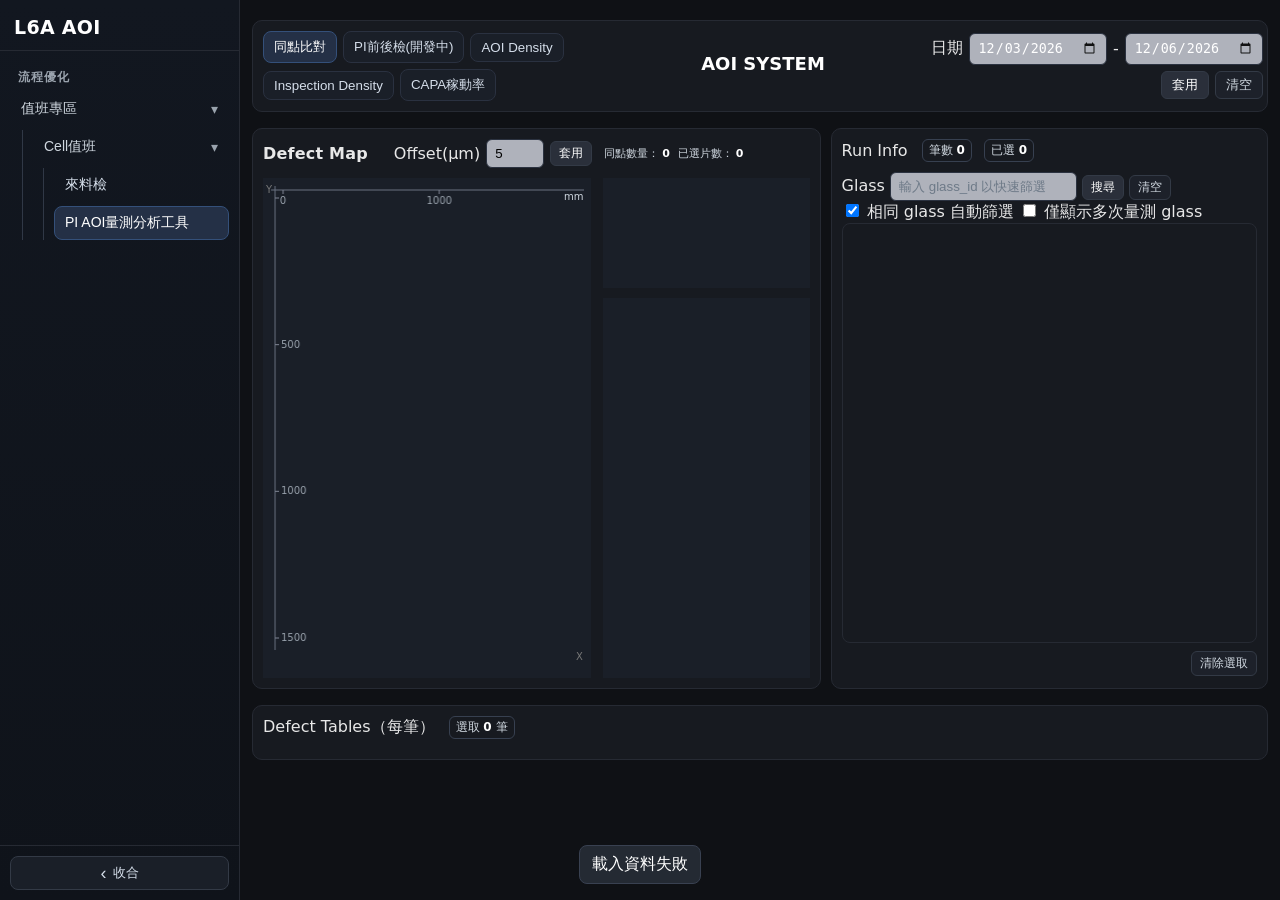
==== PI_SYSTEM/index.html @ 2ee74b35 "PI_SYSTEM upload" ====
<!doctype html>
<html lang="zh-Hant">
<head>
  <meta charset="utf-8" />
  <meta name="viewport" content="width=device-width,initial-scale=1" />
  <title>PI AOI 分析</title>

  <script>
    // BACKEND API
    window.API_BASE  = "http://10.97.142.217:8104";
    // 影像端點
    window.IMG_HOST = "http://10.97.139.98:1454";
  </script>

  <!-- 全域共用 CSS -->
  <link rel="stylesheet" href="/static/css/common/base1.css" />
  <link rel="stylesheet" href="/static/css/common/l6a_track_sidebar.css" />

  <!-- ///全域共用 CSS -->
  
 
  <!-- ===== JS ===== -->

  <!-- 值班->Cell 值班 -> PIAOI 共用：echarts + sidebar -->
  <script src="/static/js/common/echarts.min.js" defer></script>
  <script src="/static/js/common/l6a_track_sidebar.js" defer></script>

  <!-- 值班->Cell 值班 -> PIAOI 共用：分頁切換 + 共用分頁 -->
  <script src="/static/js/duty/cell_piaoi/common/system_tab.js" defer></script>
  <script src="/static/js/duty/cell_piaoi/common/density_csv.js" defer></script>
  <script src="/static/js/duty/cell_piaoi/common/density_avg2.js" defer></script>
  

  <!-- /// ===== JS ===== -->

  <!-- 值班->Cell 值班 ->  Cell aoi to Array 共用 CSS -->
  <link rel="stylesheet" href="/static/css/duty/cell_aoi_to_array/cell_aoi_to_array.css" />
  <!--<link rel="stylesheet" href="/static/css/duty/cell_aoi_to_array/cell_aoi_to_array_base.css">
  <link rel="stylesheet" href="/static/css/duty/cell_aoi_to_array/cell_aoi_to_array_table.css">
  <link rel="stylesheet" href="/static/css/duty/cell_aoi_to_array/cell_aoi_to_array_sheet_map.css">-->
  

  <!-- 值班->Cell 值班 -> PIAOI 共用 CSS -->
  <link rel="stylesheet" href="/static/css/duty/cell_piaoi/common/tabs.css" />
  <link rel="stylesheet" href="/static/css/duty/cell_piaoi/common/density_csv1.css" />
  <link rel="stylesheet" href="/static/css/duty/cell_piaoi/common/density_avg.css" />
  
  <!-- 值班->Cell 值班 -> PI AOI工具 - CSS -->
    <!-- AOI overlay map - CSS -->
    <link rel="stylesheet" href="/static/css/duty/cell_piaoi/ol_defect_map/ol_defect_map.css">
    <link rel="stylesheet" href="/static/css/duty/cell_piaoi/ol_defect_map/ol_defect_map_tables.css">
    <link rel="stylesheet" href="/static/css/duty/cell_piaoi/ol_defect_map/ol_defect_map_filters.css">
    <link rel="stylesheet" href="/static/css/duty/cell_piaoi/ol_defect_map/ol_defect_map_image.css">

    <!-- AOI BPI Area - CSS -->
    <link rel="stylesheet" href="/static/css/duty/cell_piaoi/bpi_area/common.css">

    <!-- AOI BPI Area - Density CSS -->
    <link rel="stylesheet" href="/static/css/duty/cell_piaoi/bpi_area/bpi_density1.css" />
    <link rel="stylesheet" href="/static/css/duty/cell_piaoi/bpi_area/table_tab.css">
    
    <!-- AOI BPI Area - same point CSS -->
    <link rel="stylesheet" href="/static/css/duty/cell_piaoi/bpi_area/bpi_same_point1.css">

    <!-- AOI Density CSS -->
    <link rel="stylesheet" href="/static/css/duty/cell_piaoi/aoi_density/aoi_density2.css" />
    <link rel="stylesheet" href="/static/css/duty/cell_piaoi/aoi_density/table_tab2.css">
    <link rel="stylesheet" href="/static/css/duty/cell_piaoi/aoi_density/trend_chart2.css">

    <!-- AOI Inspection Density CSS -->
    <link rel="stylesheet" href="static/css/duty/cell_piaoi/aoi_inspection_density/inspection2.css" />
    <link rel="stylesheet" href="/static/css/duty/cell_piaoi/aoi_inspection_density/table_tab.css">
    <link rel="stylesheet" href="/static/css/duty/cell_piaoi/aoi_inspection_density/trend_chart1.css">

    <!-- AOI Capa CSS -->
    <link rel="stylesheet" href="/static/css/duty/cell_piaoi/aoi_capa/capa2.css" />
    <link rel="stylesheet" href="/static/css/duty/cell_piaoi/aoi_capa/table_tab.css" />
  <!--/// 值班->Cell 值班 -> PI AOI工具 - CSS -->

  

</head>
<body>
  <div id="l6a-track-shell" class="l6a-track-shell l6a-track-sidebar-open">

    <aside id="l6a-track-sidebar" class="l6a-track-sidebar">
      <div id="l6a-track-sidebar-inner" class="l6a-track-sidebar-inner"></div>
    </aside>

    <div id="l6a-track-content" class="l6a-track-content">
      
      <!-- ===================== Cell AOI To Array / 來料檢 App ===================== -->
      <section id="cell-aoi-to-array" class="l6a-track-page cell-aoi-to-array-page" data-l6a-page="incoming-inspection" style="display:none;">
        <div class="cell-aoi-to-array-shell">

          <!-- TOP 區域 -->
          <header class="cell-aoi-to-array-top card">
            <div class="cell-aoi-to-array-top-left">
              <h1 class="cell-aoi-to-array-title">Cell值班</h1>
              <div class="cell-aoi-to-array-subtitle">Incoming Inspection / Cell AOI Sampling Compare</div>
            </div>

            <div class="cell-aoi-to-array-top-right">
              <span id="cell-aoi-to-array-active-badge" class="cell-aoi-to-array-status-badge">-</span>
            </div>
          </header>

          <!-- Tab 類別分頁區域：由 JS 插入 -->
          <section class="cell-aoi-to-array-tabs-card card">
            <div id="cell-aoi-to-array-category-tabs" class="cell-aoi-to-array-category-tabs"></div>
            <div id="cell-aoi-to-array-feature-tabs" class="cell-aoi-to-array-feature-tabs"></div>
          </section>

          <!-- 內容根節點：根據功能分頁由 JS 控制 -->
          <main id="cell-aoi-to-array-content" class="cell-aoi-to-array-content">

            <!-- 共用功能頁：AOI抽檢比對 / Inspection抽檢比對 -->
            <section id="cell-aoi-to-array-compare-section" class="cell-aoi-to-array-section" style="display:none;">

              <!-- 說明文字區域 -->
              <section class="cell-aoi-to-array-info-card card">
                <div id="cell-aoi-to-array-info-left" class="cell-aoi-to-array-info-left"></div>
                <div id="cell-aoi-to-array-info-right" class="cell-aoi-to-array-info-right"></div>
              </section>

              <!-- 篩選區域 -->
              <section class="cell-aoi-to-array-filter-card card">
                <div class="cell-aoi-to-array-filter-row">

                  <div class="cell-aoi-to-array-filter-group cell-aoi-to-array-filter-date">
                    <label class="cell-aoi-to-array-filter-label">時間範圍</label>
                    <div class="cell-aoi-to-array-date-range">
                      <input id="cell-aoi-to-array-start-date" type="date">
                      <span class="cell-aoi-to-array-date-sep">～</span>
                      <input id="cell-aoi-to-array-end-date" type="date">
                    </div>
                  </div>

                  <div class="cell-aoi-to-array-filter-group">
                    <label class="cell-aoi-to-array-filter-label">line別</label>
                    <select id="cell-aoi-to-array-tool-select" class="cell-aoi-to-array-select"></select>
                  </div>

                  <div class="cell-aoi-to-array-filter-group cell-aoi-to-array-sheet-group">
                    <label class="cell-aoi-to-array-filter-label">SHEET查詢</label>
                    <div class="cell-aoi-to-array-sheet-search">
                      <div id="cell-aoi-to-array-sheet-type-radios" class="cell-aoi-to-array-radio-row"></div>
                      <input id="cell-aoi-to-array-sheet-input" type="text" placeholder="e.g. AE1UA504MY">
                    </div>
                  </div>
                  
                  <div class="cell-aoi-to-array-filter-group cell-aoi-to-array-csv-group">
                    <label class="cell-aoi-to-array-filter-label">SHEET批次篩選</label>
                    <div class="cell-aoi-to-array-csv-upload">
                      <input
                        id="cell-aoi-to-array-sheet-csv-input"
                        type="file"
                        accept=".csv,text/csv"
                        style="display:none;"
                      />

                      <button
                        id="cell-aoi-to-array-sheet-csv-sample-btn"
                        type="button"
                        class="btn cell-aoi-to-array-csv-sample-btn"
                      >
                        範例CSV
                      </button>
                  
                      <button
                        id="cell-aoi-to-array-sheet-csv-btn"
                        type="button"
                        class="btn cell-aoi-to-array-csv-btn"
                      >
                        選擇CSV
                      </button>

                      

                      <button
                        id="cell-aoi-to-array-sheet-csv-clear-btn"
                        type="button"
                        class="btn cell-aoi-to-array-csv-clear-btn"
                        style="display:none;"
                      >
                        清除
                      </button>
                      <div
                        id="cell-aoi-to-array-sheet-csv-info"
                        class="cell-aoi-to-array-csv-info"
                      >
                        未選擇
                      </div>
                    </div>
                  </div>

                  <div class="cell-aoi-to-array-filter-actions">
                    <button id="cell-aoi-to-array-apply-btn" class="btn cell-aoi-to-array-apply-btn">套用</button>
                  </div>

                </div>
              </section>

              <!-- 片數統計卡片 -->
              <section id="cell-aoi-to-array-summary-cards" class="cell-aoi-to-array-summary-cards"></section>

              <!-- 多張折線圖區域 -->
              <section class="cell-aoi-to-array-chart-card card">
                <div class="cell-aoi-to-array-section-head">
                  <div>
                    <h2 id="cell-aoi-to-array-chart-title" class="cell-aoi-to-array-section-title">Cell AOI抽檢比對</h2>
                    <p id="cell-aoi-to-array-chart-subtitle" class="cell-aoi-to-array-section-subtitle">依篩選條件顯示抽檢比對趨勢</p>
                  </div>
                </div>

                <div id="cell-aoi-to-array-chart-grid" class="cell-aoi-to-array-chart-grid"></div>
              </section>

              <!-- 總清單容器 -->
              <section class="cell-aoi-to-array-table-card card">
                <div class="cell-aoi-to-array-section-head">
                  <div>
                    <h2 class="cell-aoi-to-array-section-title">line詳細比對資料</h2>
                    <p id="cell-aoi-to-array-table-desc" class="cell-aoi-to-array-section-subtitle">顯示目前篩選條件下的全部詳細資料</p>
                  </div>
                </div>

                <div class="cell-aoi-to-array-table-toolbar">
                  <button id="cell-aoi-to-array-return-btn" class="btn btn-xs btn-secondary">RETURN</button>
                  <div id="cell-aoi-to-array-table-mode" class="cell-aoi-to-array-table-mode">All Data</div>
                </div>

                <div class="cell-aoi-to-array-table-wrap">
                  <table id="cell-aoi-to-array-table" class="table cell-aoi-to-array-table">
                    <thead></thead>
                    <tbody></tbody>
                  </table>
                </div>

                <div class="cell-aoi-to-array-table-footer">
                  <div id="cell-aoi-to-array-total-count" class="cell-aoi-to-array-total-count">Total 0 items</div>
                  <div id="cell-aoi-to-array-pager" class="cell-aoi-to-array-pager"></div>
                </div>
              </section>

              <!-- SHEET 詳細資訊 -->
              <section class="cell-aoi-to-array-sheet-card card">
                <div class="cell-aoi-to-array-section-head">
                  <div>
                    <h2 class="cell-aoi-to-array-section-title">Sheet詳細資訊</h2>
                    <p id="cell-aoi-to-array-sheet-desc" class="cell-aoi-to-array-section-subtitle">請點選任一Sheet進行查看</p>
                  </div>
                </div>
              
                <div id="cell-aoi-to-array-sheet-detail" class="cell-aoi-to-array-sheet-detail">
                  <div class="cell-aoi-to-array-empty-state">
                    <div class="cell-aoi-to-array-empty-icon">▦</div>
                    <div>請點選「詳情」查看 Sheet defect map</div>
                  </div>
                </div>
              
                <div id="cell-aoi-to-array-defect-list-wrap" class="cell-aoi-to-array-defect-list-wrap" style="display:none;">
                  <div class="cell-aoi-to-array-defect-list-head">
                    <div class="cell-aoi-to-array-defect-list-title">Defect點位明細</div>
                    <div id="cell-aoi-to-array-defect-list-count" class="cell-aoi-to-array-defect-list-count">Total 0 defects</div>
                  </div>
              
                  <div class="cell-aoi-to-array-defect-table-wrap">
                    <table id="cell-aoi-to-array-defect-table" class="table cell-aoi-to-array-defect-table">
                      <thead></thead>
                      <tbody></tbody>
                    </table>
                  </div>
                </div>
              </section>
            </section>

            <!-- 尚未設定功能頁時顯示 -->
            <section id="cell-aoi-to-array-empty-section" class="cell-aoi-to-array-empty-section card" style="display:none;">
              <div class="cell-aoi-to-array-empty-state">
                <div class="cell-aoi-to-array-empty-icon">⌁</div>
                <div id="cell-aoi-to-array-empty-text">此分頁尚未設定功能內容。</div>
              </div>
            </section>

          </main>
        </div>
      </section>
      <!-- ===================== /Cell AOI To Array / 來料檢 App ===================== -->


      <div id="app" class="l6a-track-page" data-l6a-page="pi-aoi-analysis">
        <!-- Top：共用 -->
        <header id="top-container" class="card top">
          <div class="top-left">
            <nav id="system-tabs" class="sys-tabs">
              <button class="sys-tab active" data-view="ol-defect-map">同點比對</button>
              <button class="sys-tab" data-view="aoi-bpi-density">PI前後檢(開發中)</button>
              <button class="sys-tab" data-view="aoi-density">AOI Density</button>
              <button class="sys-tab" data-view="aoi-inspection-density">Inspection Density</button>
              <button class="sys-tab" data-view="aoi-capa">CAPA稼動率</button>
              
            </nav>
          </div>
      
          <div class="top-center">
            <h1>AOI SYSTEM</h1>
            <div id="all-tab-container" class="line-tabs"></div>
          </div>
      
          <div class="top-right">
            <!-- 右上：OL Defect Map 用的日期區間 -->
            <div class="inline-filter ol-defect-map-inline-filter" id="ol-defect-map-global-filter">
              <label>日期</label>
              <input id="ol-defect-map-date-from" type="date" />
              <span>-</span>
              <input id="ol-defect-map-date-to" type="date" />
              <button id="ol-defect-map-apply-dates" class="btn btn-sm">套用</button>
              <button id="ol-defect-map-clear-dates" class="btn btn-sm btn-secondary">清空</button>
            </div>
      
            <!-- 右上：AOI BPI Density 子分頁 -->
            <div id="aoi-bpi-density-subtabs" class="line-tabs" style="display:none;"></div>
      
          
            <!-- 右上：AOI Density 子分頁 -->
            <div id="aoi-density-subtabs" class="line-tabs" style="display:none;"></div>
          
            <!-- 右上：AOI Inspection Density 子分頁 -->
            <div id="aoi-inspection-density-subtabs" class="line-tabs" style="display:none;"></div>
          
            <!-- 右上：AOI CAPA 子分頁 -->
            <div id="aoi-capa-subtabs" class="line-tabs" style="display:none;"></div>
      
            
          </div>
        </header>
      
        <!-- ===== Main ===== -->
        <main id="main-area">
          <!-- ===================== OL Defect Map root =====================  -->
          <section id="ol-defect-map-root" class="ol-defect-map-root-section" style="display:none;"> 
            <!-- 上排：Defect Map + Run Info（左右 1.3 : 1） -->
            <div id="ol-defect-map-main-row" class="ol-defect-map-main-row">
              <!-- 左：地圖 -->
              <section id="ol-defect-map-section" class="card ol-defect-map-card">
                <div class="ol-defect-map-section-title">
                  <div class="ol-defect-map-title">Defect Map</div>
                  <div class="ol-defect-map-controls">
                    <div class="ol-defect-map-filter-group">
                      <div id="ol-defect-map-size-filter-host"></div>
                    </div>
                  
                    <div class="ol-defect-map-filter-group">
                      <div id="ol-defect-map-type-filter-host"></div>
                    </div>
                  
                    <div class="ol-defect-map-filter-group ol-defect-map-offset-wrap">
                      <label for="ol-defect-map-offset-input">Offset(µm)</label>
                      <input id="ol-defect-map-offset-input" type="number" min="1" max="100" value="5" class="input-xs">
                      <button id="ol-defect-map-apply-offset" class="btn btn-xs">套用</button>
                    </div>
          
                    <div id="ol-defect-map-overlap-summary" class="ol-defect-map-overlap-summary">
                      <span>同點數量：<b id="ol-defect-map-overlap-count">0</b></span>
                      <span>已選片數：<b id="ol-defect-map-selected-total">0</b></span>
                    </div>
                  </div>
                </div>
          
                <!-- 左右 40:60 版面 -->
                <div class="ol-defect-map-flex">
                  <!-- 左側：Canvas -->
                  <div class="ol-defect-map-left">
                    <div id="ol-defect-map-container" class="ol-defect-map-container">
                      <canvas id="ol-defect-map-canvas"></canvas>
          
                      <div id="ol-defect-map-axes" class="ol-defect-map-axes">
                        <div class="ol-defect-map-axis ol-defect-map-axis-x">X</div>
                        <div class="ol-defect-map-axis ol-defect-map-axis-y">Y</div>
                      </div>
          
                      <div class="ol-defect-map-controls ol-defect-map-ops">
                        <div class="ol-defect-map-btn-group">
                          <button id="ol-defect-map-btn-reset" class="btn btn-xs">歸位</button>
                          <button id="ol-defect-map-btn-zoom-in" class="btn btn-xs">+</button>
                          <button id="ol-defect-map-btn-zoom-out" class="btn btn-xs">-</button>
                          <button id="ol-defect-map-btn-box-zoom" class="btn btn-xs">框選</button>
                          <button id="ol-defect-map-btn-clear-box" class="btn btn-xs btn-secondary">清除框</button>
                        </div>
                      </div>
                    </div>
                  </div>
          
                  <!-- Legend + Star Summary + Info -->
                  <div class="ol-defect-map-right">
                    <div class="ol-defect-map-legend" id="ol-defect-map-legend"></div>
          
                    <!-- 新增：固定顯示星星統計 -->
                    <div id="ol-defect-map-star-summary" class="ol-defect-map-star-summary" style="display:none;">
                      <div id = "ol-defect-map-star-summary-title" class="ol-defect-map-star-summary-title">同點統計</div>
                      <div id="ol-defect-map-star-summary-body"></div>
                    </div>
          
                    <div id="ol-defect-map-info-container" class="ol-defect-map-info card-sub"></div>
                  </div>
                </div>
              </section>
          
              <!-- 右：Run Info -->
              <aside id="ol-defect-map-run-info-block" class="card ol-defect-map-run-info-card">
                <div class="ol-defect-map-section-title ol-defect-map-section-title-compact">
                  <span>Run Info</span>
                  <div id="ol-defect-map-run-stats" class="ol-defect-map-stats-badges">
                    <span class="badge">筆數 <b id="ol-defect-map-total-count">0</b></span>
                    <span class="badge">已選 <b id="ol-defect-map-selected-count">0</b></span>
                  </div>
                </div>
          
                <div id="ol-defect-map-run-info-filter" class="ol-defect-map-micro-filter">
                  <div class="ol-defect-map-filter-row">
                    <label class="ol-defect-map-filter-label">Glass</label>
                    <input id="ol-defect-map-query-input" type="text" placeholder="輸入 glass_id 以快速篩選">
                    <button id="ol-defect-map-apply-query" class="btn btn-xs">搜尋</button>
                    <button id="ol-defect-map-clear-query" class="btn btn-xs btn-secondary">清空</button>
                    <div id="ol-defect-map-multi-select-recipe"></div>
                  </div>
          
                  <label class="ol-defect-map-right-check">
                    <input id="ol-defect-map-match-same-glass" type="checkbox" checked />
                    相同 glass 自動篩選
                  </label>
          
                  <label>
                    <input type="checkbox" id="ol-defect-map-only-multi-measured-glass">
                    僅顯示多次量測 glass
                  </label>
                </div>
          
                <div id="ol-defect-map-run-info-table-container" class="table-wrap ol-defect-map-table-wrap">
                  <table class="table ol-defect-map-table">
                    <thead id="ol-defect-map-run-info-thead"></thead>
                    <tbody id="ol-defect-map-run-info-tbody"></tbody>
                  </table>
                </div>
          
                <div class="ol-defect-map-actions">
                  <button id="ol-defect-map-btn-clear-selection" class="btn btn-xs btn-secondary" title="清除選取">清除選取</button>
                </div>
              </aside>
            </div>
          
            <!-- 下排：Defect Tables（整列占滿寬度） -->
            <section id="ol-defect-map-defect-lists" class="card ol-defect-map-defect-lists-card">
              <div class="ol-defect-map-section-title ol-defect-map-section-title-compact">
                <span>Defect Tables（每筆）</span>
                <div class="ol-defect-map-title-right">
                  <span class="badge">選取 <b id="ol-defect-map-defect-list-count">0</b> 筆</span>
                </div>
              </div>
          
              <div id="ol-defect-map-defect-lists-container" class="ol-defect-map-defect-lists-grid"></div>
            </section>
          </section>
          
          <!-- ===================== /OL Defect Map root ===================== -->
      
          <!-- ===================== AOI BPI Density root ===================== -->
          <section id="aoi-bpi-density-root" class="card" style="display:none;">
            <div class="aoi-bpi-density-grid-82">
              <!-- 左 8：Info + Charts -->
              <div id="aoi-bpi-density-left" class="aoi-bpi-density-left">
                <!-- Info -->
                <section id="aoi-bpi-density-info" class="card-sub">
                  <div class="aoi-bpi-density-info-head">
                    <h2 class="aoi-bpi-density-title">BPI density</h2>
                    <p class="aoi-bpi-density-sub"></p>
                  </div>
                  <div id="aoi-bpi-density-char-tabs" class="aoi-bpi-density-tabs"></div>
                </section>
      
                <!-- Charts -->
                <div id="aoi-bpi-density-charts" class="aoi-bpi-density-charts card-sub">
                  <div id="aoi-bpi-density-facet"></div>
                </div>
              </div>
      
              <!-- 右 2：Filter -->
              <aside id="aoi-bpi-density-right" class="aoi-bpi-density-right card-sub">
                <div class="aoi-bpi-density-filter-panel-title">篩選</div>
      
                <div class="aoi-bpi-density-filter-item">
                  <div class="aoi-bpi-density-row aoi-bpi-density-inline">
                    <input type="date" id="aoi-bpi-density-start">
                    <span class="aoi-bpi-density-sep">–</span>
                    <input type="date" id="aoi-bpi-density-end">
                  </div>
                  <div class="aoi-bpi-density-filter-actions">
                    <button id="aoi-bpi-density-apply" class="btn btn-xs">套用</button>
                    <button id="aoi-bpi-density-clear" class="btn btn-xs btn-secondary">清空</button>
                  </div>
                </div>
      
                <div id="aoi-bpi-density-dynhosts"></div>
                <p>----------------</p>
              </aside>
            </div>
      
            <!-- Bottom row: Table + Map -->
            <div class="aoi-bpi-density-bottom-row">
              <!-- Table -->
              <section id="aoi-bpi-density-table-wrap" class="card-sub">
                <div class="aoi-bpi-density-table-head">Analysis Table</div>
                <div class="aoi-bpi-density-table-wrap-inner">
                  <table class="table aoi-bpi-density-table" id="aoi-bpi-density-table">
                    <thead></thead>
                    <tbody></tbody>
                  </table>
                </div>
              </section>
      
              <!-- Map -->
              <section id="aoi-bpi-density-map-wrap" class="card-sub">
                <div class="aoi-bpi-density-table-head">Map</div>
                <div class="aoi-bpi-density-map-viewport">
                  <canvas id="aoi-bpi-density-mini-map"></canvas>
                </div>
              </section>
            </div>
          </section>
          <!-- ===================== /AOI BPI Density root ===================== -->
          
          <!-- ===================== BPI/API Same Point root ===================== -->
          <section id="bpi-same-point-root" class="card bpi-same-point-root" style="display:none;">
            <div class="bpi-same-point-grid-82">
              <!-- 左：Info + Chart -->
              <div id="bpi-same-point-left" class="bpi-same-point-left">
                <!--<section id="bpi-same-point-info" class="card-sub">
                  <div class="bpi-same-point-info-head">
                    <h2 class="t">同點來料檢</h2>
                    <p class="sub">BPI/API same point by glass</p>
                  </div>
                </section>-->
      
                <section id="bpi-same-point-chart-wrap" class="card-sub">
                  <div id="bpi-same-point-facet"></div>
                </section>
              </div>
      
              <!-- 右：Filter -->
              <aside id="bpi-same-point-right" class="card-sub">
                <div class="filter-panel-title">篩選</div>
      
                <div class="filter-item">
                  <div class="row inline">
                    <input type="date" id="bpi-same-point-start">
                    <span class="sep">–</span>
                    <input type="date" id="bpi-same-point-end">
                  </div>
                  <div class="filter-actions">
                    <button id="bpi-same-point-apply" class="btn btn-xs">套用</button>
                    <button id="bpi-same-point-clear" class="btn btn-xs btn-secondary">清空</button>
                  </div>
                </div>
      
                <div class="filter-item">
                  <select id="bpi-same-point-offset">
                  </select>
                </div>
      
                <div id="bpi-same-point-dynhosts"></div>
              </aside>
            </div>
      
            <!-- Bottom: Table + Map -->
            <div class="bpi-same-point-bottom-row">
              <section id="bpi-same-point-table-wrap" class="card-sub">
                <div class="table-head">Same Point Table</div>
                <div class="table-wrap">
                  <table class="table" id="bpi-same-point-table">
                    <thead></thead>
                    <tbody></tbody>
                  </table>
                </div>
              </section>
      
              <section id="bpi-same-point-map-wrap" class="card-sub">
                <div class="table-head">
                  Defect Map
                </div>
                <div class="map-viewport">
                  <canvas id="bpi-same-point-mini-map"></canvas>
                </div>
              </section>
            </div>
          </section>
          <!-- ===================== /BPI/API Same Point root ===================== -->
      
          <!-- ===================== BPI Area Common Table Tab ===================== -->
          <section id="bpi-area-table-tab-root" class="card bpi-area-table-tab-root" style="display:none;">
            <div class="bpi-area-table-tab-grid-82">
              <!-- 左：Info + Table -->
              <div id="bpi-area-table-tab-left" class="bpi-area-table-tab-left">
                <section id="bpi-area-table-tab-info" class="card-sub">
                  <div class="bpi-area-table-tab-info-head">
                    <h2 class="t" id="bpi-area-table-tab-title"></h2>
      
                    <div id="bpi-area-table-tab-header-actions" class="bpi-area-table-tab-header-actions"></div>
                  </div>
      
                  <!-- 給 default spec / action history 需要額外小分頁時使用 -->
                  <div id="bpi-area-table-tab-char-tabs" class="bpi-area-table-tab-char-tabs"></div>
                </section>
      
                <div class="table-wrap">
                  <div class="table-scroll">
                    <table class="table bpi-area-table-tab-main" id="bpi-area-table-tab-main">
                      <thead></thead>
                      <tbody></tbody>
                    </table>
                  </div>
      
                  <!-- 分頁器由 JS 動態建立 / 控制 -->
                  <div id="bpi-area-table-tab-pager" class="bpi-area-table-tab-pager"></div>
                </div>
      
                <!-- 新增列區塊；預設隱藏，需要 default spec 新增功能時由 JS 顯示 -->
                <div id="bpi-area-table-tab-add-panel" class="bpi-area-table-tab-add-panel" style="display:none;"></div>
              </div>
      
              <!-- 右：Filter -->
              <aside id="bpi-area-table-tab-right" class="bpi-area-table-tab-right card-sub">
                <div class="bpi-area-table-tab-filter-title">
                  <span>篩選</span>
                  <span id="bpi-area-table-tab-filter-count" class="bpi-area-table-tab-filter-count"></span>
                </div>
      
                <div class="bpi-area-table-tab-filter-item">
                  <div class="row inline">
                    <input type="date" id="bpi-area-table-tab-start">
                    <span class="sep">–</span>
                    <input type="date" id="bpi-area-table-tab-end">
                  </div>
      
                  <div class="bpi-area-table-tab-filter-actions">
                    <button id="bpi-area-table-tab-apply" class="btn btn-xs">套用</button>
                    <button id="bpi-area-table-tab-clear" class="btn btn-xs btn-secondary">清空</button>
                  </div>
                </div>
      
                <div id="bpi-area-table-tab-dynhosts"></div>
      
                <div id="bpi-area-table-tab-bottom-actions" class="bpi-area-table-tab-bottom-actions"></div>
              </aside>
            </div>
          </section>
          <!-- ===================== /BPI Area Common Table Tab ===================== -->
          
          <!-- ===================== AOI Density root ===================== -->
          <section id="aoi-density-root" class="card" style="display:none;">
            <div class="aoi-density-grid-82">
              <!-- 左 8：Info + Charts -->
              <div id="aoi-density-left" class="aoi-density-left">
                <!-- Info -->
                <section id="aoi-density-info" class="card-sub">
                  <div class="aoi-density-info-head">
                    <h2 class="t">density公式: 'defect count' / 'total glass count(hourly)'</h2>
                    <p class="sub"></p>
                  </div>
                  <div id="aoi-density-char-tabs" class="aoi-density-tabs"></div>
                </section>
      
                <!-- Charts -->
                <div id="aoi-density-charts" class="aoi-density-charts card-sub">
                  <div id="aoi-density-facet"></div>
                </div>
              </div>
      
              <!-- 右 2：Filter -->
              <aside id="aoi-density-right" class="aoi-density-right card-sub">
                <div class="filter-panel-title">篩選</div>
      
                <div class="filter-item">
                  <div class="row inline">
                    <input type="date" id="aoi-density-start">
                    <span class="sep">–</span>
                    <input type="date" id="aoi-density-end">
                  </div>
                  <div class="filter-actions">
                    <button id="aoi-density-apply" class="btn btn-xs">套用</button>
                    <button id="aoi-density-clear" class="btn btn-xs btn-secondary">清空</button>
                  </div>
                </div>
      
                <div id="aoi-density-dynhosts"></div>
                <p>----------------</p>
              </aside>
            </div>
      
            <!-- Bottom row: Table + Map -->
            <div class="aoi-density-bottom-row">
              <!-- Table -->
              <section id="aoi-density-table-wrap" class="card-sub">
                <div class="table-head">Analysis Table</div>
                <div class="table-wrap">
                  <table class="table aoi-density-table" id="aoi-density-table">
                    <thead></thead>
                    <tbody></tbody>
                  </table>
                </div>
              </section>
      
              <!-- Map -->
              <section id="aoi-density-map-wrap" class="card-sub">
                <div class="table-head">Map</div>
                <div class="map-viewport">
                  <canvas id="aoi-density-mini-map"></canvas>
                </div>
              </section>
            </div>
          </section>
          <!-- ===================== /AOI Density root ===================== -->
      
          
          <!-- ===================== AOI Density Spec Table ===================== -->
          <section id="aoi-density-spec-table" class="card aoi-density-spec-root" style="display:none;">
            <div class="aoi-density-spec-grid-82">
              <!-- 左 8：Info + Table -->
              <div id="aoi-density-spec-left" class="aoi-density-spec-left">
                <section id="aoi-density-spec-info" class="card-sub">
                  <div class="aoi-density-spec-info-head">
                    <h2 class="t"></h2>
                  </div>
                  <div id="aoi-density-spec-char-tabs" class="aoi-density-spec-tabs"></div>
                </section>
      
                <div class="table-wrap">
                  <div class="table-scroll">
                    <table class="table aoi-density-spec-table" id="aoi-density-spec-table-main">
                      <thead></thead>
                      <tbody></tbody>
                    </table>
                  </div>
                </div>
              </div>
      
              <!-- 右 2：Filter -->
              <aside id="aoi-density-spec-right" class="aoi-density-spec-right card-sub">
                <div class="spec-filter-panel-title">篩選</div>
      
                <div class="spec-filter-item">
                  <div class="row inline">
                    <input type="date" id="aoi-density-spec-start">
                    <span class="sep">–</span>
                    <input type="date" id="aoi-density-spec-end">
                  </div>
                  <div class="spec-filter-actions">
                    <button id="aoi-density-spec-apply" class="btn btn-xs">套用</button>
                    <button id="aoi-density-spec-clear" class="btn btn-xs btn-secondary">清空</button>
                  </div>
                </div>
      
                <div id="aoi-density-spec-dynhosts"></div>
              </aside>
            </div>
          </section>
          <!-- ===================== /AOI Density Spec Table ===================== -->
      
          <!-- ===================== AOI Density Trend Chart ===================== -->
          <section id="aoi-density-trend-chart-root" class="aoi-density-trend-chart-section" style="display:none;">
            <div class="aoi-density-trend-chart-inner">
      
              <!-- ===== Group 0: Summary ===== -->
              <section class="aoi-density-trend-chart-group" data-chart-group="0">
                <div class="aoi-density-trend-chart-header">
                  <div class="aoi-density-trend-chart-title">
                    <h3 class="aoi-density-trend-chart-title-text">Trend Summary</h3>
                    <p class="aoi-density-trend-chart-subtitle" id="aoi-density-trend-chart-desc-0">
                      Month + Week + Day
                    </p>
                  </div>
      
                  <div class="aoi-density-trend-chart-filter-row--summary" id="aoi-density-trend-chart-filters-g0">
                    <div class="aoi-density-trend-chart-filter-row-time">
                      <label class="aoi-density-trend-chart-month-filter">
                        <span class="aoi-density-trend-chart-tilde">月份</span>
                        <input type="month" id="aoi-density-trend-chart-g0-monthStart" class="aoi-density-trend-chart-month-input">
                        <span class="aoi-density-trend-chart-tilde">～</span>
                        <input type="month" id="aoi-density-trend-chart-g0-monthEnd" class="aoi-density-trend-chart-month-input">
                      </label>
      
                      <div class="aoi-density-trend-chart-week-filter">
                        <span class="aoi-density-trend-chart-tilde">週別</span>
                        <input type="week" id="aoi-density-trend-chart-g0-weekStart" class="aoi-density-trend-chart-week-input">
                        <span class="aoi-density-trend-chart-tilde">～</span>
                        <input type="week" id="aoi-density-trend-chart-g0-weekEnd" class="aoi-density-trend-chart-week-input">
                      </div>
      
                      <div class="aoi-density-trend-chart-day-filter">
                        <span class="aoi-density-trend-chart-tilde">日期</span>
                        <input type="date" id="aoi-density-trend-chart-g0-dayStart" class="aoi-density-trend-chart-input-date">
                        <span class="aoi-density-trend-chart-tilde">~</span>
                        <input type="date" id="aoi-density-trend-chart-g0-dayEnd" class="aoi-density-trend-chart-input-date">
                      </div>
      
                      <button id="aoi-density-trend-chart-g0-apply" class="btn btn-xs">套用</button>
                      <button id="aoi-density-trend-chart-g0-clear" class="btn btn-xs btn-secondary">清空</button>
      
                      <div class="aoi-density-trend-chart-dynhosts" id="aoi-density-trend-chart-dynhosts-g0"></div>
                    </div>
                  </div>
                </div>
      
                <div class="aoi-density-trend-chart-body">
                  <div id="aoi-density-trend-chart-canvas-0" class="aoi-density-trend-chart-container"></div>
                </div>
              </section>
      
              <!-- ===== Group 1: Month ===== -->
              <section class="aoi-density-trend-chart-group" data-chart-group="1">
                <div class="aoi-density-trend-chart-header">
                  <div class="aoi-density-trend-chart-title">
                    <h3 class="aoi-density-trend-chart-title-text">Trend - Month</h3>
                    <p class="aoi-density-trend-chart-subtitle" id="aoi-density-trend-chart-desc-1">by MYYMM</p>
                  </div>
      
                  <div class="aoi-density-trend-chart-filter-row" id="aoi-density-trend-chart-filters-g1">
                    <label class="aoi-density-trend-chart-month-filter">
                      <span class="aoi-density-trend-chart-tilde">月份</span>
                      <input type="month" id="aoi-density-trend-chart-g1-monthStart" class="aoi-density-trend-chart-month-input">
                      <span class="aoi-density-trend-chart-tilde">~</span>
                      <input type="month" id="aoi-density-trend-chart-g1-monthEnd" class="aoi-density-trend-chart-month-input">
                    </label>
      
                    <button id="aoi-density-trend-chart-g1-apply" class="btn btn-xs">套用</button>
                    <button id="aoi-density-trend-chart-g1-clear" class="btn btn-xs btn-secondary">清空</button>
      
                    <div class="aoi-density-trend-chart-dynhosts" id="aoi-density-trend-chart-dynhosts-g1"></div>
                  </div>
                </div>
      
                <div class="aoi-density-trend-chart-body">
                  <div id="aoi-density-trend-chart-canvas-1" class="aoi-density-trend-chart-container"></div>
                </div>
              </section>
      
              <!-- ===== Group 2: Week ===== -->
              <section class="aoi-density-trend-chart-group" data-chart-group="2">
                <div class="aoi-density-trend-chart-header">
                  <div class="aoi-density-trend-chart-title">
                    <h3 class="aoi-density-trend-chart-title-text">Trend - Week</h3>
                    <p class="aoi-density-trend-chart-subtitle" id="aoi-density-trend-chart-desc-2">by WYYWW</p>
                  </div>
      
                  <div class="aoi-density-trend-chart-filter-row" id="aoi-density-trend-chart-filters-g2">
                    <div class="aoi-density-trend-chart-week-filter">
                      <span class="aoi-density-trend-chart-tilde">週別</span>
                      <input type="week" id="aoi-density-trend-chart-g2-weekStart" class="aoi-density-trend-chart-week-input" style="width:200px">
                      <span class="aoi-density-trend-chart-tilde">～</span>
                      <input type="week" id="aoi-density-trend-chart-g2-weekEnd" class="aoi-density-trend-chart-week-input" style="width:200px">
                    </div>
      
                    <button id="aoi-density-trend-chart-g2-apply" class="btn btn-xs">套用</button>
                    <button id="aoi-density-trend-chart-g2-clear" class="btn btn-xs btn-secondary">清空</button>
      
                    <div class="aoi-density-trend-chart-dynhosts" id="aoi-density-trend-chart-dynhosts-g2"></div>
                  </div>
                </div>
      
                <div class="aoi-density-trend-chart-body">
                  <div id="aoi-density-trend-chart-canvas-2" class="aoi-density-trend-chart-container"></div>
                </div>
              </section>
      
              <!-- ===== Group 3: Day ===== -->
              <section class="aoi-density-trend-chart-group" data-chart-group="3">
                <div class="aoi-density-trend-chart-header">
                  <div class="aoi-density-trend-chart-title">
                    <h3 class="aoi-density-trend-chart-title-text">Trend - Day</h3>
                    <p class="aoi-density-trend-chart-subtitle" id="aoi-density-trend-chart-desc-3">by DMMDD</p>
                  </div>
      
                  <div class="aoi-density-trend-chart-filter-row" id="aoi-density-trend-chart-filters-g3">
                    <div class="aoi-density-trend-chart-day-filter">
                      <span class="aoi-density-trend-chart-tilde">日期</span>
                      <input type="date" id="aoi-density-trend-chart-g3-dayStart" class="aoi-density-trend-chart-input-date">
                      <span class="aoi-density-trend-chart-tilde">～</span>
                      <input type="date" id="aoi-density-trend-chart-g3-dayEnd" class="aoi-density-trend-chart-input-date">
                    </div>
      
                    <button id="aoi-density-trend-chart-g3-apply" class="btn btn-xs">套用</button>
                    <button id="aoi-density-trend-chart-g3-clear" class="btn btn-xs btn-secondary">清空</button>
      
                    <div class="aoi-density-trend-chart-dynhosts" id="aoi-density-trend-chart-dynhosts-g3"></div>
                  </div>
                </div>
      
                <div class="aoi-density-trend-chart-body">
                  <div id="aoi-density-trend-chart-canvas-3" class="aoi-density-trend-chart-container"></div>
                </div>
              </section>
      
            </div>
          </section>
          <!-- ===================== /AOI Density Trend Chart ===================== -->
      
          <!-- ===================== AOI Inspection Density root ===================== -->
          <section id="aoi-inspection-density-root" class="card" style="display:none;">
            <div class="aoi-inspection-density-grid-82">
              <!-- 左 8：Info + Charts -->
              <div id="aoi-inspection-density-left" class="aoi-inspection-density-left">
                <section id="aoi-inspection-density-info" class="card-sub">
                  <div class="aoi-inspection-density-info-head">
                    <h2 class="t">Inspection</h2>
                    <p class="sub"></p>
                  </div>
                  <div id="aoi-inspection-density-char-tabs" class="aoi-inspection-density-tabs"></div>
                </section>
      
                <div id="aoi-inspection-density-charts" class="card-sub">
                  <div id="aoi-inspection-density-facet"></div>
                </div>
              </div>
      
              <!-- 右 2：Filter -->
              <aside id="aoi-inspection-density-right" class="card-sub">
                <div class="filter-panel-title">篩選</div>
      
                <div class="filter-item">
                  <div class="row inline">
                    <input type="date" id="aoi-inspection-density-start">
                    <span class="sep">-</span>
                    <input type="date" id="aoi-inspection-density-end">
                  </div>
                  <div class="filter-actions">
                    <button id="aoi-inspection-density-apply" class="btn btn-xs">套用</button>
                    <button id="aoi-inspection-density-clear" class="btn btn-xs btn-secondary">清空</button>
                  </div>
                </div>
      
                <div id="aoi-inspection-density-dynhosts"></div>
                <p>----------------</p>
              </aside>
            </div>
      
            <div class="aoi-inspection-density-bottom-row">
              <section id="aoi-inspection-density-table-wrap" class="card-sub">
                <div class="table-head">Inspection Table</div>
                <div class="table-wrap">
                  <table class="table aoi-inspection-density-table" id="aoi-inspection-density-table">
                    <thead></thead>
                    <tbody></tbody>
                  </table>
                </div>
              </section>
      
              <section id="aoi-inspection-density-map-wrap" class="card-sub">
                <div class="table-head">Map</div>
                <div class="map-viewport">
                  <canvas id="aoi-inspection-density-mini-map"></canvas>
                </div>
              </section>
            </div>
          </section>
          <!-- ===================== /AOI Inspection Density root ===================== -->
      
          <!-- ===================== AOI Inspection Density Spec Table ===================== -->
          <section id="aoi-inspection-density-spec-table" class="card aoi-inspection-density-spec-root" style="display:none;">
            <div class="aoi-inspection-density-spec-grid-82">
              <!-- 左 8：Info + Table -->
              <div id="aoi-inspection-density-spec-left" class="aoi-inspection-density-spec-left">
                <section id="aoi-inspection-density-spec-info" class="card-sub">
                  <div class="aoi-inspection-density-spec-info-head">
                    <h2 class="t"></h2>
                  </div>
                  <div id="aoi-inspection-density-spec-char-tabs" class="aoi-inspection-density-spec-tabs"></div>
                </section>
      
                <div class="table-wrap">
                  <div class="table-scroll">
                    <table class="table aoi-inspection-density-spec-table" id="aoi-inspection-density-spec-table-main">
                      <thead></thead>
                      <tbody></tbody>
                    </table>
                  </div>
                </div>
              </div>
      
              <!-- 右 2：Filter -->
              <aside id="aoi-inspection-density-spec-right" class="aoi-inspection-density-spec-right card-sub">
                <div class="aoi-inspection-density-spec-filter-panel-title">篩選</div>
                <!-- 
                <div class="aoi-inspection-density-spec-filter-item">
                  <div class="aoi-inspection-density-spec-filter-actions">
                    <button id="aoi-inspection-density-spec-apply" class="btn btn-xs">套用</button>
                    <button id="aoi-inspection-density-spec-clear" class="btn btn-xs btn-secondary">清空</button>
                  </div>
                  <div class="row inline">
                    <input type="date" id="aoi-inspection-density-spec-start">
                    <span class="sep">-</span>
                    <input type="date" id="aoi-inspection-density-spec-end">
                  </div>
                </div>
                  -->
      
                  <div class="aoi-inspection-density-spec-filter-item">
                  <div class="aoi-inspection-density-spec-filter-actions">
                    <button id="aoi-inspection-density-spec-apply" class="btn btn-xs">套用</button>
                    <button id="aoi-inspection-density-spec-clear" class="btn btn-xs btn-secondary">清空</button>
                  </div>
                
                  <div class="aoi-inspection-density-spec-date-row" id="aoi-inspection-density-spec-date-row">
                    <div class="row inline">
                      <input type="date" id="aoi-inspection-density-spec-start">
                      <span class="sep">-</span>
                      <input type="date" id="aoi-inspection-density-spec-end">
                    </div>
                  </div>
                </div>
      
                <div id="aoi-inspection-density-spec-dynhosts"></div>
              </aside>
            </div>
          </section>
          <!-- ===================== /AOI Inspection Density Spec Table ===================== -->
      
          <!-- ===================== AOI Inspection Density Trend Chart ===================== -->
          <section id="aoi-inspection-density-chart-root" class="aoi-inspection-density-trend-chart-section" style="display:none;">
            <div class="aoi-inspection-density-trend-chart-inner">
      
              <!-- ===== Group 0: Summary ===== -->
              <section class="aoi-inspection-density-trend-chart-group" data-chart-group="0">
                <div class="aoi-inspection-density-trend-chart-header">
                  <div class="aoi-inspection-density-trend-chart-title">
                    <h3 class="aoi-inspection-density-trend-chart-title-text">Trend Summary</h3>
                    <p class="aoi-inspection-density-trend-chart-subtitle" id="aoi-inspection-density-trend-chart-desc-0">
                      Month + Week + Day
                    </p>
                  </div>
      
                  <div class="aoi-inspection-density-trend-chart-filter-row--summary" id="aoi-inspection-density-trend-chart-filters-g0">
                    <div class="aoi-inspection-density-trend-chart-filter-row-time">
                      <label class="aoi-inspection-density-trend-chart-month-filter">
                        <span class="aoi-inspection-density-trend-chart-tilde">月份</span>
                        <input type="month" id="aoi-inspection-density-trend-chart-g0-monthStart" class="aoi-inspection-density-trend-chart-month-input">
                        <span class="aoi-inspection-density-trend-chart-tilde">～</span>
                        <input type="month" id="aoi-inspection-density-trend-chart-g0-monthEnd" class="aoi-inspection-density-trend-chart-month-input">
                      </label>
      
                      <div class="aoi-inspection-density-trend-chart-week-filter">
                        <span class="aoi-inspection-density-trend-chart-tilde">週別</span>
                        <input type="week" id="aoi-inspection-density-trend-chart-g0-weekStart" class="aoi-inspection-density-trend-chart-week-input">
                        <span class="aoi-inspection-density-trend-chart-tilde">～</span>
                        <input type="week" id="aoi-inspection-density-trend-chart-g0-weekEnd" class="aoi-inspection-density-trend-chart-week-input">
                      </div>
      
                      <div class="aoi-inspection-density-trend-chart-day-filter">
                        <span class="aoi-inspection-density-trend-chart-tilde">日期</span>
                        <input type="date" id="aoi-inspection-density-trend-chart-g0-dayStart" class="aoi-inspection-density-trend-chart-input-date">
                        <span class="aoi-inspection-density-trend-chart-tilde">~</span>
                        <input type="date" id="aoi-inspection-density-trend-chart-g0-dayEnd" class="aoi-inspection-density-trend-chart-input-date">
                      </div>
      
                      <button id="aoi-inspection-density-trend-chart-g0-apply" class="btn btn-xs">套用</button>
                      <button id="aoi-inspection-density-trend-chart-g0-clear" class="btn btn-xs btn-secondary">清空</button>
      
                      <div class="aoi-inspection-density-trend-chart-dynhosts" id="aoi-inspection-density-trend-chart-dynhosts-g0"></div>
                    </div>
                  </div>
                </div>
      
                <div class="aoi-inspection-density-trend-chart-body">
                  <div id="aoi-inspection-density-trend-chart-canvas-0" class="aoi-inspection-density-trend-chart-container"></div>
                </div>
              </section>
      
              <!-- ===== Group 1: Month ===== -->
              <section class="aoi-inspection-density-trend-chart-group" data-chart-group="1">
                <div class="aoi-inspection-density-trend-chart-header">
                  <div class="aoi-inspection-density-trend-chart-title">
                    <h3 class="aoi-inspection-density-trend-chart-title-text">Trend - Month</h3>
                    <p class="aoi-inspection-density-trend-chart-subtitle" id="aoi-inspection-density-trend-chart-desc-1">by MYYMM</p>
                  </div>
      
                  <div class="aoi-inspection-density-trend-chart-filter-row" id="aoi-inspection-density-trend-chart-filters-g1">
                    <label class="aoi-inspection-density-trend-chart-month-filter">
                      <span class="aoi-inspection-density-trend-chart-tilde">月份</span>
                      <input type="month" id="aoi-inspection-density-trend-chart-g1-monthStart" class="aoi-inspection-density-trend-chart-month-input">
                      <span class="aoi-inspection-density-trend-chart-tilde">~</span>
                      <input type="month" id="aoi-inspection-density-trend-chart-g1-monthEnd" class="aoi-inspection-density-trend-chart-month-input">
                    </label>
      
                    <button id="aoi-inspection-density-trend-chart-g1-apply" class="btn btn-xs">套用</button>
                    <button id="aoi-inspection-density-trend-chart-g1-clear" class="btn btn-xs btn-secondary">清空</button>
      
                    <div class="aoi-inspection-density-trend-chart-dynhosts" id="aoi-inspection-density-trend-chart-dynhosts-g1"></div>
                  </div>
                </div>
      
                <div class="aoi-inspection-density-trend-chart-body">
                  <div id="aoi-inspection-density-trend-chart-canvas-1" class="aoi-inspection-density-trend-chart-container"></div>
                </div>
              </section>
      
              <!-- ===== Group 2: Week ===== -->
              <section class="aoi-inspection-density-trend-chart-group" data-chart-group="2">
                <div class="aoi-inspection-density-trend-chart-header">
                  <div class="aoi-inspection-density-trend-chart-title">
                    <h3 class="aoi-inspection-density-trend-chart-title-text">Trend - Week</h3>
                    <p class="aoi-inspection-density-trend-chart-subtitle" id="aoi-inspection-density-trend-chart-desc-2">by WYYWW</p>
                  </div>
      
                  <div class="aoi-inspection-density-trend-chart-filter-row" id="aoi-inspection-density-trend-chart-filters-g2">
                    <div class="aoi-inspection-density-trend-chart-week-filter">
                      <span class="aoi-inspection-density-trend-chart-tilde">週別</span>
                      <input type="week" id="aoi-inspection-density-trend-chart-g2-weekStart" class="aoi-inspection-density-trend-chart-week-input" style="width:200px">
                      <span class="aoi-inspection-density-trend-chart-tilde">～</span>
                      <input type="week" id="aoi-inspection-density-trend-chart-g2-weekEnd" class="aoi-inspection-density-trend-chart-week-input" style="width:200px">
                    </div>
      
                    <button id="aoi-inspection-density-trend-chart-g2-apply" class="btn btn-xs">套用</button>
                    <button id="aoi-inspection-density-trend-chart-g2-clear" class="btn btn-xs btn-secondary">清空</button>
      
                    <div class="aoi-inspection-density-trend-chart-dynhosts" id="aoi-inspection-density-trend-chart-dynhosts-g2"></div>
                  </div>
                </div>
      
                <div class="aoi-inspection-density-trend-chart-body">
                  <div id="aoi-inspection-density-trend-chart-canvas-2" class="aoi-inspection-density-trend-chart-container"></div>
                </div>
              </section>
      
              <!-- ===== Group 3: Day ===== -->
              <section class="aoi-inspection-density-trend-chart-group" data-chart-group="3">
                <div class="aoi-inspection-density-trend-chart-header">
                  <div class="aoi-inspection-density-trend-chart-title">
                    <h3 class="aoi-inspection-density-trend-chart-title-text">Trend - Day</h3>
                    <p class="aoi-inspection-density-trend-chart-subtitle" id="aoi-inspection-density-trend-chart-desc-3">by DMMDD</p>
                  </div>
      
                  <div class="aoi-inspection-density-trend-chart-filter-row" id="aoi-inspection-density-trend-chart-filters-g3">
                    <div class="aoi-inspection-density-trend-chart-day-filter">
                      <span class="aoi-inspection-density-trend-chart-tilde">日期</span>
                      <input type="date" id="aoi-inspection-density-trend-chart-g3-dayStart" class="aoi-inspection-density-trend-chart-input-date">
                      <span class="aoi-inspection-density-trend-chart-tilde">～</span>
                      <input type="date" id="aoi-inspection-density-trend-chart-g3-dayEnd" class="aoi-inspection-density-trend-chart-input-date">
                    </div>
      
                    <button id="aoi-inspection-density-trend-chart-g3-apply" class="btn btn-xs">套用</button>
                    <button id="aoi-inspection-density-trend-chart-g3-clear" class="btn btn-xs btn-secondary">清空</button>
      
                    <div class="aoi-inspection-density-trend-chart-dynhosts" id="aoi-inspection-density-trend-chart-dynhosts-g3"></div>
                  </div>
                </div>
      
                <div class="aoi-inspection-density-trend-chart-body">
                  <div id="aoi-inspection-density-trend-chart-canvas-3" class="aoi-inspection-density-trend-chart-container"></div>
                </div>
              </section>
      
            </div>
          </section>
          <!-- ===================== /AOI Inspection Density Trend Chart ===================== -->
      
          <!-- ===================== AOI CAPA ===================== -->
          <section id="aoi-capa-root" class="card aoi-capa-root-section" style="display:none;">
            <!-- 上半：Chart + Filter（8:2） -->
            <div class="aoi-capa-grid-82">
              <div id="aoi-capa-left" class="aoi-capa-left">
                <section id="aoi-capa-info" class="card-sub">
                  <div class="aoi-capa-info-head">
                    <h2 class="aoi-capa-info-title">CAPA</h2>
                    <p class="aoi-capa-info-sub"></p>
                  </div>
                  <div id="aoi-capa-chart-tabs" class="aoi-capa-tabs"></div>
                </section>
      
                <!-- Charts 區 -->
                <section id="aoi-capa-charts" class="aoi-capa-charts card-sub">
                  <div id="aoi-capa-facet"></div>
                </section>
              </div>
      
              <!-- 右側：Filter 區 -->
              <aside id="aoi-capa-right" class="aoi-capa-right card-sub">
                <!-- 上：日期 + MultiDD -->
                <div class="aoi-capa-right-top">
                  <div class="aoi-capa-filter-panel-title">篩選</div>
      
                  <div class="aoi-capa-filter-block">
                    <div class="aoi-capa-filter-actions">
                      <button id="aoi-capa-apply" class="btn btn-xs">套用</button>
                      <button id="aoi-capa-clear" class="btn btn-xs btn-secondary">清空</button>
                    </div>
                    <div class="row inline">
                      <input type="date" id="aoi-capa-start">
                      <span class="sep">–</span>
                      <input type="date" id="aoi-capa-end">
                    </div>
                  </div>
      
                  <div id="aoi-capa-dynhosts"></div>
                </div>
      
                <!-- 下：AOI Target / SPEC -->
                <div class="aoi-capa-right-bottom">
                  <div class="aoi-capa-target-panel">
                    <div class="aoi-capa-target-panel-head">
                      <span class="aoi-capa-target-panel-title">AOI Target / SPEC</span>
                      <div class="aoi-capa-target-panel-actions">
                        <button id="aoi-capa-target-edit" class="btn btn-xs">編輯</button>
                        <button id="aoi-capa-target-apply" class="btn btn-xs btn-primary" style="display:none;">套用</button>
                        <button id="aoi-capa-target-cancel" class="btn btn-xs btn-secondary" style="display:none;">取消</button>
                      </div>
                    </div>
      
                    <div class="aoi-capa-target-panel-body">
                      <table class="aoi-capa-target-table"></table>
                    </div>
                  </div>
                </div>
              </aside>
            </div>
      
            <!-- 下半：Table(8) + Day Info(2) -->
            <section id="aoi-capa-table-wrap" class="card-sub aoi-capa-table-section">
              <div class="aoi-capa-table-grid">
                <!-- 左：Table -->
                <div class="aoi-capa-table-main">
                  <div class="aoi-capa-table-head">
                    <span class="aoi-capa-table-title">CAPA Table</span>
                  </div>
                  <div class="table-wrap">
                    <table class="table aoi-capa-table" id="aoi-capa-table">
                      <thead></thead>
                      <tbody></tbody>
                    </table>
                  </div>
                </div>
      
                <!-- 右：Day Info -->
                <aside id="aoi-capa-day-detail" class="aoi-capa-day-detail">
                  <div class="aoi-capa-day-detail-head">
                    <span class="aoi-capa-day-detail-title">Day Info</span>
                    <div class="aoi-capa-day-detail-actions">
                      <button id="aoi-capa-detail-edit" class="btn btn-xs">編輯</button>
                      <button id="aoi-capa-detail-save" class="btn btn-xs btn-primary" style="display:none;">儲存</button>
                      <button id="aoi-capa-detail-cancel" class="btn btn-xs btn-secondary" style="display:none;">取消</button>
                    </div>
                  </div>
      
                  <table class="aoi-capa-detail-table"> </table>
                </aside>
              </div>
            </section>
          </section>
          <!-- ===================== /AOI CAPA ===================== -->
      
          <!-- ===================== AOI CAPA Spec Table =====================
            <div id="aoi-capa-spec-char-tabs" class="aoi-capa-spec-tabs"></div>
          -->
          <section id="aoi-capa-spec-table" class="card aoi-capa-spec-root" style="display:none;">
            <div class="aoi-capa-spec-grid-82">
              <!-- 左 8：Info + Table -->
              <div id="aoi-capa-spec-left" class="aoi-capa-spec-left">
                <section id="aoi-capa-spec-info" class="card-sub">
                  <div class="aoi-capa-spec-info-head">
                    <h2 class="t">AOI CAPA Spec Table</h2>
                    <div class="aoi-capa-spec-header-actions"></div>
                  </div>
      
                  
                </section>
      
                <div class="table-wrap">
                  <div class="table-scroll">
                    <table class="table aoi-capa-spec-table" id="aoi-capa-spec-table-main">
                      <thead></thead>
                      <tbody></tbody>
                    </table>
                  </div>
      
                  <div id="aoi-capa-spec-pager" class="aoi-capa-spec-pager"></div>
                </div>
      
                <div id="aoi-capa-spec-add-panel" class="aoi-capa-spec-add-panel" style="display:none;">
                  <table class="aoi-capa-spec-add-table"> </table>
      
                  <div class="aoi-capa-spec-add-footer">
                    <button id="aoi-capa-spec-add-confirm" class="btn btn-xs">新增</button>
                    <button id="aoi-capa-spec-add-cancel" class="btn btn-xs btn-secondary">取消</button>
                  </div>
                </div>
              </div>
      
              <!-- 右 2：Filter -->
              <aside id="aoi-capa-spec-right" class="aoi-capa-spec-right card-sub">
                <div class="aoi-capa-spec-filter-panel-title">
                  <span>篩選</span>
                  <span id="aoi-capa-spec-filter-count" class="aoi-capa-spec-filter-count"></span>
                </div>
      
                <div class="aoi-capa-spec-filter-item">
                  <div class="row inline">
                    <input type="date" id="aoi-capa-spec-start">
                    <span class="sep">–</span>
                    <input type="date" id="aoi-capa-spec-end">
                  </div>
      
                  <div class="aoi-capa-spec-filter-actions">
                    <button id="aoi-capa-spec-apply" class="btn btn-xs">套用</button>
                    <button id="aoi-capa-spec-clear" class="btn btn-xs btn-secondary">清空</button>
                  </div>
                </div>
      
                <div id="aoi-capa-spec-dynhosts"></div>
      
                <div class="aoi-capa-spec-filter-bottom-actions">
                  <button id="aoi-capa-spec-add-btn" class="btn btn-xs">新增列</button>
                </div>
              </aside>
            </div>
          </section>
          <!-- ===================== /AOI CAPA Spec Table ===================== -->
          
          <!-- ===================== Density專用資料下載頁面 ===================== -->
          <section id="density-csv-download-root" class="card density-csv-root" style="display:none;">
            <div class="density-csv-inner">
              <section class="card-sub">
                <div class="table-head">資料下載</div>
          
                <div class="row inline" style="gap:8px; align-items:center;">
                  <label>日期</label>
                  <input type="date" id="density-csv-start">
                  <span>～</span>
                  <input type="date" id="density-csv-end">
          
                  <button id="density-csv-preview-btn" class="btn btn-xs">查詢預覽</button>
                  <button id="density-csv-download-btn" class="btn btn-xs">下載 CSV</button>
                </div>
          
                <div id="density-csv-status" class="muted" style="margin-top:10px;"></div>
          
                <div class="table-wrap" style="margin-top:10px;">
                  <table class="table" id="density-csv-preview-table">
                    <thead></thead>
                    <tbody></tbody>
                  </table>
                </div>
              </section>
            </div>
          </section>
          <!-- ===================== /Density專用資料下載頁面 ===================== -->
          
          
          <!-- ===================== Density專用AVG即時計算頁面 ===================== -->
          <section id="density-avg-download-root" class="card density-avg-root" style="display:none;">
            <div class="density-avg-inner">
              <section class="card-sub">
                <div class="density-avg-head">
                  <div class="density-avg-title-wrap">
                    <div class="density-avg-title">Density平均值分析</div>
                    <div class="density-avg-subtitle">density = defect count / total glass，以 07:30 為日界線</div>
                  </div>
                  <div id="density-avg-system-badge" class="density-avg-system-badge">-</div>
                </div>
          
                <div class="density-avg-layout">
                  <div class="density-avg-main">
                    <div class="density-avg-toolbar">
                      <label>日期</label>
                      <input type="date" id="density-avg-start">
                      <span class="density-avg-date-sep">～</span>
                      <input type="date" id="density-avg-end">
          
                      <button id="density-avg-preview-btn" class="btn btn-xs">查詢預覽</button>
                      <button id="density-avg-download-btn" class="btn btn-xs">下載 CSV</button>
                      <button id="density-avg-clear-btn" class="btn btn-xs btn-secondary">清空</button>
                    </div>
          
                    <div class="density-avg-metric-note">
                      <b>計算公式：</b> density = sum(defect count) / sum(total glass)，日期以 07:30～隔日 07:30 計算。
                    </div>
          
                    <div id="density-avg-status" class="muted"></div>
          
                    <div class="density-avg-summary-cards" id="density-avg-summary-cards"></div>
          
                    <div class="density-avg-table-wrap">
                      <table class="table" id="density-avg-preview-table">
                        <thead></thead>
                        <tbody></tbody>
                      </table>
                    </div>
          
                    <div id="density-avg-pager"></div>
                  </div>
          
                  <aside class="density-avg-side">
                    <div class="density-avg-filter-title">
                      <span>篩選</span>
                      <span id="density-avg-filter-count"></span>
                    </div>
                  
                    <div class="density-avg-filter-actions">
                      <button id="density-avg-filter-apply-btn" class="btn btn-xs">套用</button>
                    </div>
                  
                    <div id="density-avg-dynhosts"></div>
                  </aside>
                </div>
              </section>
            </div>
          </section>
          <!-- ===================== /Density專用AVG即時計算頁面 ===================== -->
      
        </main>  
      </div>

      <section class="l6a-track-page l6a-track-placeholder-page" data-l6a-page="project-management" style="display:none;"></section>
      <section class="l6a-track-page l6a-track-placeholder-page" data-l6a-page="form-center" style="display:none;"></section>
      <section class="l6a-track-page l6a-track-placeholder-page" data-l6a-page="abnormal-platform" style="display:none;"></section>
      <section class="l6a-track-page l6a-track-placeholder-page" data-l6a-page="ai-smart-manufacturing-project" style="display:none;"></section>
      <section class="l6a-track-page l6a-track-placeholder-page" data-l6a-page="equipment-quality" style="display:none;"></section>
      <section class="l6a-track-page l6a-track-placeholder-page" data-l6a-page="product-quality" style="display:none;"></section>
      <section class="l6a-track-page l6a-track-placeholder-page" data-l6a-page="tool-library" style="display:none;"></section>

    </div>
  </div>

  <div class="toast"></div>
</body>
</html>
---- static/css/common/base1.css ----
/* base.css — 深色主題 + 共用元件 */
:root{
  --bg:#0f1115; --fg:#e8e8e8; --muted:#9aa3ad; --card:#171a20; --line:#262a33;
  --pri:#5cc1ff; --pri2:#7fe7c8; --warn:#ffae57; --danger:#ff6b6b;
  --chip:#8aa0ff; --o:#ff6b6b; --l:#ffb86b; --m:#ffd56b; --s:#7fe7c8;
}

*{ box-sizing:border-box; }
html,body{
  height:100%;
  margin:0;
  font-family:system-ui,-apple-system,"Segoe UI",Roboto,"Noto Sans TC","PingFang TC","Helvetica Neue",Arial,"Apple Color Emoji","Segoe UI Emoji";
  background:var(--bg);
  color:var(--fg);
}
#app{ max-width:99%; margin:0 auto; padding:12px; }

h1{ font-size:18px; font-weight:600; margin:0 0 6px 0; color:#fff; }

.card{
  background:var(--card);
  border:1px solid var(--line);
  border-radius:10px;
  padding:10px;
  margin:8px 0;
}

/* Layout：top 用 grid，main-area 交給各 root 自己排版 */
#top-container{
  display:grid;
  grid-template-columns: 450px minmax(260px, 1fr) 450px;
  gap:10px;
  align-items:center;
  min-height:80px;
}

.top-left,
.top-center,
.top-right{
  min-width:0;
}

/* 左邊：靠左 */
.top-left{
  display:flex;
  align-items:center;
  justify-content:flex-start;
}

/* 中間：置中 */
.top-center{
  display:flex;
  flex-direction:column;
  align-items:center;
  justify-content:center;
  text-align:center;
  min-width:0;
}

/* 右邊：靠右 */
.top-right{
  display:flex;
  align-items:center;
  justify-content:flex-end;
  min-width:0;
}

/* 左側 system tabs 可換行 */
.top-left .sys-tabs{
  display:flex;
  flex-wrap:wrap;
  justify-content:flex-start;
  gap:6px;
  align-items:center;
}

/* 中間 line tabs 置中 */
.top-center .line-tabs{
  display:flex;
  flex-wrap:wrap;
  justify-content:center;
  gap:6px;
  align-items:center;
}

/* 右側日期 / subtabs 靠右 */
.top-right .line-tabs,
.top-right .inline-filter{
  display:flex;
  flex-wrap:wrap;
  justify-content:flex-end;
  gap:6px;
  align-items:center;
}

#main-area{
  display:block;
}

/* Section title */
.section-title{
  display:flex;
  align-items:center;
  justify-content:space-between;
  margin-bottom:8px;
}
.section-title.compact{ margin-bottom:6px; }
.section-title .map-controls{
  display:flex;
  align-items:center;
  gap:12px;
}

/* Buttons */
.btn{
  background:#2a2f3a;
  color:#fff;
  border:1px solid #333a46;
  padding:6px 10px;
  border-radius:6px;
  cursor:pointer;
}
.btn:hover{ filter:brightness(1.15); }
.btn-xs{ padding:3px 8px; font-size:12px; }
.btn-sm{ padding:4px 10px; font-size:13px; }
.btn-secondary{ background:#1d212a; color:#cfd7df; }

/* Inputs */
input[type="text"],
input[type="date"],
input[type="number"]{
  background:#afb2bb;
  border:1px solid #2b3240;
  border-radius:6px;
  padding:6px 8px;
  outline:none;
}
input[type="text"]::placeholder{ color:#6e7a88; }

/* 深色日期選擇器圖示（WebKit） */
input[type="date"]::-webkit-calendar-picker-indicator{
  filter: invert(1);
  opacity: 0.9;
}
/* 告訴瀏覽器使用深色控制 */
input[type="date"]{
  color-scheme: dark;
}

.inline-filter{
  display:flex;
  align-items:center;
  gap:6px;
  justify-content:flex-end;
}
.micro-filter{
  display:flex;
  align-items:center;
  gap:8px;
  justify-content:space-between;
  margin-bottom:8px;
}
.micro-filter .row{ display:flex; align-items:center; gap:6px; }

.micro-filter .lbl{
  font-size: 12px;
  color:#cfd7df;
  margin-right: 4px;
}
.micro-filter .row.right{ margin-left:auto; }
.ml8{ margin-left:8px; }
.w60{ width:60px; }

/* Badges */
.badge{
  display:inline-block;
  border:1px solid #374050;
  padding:2px 6px;
  font-size:12px;
  color:#cfd7df;
  border-radius:6px;
  margin-left:4px;
}
.badge b{ color:#fff; }

/* Toast */
.toast{
  position:fixed;
  left:50%;
  transform:translateX(-50%);
  bottom:16px;
  background:#242a33;
  border:1px solid #394151;
  color:#fff;
  padding:8px 12px;
  border-radius:8px;
  opacity:0;
  pointer-events:none;
  transition:.2s;
  z-index:999;
}
.toast.show{ opacity:1; }

/* ===== Image Lightbox ===== */
#img-lightbox{
  position: fixed;
  inset: 0;
  background: rgba(0,0,0,.78);
  display: none;
  align-items: center;
  justify-content: center;
  z-index: 9999;
}
#img-lightbox .lb-inner{
  max-width: 92vw;
  max-height: 92vh;
  padding: 8px;
  background: #0f1115;
  border: 1px solid #394151;
  border-radius: 10px;
  box-shadow: 0 12px 28px rgba(0,0,0,.5);
}
#img-lightbox img{
  max-width: 90vw;
  max-height: 88vh;
  display: block;
  border-radius: 6px;
}
#img-lightbox .lb-caption{
  margin-top: 6px;
  color: #cfd7df;
  font-size: 12px;
  text-align: center;
}
img.zoomable{ cursor: zoom-in; }
---- static/css/common/l6a_track_sidebar.css ----
/* static/css/common/l6a_track_sidebar.css */
/* =========================================================
   L6A Track Sidebar
   prefix: l6a-track-
   ========================================================= */

   :root{
    --l6a-track-sidebar-open-width: 10vw;
    --l6a-track-sidebar-closed-width: 40px;
    --l6a-track-sidebar-min-open-width: 240px;
    --l6a-track-sidebar-max-open-width: 360px;
  
    --l6a-track-bg: #0f1115;
    --l6a-track-panel: #12161d;
    --l6a-track-border: #262a33;
    --l6a-track-border-2: #303846;
    --l6a-track-fg: #e8e8e8;
    --l6a-track-muted: #9aa3ad;
    --l6a-track-active-bg: #243046;
    --l6a-track-active-border: #34507a;
    --l6a-track-hover-bg: #1d2430;
  }
  
  /* =========================================================
     Base page lock
     ========================================================= */
  html,
  body{
    width: 100%;
    height: 100%;
    margin: 0;
    overflow: hidden !important;
  }
  
  /* =========================================================
     Shell：左側目錄 + 右側內容
     ========================================================= */
  #l6a-track-shell.l6a-track-shell{
    width: 100vw !important;
    height: 100vh !important;
    min-height: 100vh !important;
  
    display: grid !important;
    grid-template-columns:
      clamp(
        var(--l6a-track-sidebar-min-open-width),
        var(--l6a-track-sidebar-open-width),
        var(--l6a-track-sidebar-max-open-width)
      )
      minmax(0, 1fr) !important;
  
    background: var(--l6a-track-bg);
    color: var(--l6a-track-fg);
  
    overflow: hidden !important;
    transition: grid-template-columns .22s ease;
  }
  
  #l6a-track-shell.l6a-track-shell.l6a-track-sidebar-open{
    grid-template-columns:
      clamp(
        var(--l6a-track-sidebar-min-open-width),
        var(--l6a-track-sidebar-open-width),
        var(--l6a-track-sidebar-max-open-width)
      )
      minmax(0, 1fr) !important;
  }
  
  #l6a-track-shell.l6a-track-shell.l6a-track-sidebar-closed{
    grid-template-columns:
      var(--l6a-track-sidebar-closed-width)
      minmax(0, 1fr) !important;
  }
  
  /* =========================================================
     Sidebar
     ========================================================= */
  #l6a-track-sidebar.l6a-track-sidebar{
    width: 100% !important;
    height: 100vh !important;
    min-height: 100vh !important;
  
    display: block !important;
  
    background: linear-gradient(180deg, #121720 0%, #0f131a 100%);
    border-right: 1px solid var(--l6a-track-border);
  
    overflow: hidden !important;
    z-index: 50;
  }
  
  #l6a-track-sidebar-inner.l6a-track-sidebar-inner{
    width: 100%;
    height: 100%;
  
    display: flex !important;
    flex-direction: column !important;
  
    min-width: 0;
    overflow: hidden;
  }
  
  /* =========================================================
     Header
     ========================================================= */
  .l6a-track-sidebar-header{
    flex: 0 0 auto;
    padding: 16px 14px 12px 14px;
    border-bottom: 1px solid var(--l6a-track-border);
  }
  
  .l6a-track-title{
    font-size: 19px;
    font-weight: 700;
    color: #fff;
    letter-spacing: .3px;
    white-space: nowrap;
    overflow: hidden;
    text-overflow: ellipsis;
  }
  
  /* =========================================================
     Nav
     ========================================================= */
  .l6a-track-nav{
    flex: 1 1 auto;
    overflow-y: auto;
    overflow-x: hidden;
    padding: 12px 10px 14px 10px;
  }
  
  .l6a-track-nav-section{
    margin-bottom: 16px;
  }
  
  .l6a-track-section-title{
    width: 100%;
    border: 0;
    background: transparent;
    color: var(--l6a-track-muted);
    font-size: 12px;
    font-weight: 700;
    letter-spacing: .08em;
    text-align: left;
    padding: 6px 8px;
    cursor: default;
    white-space: nowrap;
  }
  
  .l6a-track-menu{
    display: flex;
    flex-direction: column;
    gap: 4px;
  }
  
  .l6a-track-menu-group{
    display: flex;
    flex-direction: column;
    gap: 4px;
  }
  
  .l6a-track-menu-item,
  .l6a-track-submenu-item{
    width: 100%;
    min-height: 34px;
  
    display: block;
  
    border: 1px solid transparent;
    border-radius: 8px;
    background: transparent;
  
    color: #d5deea;
    font-size: 14px;
    text-align: left;
  
    padding: 7px 10px;
  
    cursor: pointer;
    white-space: nowrap;
    overflow: hidden;
    text-overflow: ellipsis;
  }
  
  .l6a-track-menu-item:hover,
  .l6a-track-submenu-item:hover{
    background: var(--l6a-track-hover-bg);
    border-color: var(--l6a-track-border-2);
    color: #fff;
  }
  
  .l6a-track-menu-item.active,
  .l6a-track-submenu-item.active{
    background: var(--l6a-track-active-bg);
    border-color: var(--l6a-track-active-border);
    color: #fff;
  }
  
  .l6a-track-has-children{
    position: relative;
    color: #cfd7df;
    padding-right: 28px;
  }
  
  .l6a-track-has-children::after{
    content: "▾";
    position: absolute;
    right: 10px;
    top: 50%;
    transform: translateY(-50%);
    color: var(--l6a-track-muted);
  }
  
  .l6a-track-submenu{
    margin-left: 12px;
    padding-left: 10px;
    border-left: 1px solid var(--l6a-track-border-2);
    display: flex;
    flex-direction: column;
    gap: 4px;
  }
  
  .l6a-track-submenu .l6a-track-submenu{
    margin-left: 10px;
  }
  
  /* =========================================================
     Footer / Toggle
     ========================================================= */
  .l6a-track-sidebar-footer{
    flex: 0 0 auto;
    padding: 10px;
    border-top: 1px solid var(--l6a-track-border);
  }
  
  #l6a-track-toggle-sidebar.l6a-track-toggle-sidebar{
    width: 100%;
    height: 34px;
  
    border: 1px solid #333a46;
    border-radius: 8px;
    background: #1a1f28;
  
    color: #d5deea;
    cursor: pointer;
  
    display: flex;
    align-items: center;
    justify-content: center;
    gap: 6px;
  
    white-space: nowrap;
  }
  
  #l6a-track-toggle-sidebar.l6a-track-toggle-sidebar:hover{
    filter: brightness(1.12);
  }
  
  .l6a-track-toggle-icon{
    font-size: 18px;
    line-height: 1;
  }
  
  .l6a-track-toggle-text{
    font-size: 13px;
  }
  
  /* =========================================================
     Right Content
     ========================================================= */
  #l6a-track-content.l6a-track-content{
    height: 100vh !important;
    min-width: 0 !important;
  
    overflow: auto !important;
    background: var(--l6a-track-bg);
  }
  
  /* 覆蓋 base1.css 的 #app */
  #l6a-track-content > #app,
  #l6a-track-content #app{
    width: 100% !important;
    max-width: none !important;
    min-height: 100vh;
  
    margin: 0 !important;
    padding: 12px !important;
  }
  
  .l6a-track-page{
    min-width: 0;
  }
  
  .l6a-track-page.active{
    display: block;
  }
  
  .l6a-track-placeholder-page{
    padding: 12px;
  }
  
  /* =========================================================
     Closed State
     ========================================================= */
  #l6a-track-shell.l6a-track-sidebar-closed .l6a-track-sidebar-header,
  #l6a-track-shell.l6a-track-sidebar-closed .l6a-track-nav{
    opacity: 0;
    pointer-events: none;
    visibility: hidden;
  }
  
  #l6a-track-shell.l6a-track-sidebar-closed .l6a-track-sidebar-footer{
    height: 100%;
    padding: 0;
    border-top: 0;
  
    display: flex;
    align-items: stretch;
    justify-content: center;
  }
  
  #l6a-track-shell.l6a-track-sidebar-closed #l6a-track-toggle-sidebar{
    width: var(--l6a-track-sidebar-closed-width);
    height: 100%;
  
    border-radius: 0;
    border: 0;
  
    writing-mode: vertical-rl;
    gap: 8px;
  }
  
  #l6a-track-shell.l6a-track-sidebar-closed .l6a-track-toggle-icon{
    transform: rotate(180deg);
  }
  
  /* =========================================================
     Closed + hover temporary open
     ========================================================= */
  #l6a-track-shell.l6a-track-sidebar-closed.l6a-track-sidebar-hover-open{
    grid-template-columns:
      clamp(
        var(--l6a-track-sidebar-min-open-width),
        var(--l6a-track-sidebar-open-width),
        var(--l6a-track-sidebar-max-open-width)
      )
      minmax(0, 1fr) !important;
  }
  
  #l6a-track-shell.l6a-track-sidebar-closed.l6a-track-sidebar-hover-open .l6a-track-sidebar-header,
  #l6a-track-shell.l6a-track-sidebar-closed.l6a-track-sidebar-hover-open .l6a-track-nav{
    opacity: 1;
    pointer-events: auto;
    visibility: visible;
  }
  
  #l6a-track-shell.l6a-track-sidebar-closed.l6a-track-sidebar-hover-open .l6a-track-sidebar-footer{
    height: auto;
    padding: 10px;
    border-top: 1px solid var(--l6a-track-border);
    display: block;
  }
  
  #l6a-track-shell.l6a-track-sidebar-closed.l6a-track-sidebar-hover-open #l6a-track-toggle-sidebar{
    width: 100%;
    height: 34px;
  
    border: 1px solid #333a46;
    border-radius: 8px;
  
    writing-mode: horizontal-tb;
  }
  
  #l6a-track-shell.l6a-track-sidebar-closed.l6a-track-sidebar-hover-open .l6a-track-toggle-icon{
    transform: none;
  }
  
  /* =========================================================
     Responsive
     ========================================================= */
  @media (max-width: 1400px){
    #top-container{
      grid-template-columns: 380px minmax(220px, 1fr) 380px;
    }
  }
  
  @media (max-width: 1200px){
    :root{
      --l6a-track-sidebar-open-width: 260px;
      --l6a-track-sidebar-min-open-width: 220px;
      --l6a-track-sidebar-max-open-width: 300px;
    }
  
    #top-container{
      grid-template-columns: minmax(260px, 1fr);
    }
  
    .top-left,
    .top-center,
    .top-right{
      justify-content: center;
    }
  }
---- static/css/duty/cell_aoi_to_array/cell_aoi_to_array.css ----
/* static/css/duty/cell_aoi_to_array/cell_aoi_to_array.css */
/* =========================================================
   Cell AOI To Array App
   prefix: cell-aoi-to-array-
   ========================================================= */

   :root {
    --cell-aoi-to-array-bg: #0f1115;
    --cell-aoi-to-array-card: #171a20;
    --cell-aoi-to-array-card-2: #1b2029;
    --cell-aoi-to-array-line: #262a33;
    --cell-aoi-to-array-line-2: #333a46;
    --cell-aoi-to-array-fg: #e8e8e8;
    --cell-aoi-to-array-muted: #9aa3ad;
    --cell-aoi-to-array-soft: #cfd7df;
    --cell-aoi-to-array-pri: #5cc1ff;
    --cell-aoi-to-array-pri-2: #7fe7c8;
    --cell-aoi-to-array-warn: #ffae57;
    --cell-aoi-to-array-danger: #ff6b6b;
    --cell-aoi-to-array-shadow: rgba(0, 0, 0, .24);
  }
  
  /* =============================================================================
     Root / Common
  ============================================================================= */
  
  #cell-aoi-to-array {
    width: 100%;
    color: var(--cell-aoi-to-array-fg);
    font-family: "Microsoft JhengHei", "Segoe UI", Arial, sans-serif;
  }
  
  #cell-aoi-to-array * {
    box-sizing: border-box;
  }
  
  #cell-aoi-to-array.cell-aoi-to-array-page {
    width: 100%;
    min-height: 100vh;
    padding: 12px;
    color: var(--cell-aoi-to-array-fg);
    background: var(--cell-aoi-to-array-bg);
  }
  
  .cell-aoi-to-array-shell {
    width: 100%;
    min-width: 0;
  }
  
  .cell-aoi-to-array-hidden {
    display: none !important;
  }
  
  .cell-aoi-to-array-nowrap {
    white-space: nowrap;
  }
  
  .cell-aoi-to-array-mono {
    font-family: Consolas, "Courier New", monospace;
  }
  
  /* =============================================================================
     Top
  ============================================================================= */
  
  .cell-aoi-to-array-top {
    display: flex;
    align-items: center;
    justify-content: space-between;
    gap: 16px;
    min-height: 74px;
  }
  
  .cell-aoi-to-array-top-left {
    min-width: 0;
  }
  
  .cell-aoi-to-array-title {
    margin: 0;
    color: #fff;
    font-size: 22px;
    font-weight: 700;
    letter-spacing: .4px;
  }
  
  .cell-aoi-to-array-subtitle {
    margin-top: 4px;
    color: var(--cell-aoi-to-array-muted);
    font-size: 13px;
  }
  
  .cell-aoi-to-array-top-right {
    display: flex;
    align-items: center;
    justify-content: flex-end;
    gap: 8px;
    flex: 0 0 auto;
  }
  
  .cell-aoi-to-array-status-badge,
  .cell-aoi-to-array-active-badge {
    display: inline-flex;
    align-items: center;
    justify-content: center;
    width: fit-content;
    min-height: 28px;
    padding: 4px 10px;
    border: 1px solid #34507a;
    border-radius: 999px;
    background: #243046;
    color: #fff;
    font-size: 12px;
    white-space: nowrap;
    letter-spacing: .04em;
  }
  
  /* =============================================================================
     Tabs
  ============================================================================= */
  
  .cell-aoi-to-array-tabs-card {
    display: flex;
    flex-direction: column;
    gap: 10px;
  }
  
  .cell-aoi-to-array-category-tabs,
  .cell-aoi-to-array-feature-tabs {
    display: flex;
    align-items: center;
    gap: 8px;
    flex-wrap: wrap;
  }
  
  .cell-aoi-to-array-feature-tabs {
    min-height: 0;
    padding-top: 8px;
    border-top: 1px solid rgba(255, 255, 255, .06);
  }
  
  .cell-aoi-to-array-category-tab,
  .cell-aoi-to-array-feature-tab {
    border: 1px solid #2a3140;
    background: #1a1f28;
    color: #d5deea;
    border-radius: 999px;
    padding: 7px 14px;
    font-size: 13px;
    cursor: pointer;
    transition: background-color .15s ease, border-color .15s ease, filter .15s ease, color .15s ease;
  }
  
  .cell-aoi-to-array-category-tab:hover,
  .cell-aoi-to-array-feature-tab:hover {
    filter: brightness(1.15);
    color: #fff;
  }
  
  .cell-aoi-to-array-category-tab.active,
  .cell-aoi-to-array-feature-tab.active {
    background: #243046;
    border-color: #34507a;
    color: #fff;
  }
  
  .cell-aoi-to-array-feature-tabs.is-empty {
    display: none;
  }
  
  /* =============================================================================
     Content / Cards
  ============================================================================= */
  
  .cell-aoi-to-array-content {
    display: block;
  }
  
  .cell-aoi-to-array-section {
    display: flex;
    flex-direction: column;
    gap: 10px;
  }
  
  .cell-aoi-to-array-info-card,
  .cell-aoi-to-array-filter-card,
  .cell-aoi-to-array-chart-card,
  .cell-aoi-to-array-table-card,
  .cell-aoi-to-array-sheet-card {
    box-shadow: 0 8px 18px var(--cell-aoi-to-array-shadow);
  }
  
  /* =============================================================================
     Info Row
  ============================================================================= */
  
  .cell-aoi-to-array-info-card,
  .cell-aoi-to-array-info-row {
    display: grid;
    grid-template-columns: minmax(0, 1fr) auto;
    align-items: center;
    gap: 16px;
    min-height: 48px;
  }
  
  .cell-aoi-to-array-info-row {
    display: flex;
    justify-content: space-between;
    padding: 10px 12px;
    border: 1px solid rgba(255, 255, 255, .08);
    border-radius: 10px;
    background: rgba(15, 18, 26, .72);
  }
  
  .cell-aoi-to-array-info-left {
    min-width: 0;
    color: var(--cell-aoi-to-array-soft);
    font-size: 13px;
    line-height: 1.6;
    text-align: left;
    word-break: break-word;
  }
  
  .cell-aoi-to-array-info-right {
    display: flex;
    align-items: center;
    justify-content: flex-end;
    min-width: 120px;
    color: var(--cell-aoi-to-array-muted);
    font-size: 13px;
  }
  
  .cell-aoi-to-array-info-right a,
  .cell-aoi-to-array-reserved-link {
    color: var(--cell-aoi-to-array-pri);
    text-decoration: none;
    font-size: 13px;
    border-bottom: 1px dashed rgba(92, 193, 255, .55);
    padding-bottom: 2px;
  }
  
  .cell-aoi-to-array-info-right a:hover,
  .cell-aoi-to-array-reserved-link:hover {
    color: #fff;
    border-bottom-color: #fff;
  }
  
  /* =============================================================================
     Filter Area
  ============================================================================= */
  
  .cell-aoi-to-array-filter-row {
    display: flex;
    align-items: flex-end;
    gap: 12px;
    flex-wrap: wrap;
  }
  
  .cell-aoi-to-array-filter-group {
    display: flex;
    flex-direction: column;
    gap: 6px;
    min-width: 150px;
  }
  
  .cell-aoi-to-array-filter-date {
    min-width: 270px;
  }
  
  .cell-aoi-to-array-sheet-group {
    min-width: 360px;
    flex: 1 1 420px;
  }
  
  .cell-aoi-to-array-filter-label {
    color: var(--cell-aoi-to-array-muted);
    font-size: 12px;
    font-weight: 600;
  }
  
  .cell-aoi-to-array-date-range,
  .cell-aoi-to-array-sheet-search {
    display: flex;
    align-items: center;
    gap: 8px;
    flex-wrap: wrap;
  }
  
  .cell-aoi-to-array-date-sep {
    color: var(--cell-aoi-to-array-muted);
    font-size: 13px;
  }
  
  #cell-aoi-to-array input[type="date"],
  #cell-aoi-to-array input[type="text"],
  #cell-aoi-to-array select {
    min-height: 34px;
    border: 1px solid #2b3240;
    border-radius: 8px;
    background: #afb2bb;
    color: #111827;
    padding: 6px 9px;
    outline: none;
  }
  
  #cell-aoi-to-array input[type="date"]:focus,
  #cell-aoi-to-array input[type="text"]:focus,
  #cell-aoi-to-array select:focus {
    border-color: var(--cell-aoi-to-array-pri);
    box-shadow: 0 0 0 2px rgba(92, 193, 255, .2);
  }
  
  .cell-aoi-to-array-select {
    min-width: 160px;
  }
  
  .cell-aoi-to-array-radio-row {
    display: flex;
    align-items: center;
    gap: 8px;
  }
  
  .cell-aoi-to-array-radio-item {
    display: inline-flex;
    align-items: center;
    gap: 4px;
    min-height: 30px;
    padding: 4px 8px;
    border: 1px solid #2a3140;
    border-radius: 999px;
    background: #1a1f28;
    color: #d5deea;
    font-size: 13px;
    cursor: pointer;
  }
  
  .cell-aoi-to-array-radio-item input {
    margin: 0;
  }
  
  .cell-aoi-to-array-filter-actions {
    display: flex;
    align-items: flex-end;
    justify-content: flex-end;
    min-height: 58px;
  }
  
  .cell-aoi-to-array-apply-btn {
    min-width: 86px;
    height: 34px;
    background: #243046;
    border-color: #34507a;
  }
  
  .cell-aoi-to-array-apply-btn.is-loading {
    opacity: .75;
    pointer-events: none;
  }

  .cell-aoi-to-array-csv-group {
    min-width: 220px;
  }
  
  .cell-aoi-to-array-csv-upload {
    display: flex;
    align-items: center;
    gap: 8px;
    min-height: 34px;
  }
  
  .cell-aoi-to-array-csv-btn,
  .cell-aoi-to-array-csv-clear-btn {
    height: 32px;
    padding: 0 12px;
    font-size: 13px;
    white-space: nowrap;
  }
  
  .cell-aoi-to-array-csv-info {
    max-width: 180px;
    color: #9ca8b6;
    font-size: 12px;
    line-height: 1.3;
    overflow: hidden;
    white-space: nowrap;
    text-overflow: ellipsis;
  }
  
  /* =============================================================================
     Buttons
  ============================================================================= */
  
  .cell-aoi-to-array-apply-btn,
  .cell-aoi-to-array-page-btn,
  .cell-aoi-to-array-return-btn,
  .cell-aoi-to-array-map-btn,
  .cell-aoi-to-array-btn,
  .cell-aoi-to-array-btn-soft {
    display: inline-flex;
    align-items: center;
    justify-content: center;
    border: 1px solid #34507a;
    border-radius: 8px;
    background: #243046;
    color: #fff;
    cursor: pointer;
    transition: background .15s ease, border-color .15s ease, opacity .15s ease, filter .15s ease;
  }
  
  .cell-aoi-to-array-apply-btn:hover,
  .cell-aoi-to-array-page-btn:hover,
  .cell-aoi-to-array-return-btn:hover,
  .cell-aoi-to-array-map-btn:hover,
  .cell-aoi-to-array-btn:hover,
  .cell-aoi-to-array-btn-soft:hover {
    filter: brightness(1.15);
  }
  
  .cell-aoi-to-array-apply-btn:disabled,
  .cell-aoi-to-array-page-btn:disabled,
  .cell-aoi-to-array-return-btn:disabled,
  .cell-aoi-to-array-map-btn:disabled,
  .cell-aoi-to-array-btn:disabled,
  .cell-aoi-to-array-btn-soft:disabled {
    cursor: not-allowed;
    opacity: .45;
  }
  
  .cell-aoi-to-array-btn,
  .cell-aoi-to-array-btn-soft,
  .cell-aoi-to-array-return-btn {
    min-height: 28px;
    padding: 4px 10px;
    font-size: 12px;
    font-weight: 700;
    line-height: 1;
  }
  
  /* =============================================================================
     Summary Cards
  ============================================================================= */
  
  .cell-aoi-to-array-summary-cards {
    display: grid;
    grid-template-columns: repeat(3, minmax(0, 1fr));
    gap: 10px;
  }
  
  .cell-aoi-to-array-summary-card {
    position: relative;
    overflow: hidden;
    min-height: 112px;
    padding: 13px 14px 12px;
    border: 1px solid var(--cell-aoi-to-array-line);
    border-radius: 10px;
    background: linear-gradient(180deg, #181d26 0%, #151922 100%);
    box-shadow: 0 8px 18px var(--cell-aoi-to-array-shadow);
  }
  
  .cell-aoi-to-array-summary-card::after {
    content: "";
    position: absolute;
    right: -28px;
    top: -28px;
    width: 88px;
    height: 88px;
    border-radius: 999px;
    background: rgba(92, 193, 255, .08);
    pointer-events: none;
  }
  
  .cell-aoi-to-array-summary-label {
    position: relative;
    z-index: 1;
    color: #dce8f5;
    font-size: 14px;
    font-weight: 700;
    line-height: 1.35;
    letter-spacing: .02em;
  }
  
  .cell-aoi-to-array-summary-value,
  .cell-aoi-to-array-summary-card .value,
  .cell-aoi-to-array-summary-card-value,
  .cell-aoi-summary-value {
    position: relative;
    z-index: 1;
    margin-top: 10px;
    color: #ffffff;
    white-space: pre-line;
    font-size: 18px;
    font-weight: 500;
    line-height: 1.55;
    letter-spacing: .01em;
    font-family: Consolas, "Microsoft JhengHei", "Noto Sans TC", monospace;
  }
  
  .cell-aoi-to-array-summary-sub {
    position: relative;
    z-index: 1;
    margin-top: 8px;
    color: var(--cell-aoi-to-array-soft);
    font-size: 11px;
    line-height: 1.4;
  }
  
  /* =============================================================================
     Section Head
  ============================================================================= */
  
  .cell-aoi-to-array-section-head,
  .cell-aoi-to-array-chart-head {
    display: flex;
    align-items: flex-start;
    justify-content: space-between;
    gap: 12px;
    margin-bottom: 10px;
  }
  
  .cell-aoi-to-array-section-title,
  .cell-aoi-to-array-chart-title {
    margin: 0;
    color: #fff;
    font-size: 17px;
    font-weight: 700;
  }
  
  .cell-aoi-to-array-section-subtitle,
  .cell-aoi-to-array-chart-subtitle {
    margin: 4px 0 0 0;
    color: var(--cell-aoi-to-array-muted);
    font-size: 12px;
    white-space: pre-line;
    line-height: 1.6;
  }

  /* =========================
   Chart formula hint
   ========================= */

.cell-aoi-to-array-chart-hint-wrap {
  position: relative;
  display: inline-flex;
  align-items: center;
  gap: 6px;
  color: #8e99a8;
  font-size: 13px;
  line-height: 1.5;
}

.cell-aoi-to-array-chart-hint-label {
  color: #8e99a8;
}

.cell-aoi-to-array-chart-hint-icon {
  width: 20px;
  height: 20px;
  padding: 0;
  border: 1px solid rgba(120, 150, 190, 0.55);
  border-radius: 999px;
  background: rgba(30, 38, 52, 0.9);
  color: #b9c7d8;
  font-size: 13px;
  line-height: 18px;
  text-align: center;
  cursor: pointer;
}

.cell-aoi-to-array-chart-hint-icon:hover {
  color: #ffffff;
  border-color: rgba(150, 190, 240, 0.9);
  background: rgba(55, 70, 95, 0.95);
}

.cell-aoi-to-array-chart-hint-tooltip {
  position: absolute;
  left: 0;
  top: calc(100% + 8px);
  z-index: 9999;

  display: none;
  width: max-content;
  max-width: min(680px, 80vw);

  padding: 12px 14px;
  border: 1px solid rgba(120, 150, 190, 0.4);
  border-radius: 10px;

  background: rgba(18, 23, 32, 0.98);
  color: #dce8f5;
  box-shadow: 0 12px 36px rgba(0, 0, 0, 0.38);

  font-size: 13px;
  line-height: 1.7;
  white-space: normal;
  text-align: left;
}

.cell-aoi-to-array-chart-hint-wrap:hover .cell-aoi-to-array-chart-hint-tooltip,
.cell-aoi-to-array-chart-hint-wrap.is-open .cell-aoi-to-array-chart-hint-tooltip {
  display: block;
}
  
  /* =============================================================================
     Chart
  ============================================================================= */
  
  .cell-aoi-to-array-chart-grid {
    display: grid;
    grid-template-columns: repeat(2, minmax(0, 1fr));
    gap: 16px;
  }
  
  .cell-aoi-to-array-chart-grid.is-inspection-chart-grid {
    grid-template-columns: repeat(3, minmax(0, 1fr));
  }
  
  .cell-aoi-to-array-chart-box {
    min-height: 330px;
    border: 1px solid var(--cell-aoi-to-array-line);
    border-radius: 10px;
    background: #12161d;
    overflow: hidden;
  }
  
  .cell-aoi-to-array-chart-box-head {
    display: flex;
    align-items: center;
    justify-content: space-between;
    gap: 8px;
    min-height: 38px;
    padding: 8px 10px;
    border-bottom: 1px solid var(--cell-aoi-to-array-line);
  }
  
  .cell-aoi-to-array-chart-box-title {
    color: #fff;
    font-size: 13px;
    font-weight: 650;
  }
  
  .cell-aoi-to-array-chart-box-sub {
    color: var(--cell-aoi-to-array-muted);
    font-size: 11px;
  }
  
  .cell-aoi-to-array-chart-canvas {
    width: 100%;
    height: 290px;
    min-height: 290px;
  }
  
  /* =============================================================================
     Main Table
  ============================================================================= */
  
  .cell-aoi-to-array-table-toolbar {
    display: flex;
    align-items: center;
    justify-content: space-between;
    gap: 12px;
    margin-bottom: 8px;
  }
  
  .cell-aoi-to-array-table-mode {
    color: var(--cell-aoi-to-array-muted);
    font-size: 12px;
  }
  
  .cell-aoi-to-array-table-wrap {
    width: 100%;
    max-height: 430px;
    overflow: auto;
    border: 1px solid var(--cell-aoi-to-array-line);
    border-radius: 10px;
    background: rgba(15, 18, 26, .72);
  }
  
  .cell-aoi-to-array-table {
    width: 100%;
    min-width: 1160px;
    border-collapse: collapse;
  }
  
  .cell-aoi-to-array-table thead th,
  .cell-aoi-to-array-table th {
    position: sticky;
    top: 0;
    z-index: 20;
    background: #202631;
    color: #dce7f3;
    font-size: 12px;
    font-weight: 650;
    text-align: left;
    padding: 8px 10px;
    border-bottom: 1px solid var(--cell-aoi-to-array-line-2);
    white-space: nowrap;
  }
  
  .cell-aoi-to-array-table tbody td,
  .cell-aoi-to-array-table td {
    color: #e8e8e8;
    font-size: 12px;
    padding: 8px 10px;
    border-bottom: 1px solid rgba(255, 255, 255, .06);
    white-space: nowrap;
    vertical-align: middle;
  }
  
  .cell-aoi-to-array-table tbody tr {
    cursor: pointer;
  }
  
  .cell-aoi-to-array-table tbody tr:hover {
    background: #1d2430;
  }
  
  .cell-aoi-to-array-table tbody tr.active {
    background: #243046;
  }
  
  .cell-aoi-to-array-table-footer {
    display: flex;
    align-items: center;
    justify-content: space-between;
    gap: 12px;
    margin-top: 10px;
  }
  
  .cell-aoi-to-array-total-count {
    color: var(--cell-aoi-to-array-muted);
    font-size: 12px;
  }
  
  .cell-aoi-to-array-empty-td {
    padding: 24px !important;
    text-align: center !important;
  }
  
  .cell-aoi-to-array-detail-btn {
    width: 30px;
    height: 28px;
    display: inline-flex;
    align-items: center;
    justify-content: center;
    border: 1px solid #34507a;
    border-radius: 8px;
    background: #243046;
    color: #fff;
    cursor: pointer;
    font-size: 15px;
    padding: 0;
  }
  
  .cell-aoi-to-array-detail-btn:hover {
    filter: brightness(1.18);
  }
  
  .cell-aoi-to-array-detail-btn:active {
    transform: translateY(1px);
  }
  
  .cell-aoi-to-array-detail-btn:disabled {
    cursor: not-allowed;
    opacity: .55;
  }
  
  /* =============================================================================
     Table Header Filter Dropdown
  ============================================================================= */
  
  .cell-aoi-filter-head {
    position: relative;
    display: inline-flex;
    align-items: center;
    justify-content: flex-start;
    gap: 4px;
    white-space: nowrap;
  }
  
  .cell-aoi-filter-wrap {
    position: relative;
    display: inline-flex;
    align-items: center;
    vertical-align: middle;
  }
  
  .cell-aoi-filter-btn {
    width: 18px;
    height: 18px;
    margin-left: 3px;
    padding: 0;
    border: 0;
    border-radius: 4px;
    background: transparent;
    color: #cfd7e6;
    cursor: pointer;
    font-size: 12px;
    line-height: 1;
  }
  
  .cell-aoi-filter-btn:hover {
    background: rgba(92, 193, 255, .12);
    color: #fff;
  }
  
  .cell-aoi-filter-btn.active {
    color: #ffd56b;
    background: rgba(255, 213, 107, .1);
  }
  
  /*.cell-aoi-filter-menu {
    position: absolute;
    top: 22px;
    right: 0;
    z-index: 9999;
    min-width: 180px;
    max-width: 280px;
    max-height: 280px;
    overflow: auto;
    background: #1f2530;
    border: 1px solid #3a4354;
    border-radius: 8px;
    padding: 6px;
    box-shadow: 0 8px 24px rgba(0, 0, 0, .35);
  }
  */

  .cell-aoi-filter-menu {
    position: fixed;
    z-index: 99999;
  
    min-width: 180px;
    max-width: 280px;
    max-height: min(360px, calc(100vh - 80px));
    overflow: auto;
  
    background: #1f2530;
    border: 1px solid #3a4354;
    border-radius: 8px;
    padding: 6px;
    box-shadow: 0 8px 24px rgba(0, 0, 0, .45);
  }
  
  .cell-aoi-filter-actions {
    position: sticky;
    top: -6px;
    z-index: 2;
    display: flex;
    align-items: center;
    gap: 6px;
    min-height: 0;
    padding-bottom: 6px;
    margin-bottom: 6px;
    background: #1f2530;
    border-bottom: 1px solid #3a4354;
  }
  
  .cell-aoi-filter-actions .btn,
  .cell-aoi-filter-actions button {
    min-height: 24px;
    padding: 3px 8px;
    border: 1px solid rgba(92, 193, 255, .35);
    border-radius: 6px;
    background: rgba(92, 193, 255, .12);
    color: #dff5ff;
    font-size: 12px;
    cursor: pointer;
  }
  
  .cell-aoi-filter-actions .btn-secondary {
    border-color: rgba(160, 170, 180, .35);
    background: rgba(160, 170, 180, .12);
    color: #cfd7df;
  }
  
  .cell-aoi-filter-option {
    display: flex;
    align-items: center;
    gap: 6px;
    min-height: 24px;
    padding: 3px 2px;
    color: #e5e7eb;
    font-size: 12px;
    cursor: pointer;
    white-space: nowrap;
    user-select: none;
  }
  
  .cell-aoi-filter-option input {
    margin: 0;
  }
  
  .cell-aoi-filter-empty {
    padding: 8px 4px;
    color: #8f9aa7;
    font-size: 12px;
  }
  
  /* =============================================================================
     Pager
  ============================================================================= */
  
  .cell-aoi-to-array-pager {
    display: flex;
    align-items: center;
    gap: 6px;
    flex-wrap: wrap;
    justify-content: flex-end;
  }
  
  .cell-aoi-to-array-page-btn {
    min-width: 28px;
    height: 28px;
    border: 1px solid #2a3140;
    border-radius: 7px;
    background: #1a1f28;
    color: #d5deea;
    cursor: pointer;
    font-size: 12px;
    padding: 0 8px;
  }
  
  .cell-aoi-to-array-page-btn:hover {
    filter: brightness(1.15);
  }
  
  .cell-aoi-to-array-page-btn.active {
    background: #243046;
    border-color: #34507a;
    color: #fff;
  }
  
  .cell-aoi-to-array-page-btn:disabled {
    opacity: .45;
    cursor: not-allowed;
  }
  
  .cell-aoi-to-array-page-label,
  .cell-aoi-to-array-page-ellipsis {
    color: var(--cell-aoi-to-array-muted);
    font-size: 12px;
  }
  
  /* =============================================================================
     Rate / Status
  ============================================================================= */
  
  .cell-aoi-to-array-rate {
    display: inline-flex;
    align-items: center;
    padding: 2px 7px;
    border-radius: 999px;
    font-weight: 700;
  }
  
  .cell-aoi-to-array-rate-good {
    background: rgba(46, 204, 113, .13);
    color: #6ee7a2;
  }
  
  .cell-aoi-to-array-rate-mid {
    background: rgba(255, 213, 107, .14);
    color: #ffd56b;
  }
  
  .cell-aoi-to-array-rate-low {
    background: rgba(255, 99, 99, .14);
    color: #ff8d8d;
  }
  
  .cell-aoi-to-array-rate-na {
    background: rgba(160, 170, 180, .12);
    color: #5e6368;
  }
  
  .cell-aoi-to-array-status {
    display: inline-flex;
    align-items: center;
    padding: 2px 7px;
    border-radius: 999px;
    background: rgba(160, 170, 180, .12);
    color: #cfd7df;
    font-size: 12px;
    font-weight: 700;
  }
  
  .cell-aoi-to-array-status-ok {
    background: rgba(46, 204, 113, .13);
    color: #6ee7a2;
  }
  
  .cell-aoi-to-array-status-warn {
    background: rgba(255, 213, 107, .14);
    color: #ffd56b;
  }
  
  .cell-aoi-to-array-status-bad {
    background: rgba(255, 99, 99, .14);
    color: #ff8d8d;
  }
  
  /* =============================================================================
     Sheet Detail Layout
  ============================================================================= */
  .cell-aoi-to-array-detail-empty-btn {
    cursor: pointer;
  }
  
  .cell-aoi-to-array-detail-empty-btn:hover:not(:disabled) {
    filter: brightness(1.18);
    border-color: rgba(92, 193, 255, .85);
    box-shadow: 0 0 0 2px rgba(92, 193, 255, .14);
  }
  
  .cell-aoi-to-array-detail-empty-btn:disabled {
    cursor: default;
    opacity: .65;
  }
  
  .cell-aoi-to-array-empty-sub {
    margin-top: 2px;
    color: var(--cell-aoi-to-array-muted);
    font-size: 12px;
    word-break: break-all;
  }
  
  .cell-aoi-to-array-open-detail-btn {
    margin-top: 8px;
  }
  
  .cell-aoi-to-array-sheet-desc {
    margin: 12px 0 8px 0;
    color: var(--cell-aoi-to-array-muted);
    font-size: 13px;
  }
  
  .cell-aoi-to-array-sheet-detail {
    width: 100%;
    min-height: 130px;
  }
  
  .cell-aoi-to-array-sheet-detail-layout {
    display: grid;
    grid-template-columns: minmax(280px, 1fr) minmax(0, 3fr);
    gap: 12px;
    align-items: stretch;
  }
  
  .cell-aoi-to-array-sheet-info-panel,
  .cell-aoi-to-array-map-panel,
  .cell-aoi-to-array-sheet-side-card {
    min-width: 0;
    border: 1px solid var(--cell-aoi-to-array-line);
    border-radius: 10px;
    background: #12161d;
    overflow: hidden;
  }
  
  .cell-aoi-to-array-sheet-info-head,
  .cell-aoi-to-array-map-head,
  .cell-aoi-to-array-sheet-panel-head {
    display: flex;
    justify-content: space-between;
    align-items: flex-start;
    gap: 10px;
    padding: 10px 12px;
    border-bottom: 1px solid var(--cell-aoi-to-array-line);
    background: rgba(255, 255, 255, .025);
  }
  
  .cell-aoi-to-array-sheet-info-title,
  .cell-aoi-to-array-map-title,
  .cell-aoi-to-array-sheet-panel-title,
  .cell-aoi-to-array-sheet-side-title {
    margin: 0;
    color: #fff;
    font-size: 14px;
    font-weight: 700;
  }
  
  .cell-aoi-to-array-sheet-info-sub,
  .cell-aoi-to-array-map-sub,
  .cell-aoi-to-array-sheet-panel-sub {
    margin-top: 3px;
    color: #8f9aa7;
    font-size: 12px;
    word-break: break-all;
  }
  
  .cell-aoi-to-array-sheet-empty {
    min-height: 160px;
    display: flex;
    align-items: center;
    justify-content: center;
    border: 1px dashed rgba(255, 255, 255, .12);
    border-radius: 12px;
    color: var(--cell-aoi-to-array-muted);
  }
  
  .cell-aoi-to-array-sheet-kv-list {
    display: grid;
    grid-template-columns: 1fr 1fr;
    gap: 8px 10px;
    padding: 12px;
  }
  
  .cell-aoi-to-array-sheet-kv-item,
  .cell-aoi-to-array-sheet-kv-row,
  .cell-aoi-to-array-sheet-kv {
    min-width: 0;
    padding: 8px;
    border: 1px solid rgba(255, 255, 255, .06);
    border-radius: 8px;
    background: #171c25;
  }
  
  .cell-aoi-to-array-sheet-kv-row.full {
    grid-column: 1 / -1;
  }
  
  .cell-aoi-to-array-sheet-kv-label,
  .cell-aoi-to-array-sheet-k,
  .cell-aoi-to-array-sheet-kv-row .cell-aoi-to-array-sheet-k {
    margin-bottom: 4px;
    color: var(--cell-aoi-to-array-muted);
    font-size: 11px;
    line-height: 1.2;
  }
  
  .cell-aoi-to-array-sheet-kv-value,
  .cell-aoi-to-array-sheet-v,
  .cell-aoi-to-array-sheet-kv-row .cell-aoi-to-array-sheet-v {
    color: #fff;
    font-size: 13px;
    line-height: 1.35;
    font-weight: 650;
    word-break: break-word;
  }
  
  /* =============================================================================
     Defect Map
  ============================================================================= */
  
  .cell-aoi-to-array-map-head {
    display: flex;
    align-items: center;
    justify-content: space-between;
    gap: 12px;
    margin-bottom: 12px;
    flex-wrap: wrap;
  }
  
  .cell-aoi-to-array-map-actions,
  .cell-aoi-to-array-map-tools {
    display: inline-flex;
    align-items: center;
    gap: 6px;
    flex-shrink: 0;
  }
  
  .cell-aoi-to-array-map-btn,
  .cell-aoi-to-array-map-tool {
    min-height: 28px;
    padding: 4px 10px;
    border: 1px solid #34507a;
    border-radius: 8px;
    background: #243046;
    color: #fff;
    cursor: pointer;
    font-size: 12px;
  }
  
  .cell-aoi-to-array-map-tool.active,
  .cell-aoi-to-array-map-btn.active {
    outline: 2px solid #ffd56b;
  }
  
  .cell-aoi-to-array-map-return-btn {
    color: #ffd56b;
    border-color: rgba(255, 213, 107, .48);
    background: rgba(255, 213, 107, .1);
  }
  
  .cell-aoi-to-array-map-return-btn:hover:not(:disabled) {
    border-color: rgba(255, 213, 107, .85);
    background: rgba(255, 213, 107, .18);
  }
  
  .cell-aoi-to-array-map-body {
    position: relative;
    display: grid;
    grid-template-columns: minmax(0, 1fr) 170px;
    gap: 10px;
    min-height: 500px;
    height: 500px;
    padding: 10px;
    border-radius: 0;
    overflow: hidden;
    background: #121821;
  }
  
  .cell-aoi-to-array-map-canvas-wrap {
    position: relative;
    min-width: 0;
    min-height: 100%;
    height: 100%;
    border: 1px solid rgba(255, 255, 255, .07);
    border-radius: 10px;
    background: #10131a;
    overflow: hidden;
  }
  
  #cell-aoi-to-array-defect-map-canvas,
  .cell-aoi-to-array-defect-map-canvas {
    display: block;
    width: 100%;
    height: 100%;
    min-height: 100%;
    border-radius: 8px;
    background:
      linear-gradient(rgba(255, 255, 255, .035) 1px, transparent 1px),
      linear-gradient(90deg, rgba(255, 255, 255, .035) 1px, transparent 1px),
      #0f131a;
    background-size: 40px 40px;
    cursor: default;
  }
  
  .cell-aoi-to-array-defect-map-legend {
    min-width: 0;
    padding: 10px;
    border: 1px solid rgba(255, 255, 255, .07);
    border-radius: 10px;
    background: rgba(255, 255, 255, .025);
    overflow: auto;
  }
  
  .cell-aoi-to-array-map-legend-block {
    margin-bottom: 14px;
  }
  
  .cell-aoi-to-array-map-legend-title {
    margin-bottom: 7px;
    color: #f3f7fb;
    font-size: 12px;
    font-weight: 700;
  }
  
  .cell-aoi-to-array-map-legend-item {
    display: flex;
    align-items: center;
    gap: 7px;
    min-height: 24px;
    color: #cfd7df;
    font-size: 12px;
    cursor: pointer;
    user-select: none;
  }
  
  .cell-aoi-to-array-map-legend-item + .cell-aoi-to-array-map-legend-item {
    margin-top: 5px;
  }
  
  .cell-aoi-to-array-map-legend-item input {
    width: 14px;
    height: 14px;
    margin: 0;
    cursor: pointer;
  }
  
  .cell-aoi-to-array-map-legend-swatch {
    display: inline-flex !important;
    width: 18px !important;
    min-width: 18px !important;
    height: 18px !important;
    align-items: center;
    justify-content: center;
    background: transparent !important;
    border: none !important;
    box-shadow: none !important;
    border-radius: 0 !important;
    font-size: 14px;
    line-height: 1;
    font-weight: 800;
  }
  
  .cell-aoi-to-array-map-legend-swatch.shape-star {
    font-size: 15px;
  }
  
  .cell-aoi-to-array-map-legend-swatch.shape-circle {
    font-size: 13px;
  }
  
  .cell-aoi-to-array-map-legend-swatch.shape-square {
    font-size: 13px;
  }
  
  .cell-aoi-to-array-map-legend-swatch.type-group {
    color: #dce8f5;
  }
  
  .cell-aoi-to-array-map-legend-swatch.type-size {
    font-size: 13px;
  }
  
  .cell-aoi-to-array-map-legend-text {
    white-space: nowrap;
  }
  
  .cell-aoi-to-array-map-legend-hint {
    margin-top: 10px;
    padding-top: 8px;
    border-top: 1px solid rgba(255, 255, 255, .08);
    color: #8f9aa7;
    font-size: 11px;
    line-height: 1.45;
  }
  
  .cell-aoi-to-array-defect-map-tooltip {
    position: absolute;
    z-index: 20;
    max-width: 260px;
    padding: 8px 10px;
    border: 1px solid rgba(255, 255, 255, .16);
    border-radius: 8px;
    background: rgba(8, 10, 14, .92);
    color: #d8e1ea;
    font-size: 12px;
    line-height: 1.45;
    pointer-events: none;
    box-shadow: 0 8px 24px rgba(0, 0, 0, .35);
  }
  
  /* =============================================================================
     Defect Compare Note
  ============================================================================= */
  
  .cell-aoi-to-array-defect-compare-note {
    margin: 10px 0;
    padding: 10px 12px;
    border: 1px solid #303846;
    border-radius: 10px;
    background: rgba(255, 255, 255, .03);
    display: flex;
    flex-direction: column;
    gap: 6px;
  }
  
  .cell-aoi-to-array-defect-compare-note-title {
    font-size: 14px;
    font-weight: 700;
    color: #fff;
  }
  
  .cell-aoi-to-array-defect-compare-note-line {
    font-size: 13px;
    color: #cfd7df;
  }
  
  .cell-aoi-to-array-defect-compare-note-tip {
    display: flex;
    align-items: center;
    gap: 8px;
    font-size: 12px;
    color: var(--cell-aoi-to-array-muted);
  }
  
  .cell-aoi-to-array-defect-compare-note-icon {
    display: inline-flex;
    align-items: center;
    justify-content: center;
    min-width: 34px;
    height: 20px;
    padding: 0 6px;
    border-radius: 999px;
    background: #243046;
    color: #fff;
    border: 1px solid #34507a;
  }
  
  /* =============================================================================
     Defect Table
  ============================================================================= */
  
  .cell-aoi-to-array-defect-list-wrap {
    margin-top: 12px;
    border: 1px solid var(--cell-aoi-to-array-line);
    border-radius: 10px;
    overflow: hidden;
    background: #12161d;
  }
  
  .cell-aoi-to-array-defect-list-head {
    min-height: 42px;
    display: flex;
    align-items: center;
    justify-content: space-between;
    gap: 10px;
    padding: 8px 10px;
    border-bottom: 1px solid var(--cell-aoi-to-array-line);
    background: rgba(255, 255, 255, .025);
  }
  
  .cell-aoi-to-array-defect-list-title {
    color: #fff;
    font-size: 14px;
    font-weight: 700;
  }
  
  .cell-aoi-to-array-defect-list-count {
    color: var(--cell-aoi-to-array-muted);
    font-size: 12px;
  }
  
  .cell-aoi-to-array-defect-list-tools {
    display: inline-flex;
    align-items: center;
    justify-content: flex-end;
    gap: 8px;
    flex: 0 0 auto;
  }
  
  .cell-aoi-to-array-defect-table-return-btn {
    min-width: 76px;
    color: #ffd56b;
    border-color: rgba(255, 213, 107, .48);
    background: rgba(255, 213, 107, .1);
  }
  
  .cell-aoi-to-array-defect-table-return-btn:hover:not(:disabled) {
    border-color: rgba(255, 213, 107, .85);
    background: rgba(255, 213, 107, .18);
  }
  
  .cell-aoi-to-array-defect-table-wrap {
    width: 100%;
    max-height: 360px;
    overflow: auto;
    border: 0;
    border-radius: 0;
    background: #12161d;
  }
  
  .cell-aoi-to-array-defect-table {
    width: 100%;
    min-width: 1200px;
    border-collapse: collapse;
  }
  
  .cell-aoi-to-array-defect-table thead th,
  .cell-aoi-to-array-defect-table th {
    position: sticky;
    top: 0;
    z-index: 2;
    background: #202631;
    color: #dce7f3;
    font-size: 12px;
    font-weight: 650;
    padding: 8px 10px;
    text-align: left;
    border-bottom: 1px solid var(--cell-aoi-to-array-line-2);
    white-space: nowrap;
  }
  
  .cell-aoi-to-array-defect-table tbody td,
  .cell-aoi-to-array-defect-table td {
    color: #e8e8e8;
    font-size: 12px;
    padding: 8px 10px;
    border-bottom: 1px solid rgba(255, 255, 255, .06);
    vertical-align: middle;
  }
  
  .cell-aoi-to-array-defect-table tbody tr:hover {
    background: rgba(92, 193, 255, .08);
  }
  
  .cell-aoi-to-array-defect-text {
    display: inline-block;
    max-width: 220px;
    overflow: hidden;
    text-overflow: ellipsis;
    vertical-align: middle;
  }
  
  /* Match filter */
  
  .cell-aoi-to-array-defect-match-filter-head {
    display: inline-flex;
    flex-direction: column;
    gap: 4px;
    min-width: 78px;
  }
  
  .cell-aoi-to-array-defect-match-filter-label {
    color: #dce8f5;
    font-size: 12px;
    font-weight: 700;
    line-height: 1.2;
  }
  
  .cell-aoi-to-array-defect-match-filter {
    width: 82px;
    min-height: 24px !important;
    height: 24px;
    padding: 2px 6px !important;
    border: 1px solid rgba(92, 193, 255, .32) !important;
    border-radius: 6px !important;
    outline: none;
    color: #dce8f5 !important;
    background: #151a22 !important;
    font-size: 11px;
  }
  
  .cell-aoi-to-array-defect-match-filter:focus {
    border-color: rgba(92, 193, 255, .75) !important;
    box-shadow: 0 0 0 2px rgba(92, 193, 255, .13);
  }
  
  /* Defect row states */
  
  .cell-aoi-to-array-defect-row-matched {
    background: rgba(46, 204, 64, .035);
  }
  
  .cell-aoi-to-array-defect-row-unmatched {
    background: rgba(255, 255, 255, .01);
  }
  
  .cell-aoi-to-array-defect-row-focused {
    background: rgba(255, 213, 107, .13) !important;
    box-shadow: inset 3px 0 0 #ffd56b;
  }
  
  .cell-aoi-to-array-defect-row-focused td {
    border-top-color: rgba(255, 213, 107, .24);
    border-bottom-color: rgba(255, 213, 107, .24);
  }
  
  /* Match badge */
  
  .cell-aoi-to-array-match-badge {
    display: inline-flex;
    min-width: 52px;
    height: 22px;
    padding: 0 8px;
    align-items: center;
    justify-content: center;
    border-radius: 999px;
    font-size: 11px;
    font-weight: 700;
    line-height: 1;
    white-space: nowrap;
  }
  
  .cell-aoi-to-array-match-badge.matched {
    color: #caffd1;
    border: 1px solid rgba(46, 204, 64, .38);
    background: rgba(46, 204, 64, .12);
  }
  
  .cell-aoi-to-array-match-badge.unmatched {
    color: #aeb8c4;
    border: 1px solid rgba(174, 184, 196, .24);
    background: rgba(174, 184, 196, .08);
  }
  
  /* Image info cell */
  
  .cell-aoi-to-array-image-info-cell {
    display: grid !important;
    grid-template-columns: 104px minmax(260px, 1fr) !important;
    gap: 10px;
    align-items: start;
    min-width: 390px;
    max-width: 700px;
  }
  
  .cell-aoi-to-array-image-info-imgbox,
  .cell-aoi-to-array-defect-img-cell {
    width: 104px;
    min-width: 104px;
    display: flex !important;
    align-items: flex-start;
    justify-content: center;
  }
  
  .cell-aoi-to-array-defect-img {
    display: block !important;
    width: 100px !important;
    height: 78px !important;
    object-fit: contain !important;
    border: 1px solid rgba(92, 193, 255, .26);
    border-radius: 8px;
    background: rgba(0, 0, 0, .24);
    cursor: zoom-in;
  }
  
  .cell-aoi-to-array-defect-img:hover {
    border-color: rgba(92, 193, 255, .75);
    box-shadow: 0 0 0 2px rgba(92, 193, 255, .13);
  }
  
  .cell-aoi-to-array-defect-img-empty {
    display: inline-flex;
    min-width: 48px;
    min-height: 28px;
    padding: 4px 8px;
    align-items: center;
    justify-content: center;
    color: #7f8996;
    border: 1px dashed rgba(127, 137, 150, .28);
    border-radius: 6px;
    font-size: 12px;
  }
  
  .cell-aoi-to-array-image-info-tablebox {
    min-width: 0;
    max-height: 230px;
    overflow: auto;
    border: 1px solid rgba(255, 255, 255, .08);
    border-radius: 8px;
    background: rgba(0, 0, 0, .14);
  }
  
  .cell-aoi-to-array-image-info-empty {
    padding: 8px;
    color: #7f8996;
    font-size: 12px;
  }
  
  /* Pair grid sub table */
  
  .cell-aoi-to-array-image-info-pairgrid {
    display: block;
    width: 100%;
    min-width: 240px;
    font-size: 11px;
    line-height: 1.35;
  }
  
  .cell-aoi-to-array-image-info-pairgrid-row {
    display: grid;
    grid-template-columns: minmax(110px, 1fr) minmax(110px, 1fr);
  }
  
  .cell-aoi-to-array-image-info-pairgrid-row.label-row {
    background: rgba(255, 255, 255, .04);
    border-bottom: 1px solid rgba(255, 255, 255, .045);
  }
  
  .cell-aoi-to-array-image-info-pairgrid-row.value-row {
    border-bottom: 1px solid rgba(255, 255, 255, .075);
  }
  
  .cell-aoi-to-array-image-info-pairgrid-label,
  .cell-aoi-to-array-image-info-pairgrid-value {
    min-width: 0;
    padding: 4px 6px;
    border-right: 1px solid rgba(255, 255, 255, .055);
  }
  
  .cell-aoi-to-array-image-info-pairgrid-label:nth-child(2),
  .cell-aoi-to-array-image-info-pairgrid-value:nth-child(2) {
    border-right: none;
  }
  
  .cell-aoi-to-array-image-info-pairgrid-label {
    color: #8fa1b3;
    font-weight: 700;
    white-space: nowrap;
    overflow: hidden;
    text-overflow: ellipsis;
  }
  
  .cell-aoi-to-array-image-info-pairgrid-value {
    color: #dce8f5;
    word-break: break-all;
    font-family: Consolas, "Microsoft JhengHei", "Noto Sans TC", monospace;
  }
  
  /* Defect size text colors */
  
  .cell-aoi-to-array-defect-size-S {
    color: #7FDBFF !important;
    font-weight: 700;
  }
  
  .cell-aoi-to-array-defect-size-M {
    color: #FF851B !important;
    font-weight: 700;
  }
  
  .cell-aoi-to-array-defect-size-L {
    color: #2ECC40 !important;
    font-weight: 700;
  }
  
  .cell-aoi-to-array-defect-size-O {
    color: #FF4136 !important;
    font-weight: 700;
  }
  
  /* =============================================================================
     Image Preview
  ============================================================================= */
  
  .cell-aoi-to-array-img-preview-overlay {
    position: fixed;
    inset: 0;
    z-index: 99999;
    background: rgba(0, 0, 0, .72);
    display: none;
    align-items: center;
    justify-content: center;
    padding: 24px;
  }
  
  .cell-aoi-to-array-img-preview-panel {
    max-width: 92vw;
    max-height: 92vh;
    display: flex;
    flex-direction: column;
    gap: 12px;
    background: #111827;
    border: 1px solid rgba(255, 255, 255, .2);
    border-radius: 8px;
    padding: 12px;
  }
  
  .cell-aoi-to-array-img-preview-title {
    color: #fff;
    font-size: 18px;
    font-weight: 700;
    text-align: center;
  }
  
  .cell-aoi-to-array-img-preview-img {
    max-width: 92vw;
    max-height: 84vh;
    object-fit: contain;
    border-radius: 10px;
    display: block;
  }
  
  /* =============================================================================
     Empty State
  ============================================================================= */
  
  .cell-aoi-to-array-empty-section {
    min-height: 320px;
    display: flex;
    align-items: center;
    justify-content: center;
  }
  
  .cell-aoi-to-array-empty-state {
    min-height: 110px;
    display: flex;
    flex-direction: column;
    align-items: center;
    justify-content: center;
    gap: 8px;
    color: var(--cell-aoi-to-array-muted);
    text-align: center;
  }
  
  .cell-aoi-to-array-empty-icon,
  .cell-aoi-to-array-empty-state-icon {
    width: 42px;
    height: 42px;
    display: flex;
    align-items: center;
    justify-content: center;
    border: 1px solid var(--cell-aoi-to-array-line-2);
    border-radius: 12px;
    background: #12161d;
    color: var(--cell-aoi-to-array-pri);
    font-size: 20px;
  }

  /* =========================
   CELL AOI image preview modal
   ========================= */

.cell-aoi-to-array-image-preview-overlay {
  position: fixed;
  inset: 0;
  z-index: 99999;
  display: none;
  align-items: center;
  justify-content: center;
  padding: 32px;
  background: rgba(0, 0, 0, 0.72);
  backdrop-filter: blur(2px);
}

.cell-aoi-to-array-image-preview-box {
  max-width: 92vw;
  max-height: 92vh;
  display: flex;
  flex-direction: column;
  align-items: center;
  justify-content: center;
}

.cell-aoi-to-array-image-preview-img {
  max-width: 92vw;
  max-height: 84vh;
  object-fit: contain;
  border-radius: 10px;
  background: #111;
  box-shadow: 0 18px 60px rgba(0, 0, 0, 0.55);
  cursor: default;
}

.cell-aoi-to-array-image-preview-caption {
  max-width: 92vw;
  margin-top: 10px;
  padding: 6px 10px;
  color: #dbe7f3;
  font-size: 12px;
  line-height: 1.4;
  word-break: break-all;
  background: rgba(15, 20, 28, 0.82);
  border-radius: 8px;
}

body.cell-aoi-to-array-image-preview-open {
  overflow: hidden;
}

.cell-aoi-to-array-defect-img {
  cursor: zoom-in;
}

  
  /* =============================================================================
     Responsive
  ============================================================================= */
  
  @media (max-width: 1400px) {
    .cell-aoi-to-array-chart-grid {
      grid-template-columns: repeat(2, minmax(0, 1fr));
    }
  }
  
  @media (max-width: 1280px) {
    .cell-aoi-to-array-chart-grid {
      grid-template-columns: 1fr;
    }
  
    .cell-aoi-to-array-sheet-detail-layout {
      grid-template-columns: 1fr;
    }
  
    .cell-aoi-to-array-map-body {
      grid-template-columns: 1fr;
      height: auto;
      min-height: 420px;
    }
  
    .cell-aoi-to-array-map-canvas-wrap,
    #cell-aoi-to-array-defect-map-canvas,
    .cell-aoi-to-array-defect-map-canvas {
      min-height: 420px;
    }
  
    .cell-aoi-to-array-defect-map-legend {
      display: grid;
      grid-template-columns: repeat(3, minmax(0, 1fr));
      gap: 8px;
    }
  
    .cell-aoi-to-array-map-legend-block {
      margin-bottom: 0;
    }
  
    .cell-aoi-to-array-map-legend-hint {
      margin-top: 0;
      padding-top: 0;
      border-top: none;
    }
  }
  
  @media (max-width: 1100px) {
    .cell-aoi-to-array-info-card {
      grid-template-columns: 1fr;
    }
  
    .cell-aoi-to-array-info-right {
      justify-content: flex-start;
    }
  
    .cell-aoi-to-array-summary-cards {
      grid-template-columns: 1fr;
    }
  
    .cell-aoi-to-array-chart-grid {
      grid-template-columns: 1fr;
    }
  
    .cell-aoi-to-array-sheet-detail-layout {
      grid-template-columns: 1fr;
    }
  
    .cell-aoi-to-array-map-body {
      height: auto;
      min-height: 420px;
    }
  }
  
  @media (max-width: 900px) {
    .cell-aoi-to-array-image-info-cell {
      grid-template-columns: 1fr !important;
      min-width: 260px;
      max-width: 100%;
    }
  
    .cell-aoi-to-array-image-info-imgbox,
    .cell-aoi-to-array-defect-img-cell {
      width: 100%;
      min-width: 0;
      justify-content: flex-start;
    }
  
    .cell-aoi-to-array-image-info-pairgrid-row {
      grid-template-columns: 1fr 1fr;
    }
  }
  
  @media (max-width: 760px) {
    #cell-aoi-to-array.cell-aoi-to-array-page {
      padding: 8px;
    }
  
    .cell-aoi-to-array-top {
      align-items: flex-start;
      flex-direction: column;
    }
  
    .cell-aoi-to-array-filter-row {
      align-items: stretch;
    }
  
    .cell-aoi-to-array-filter-group,
    .cell-aoi-to-array-filter-date,
    .cell-aoi-to-array-sheet-group {
      width: 100%;
      min-width: 0;
    }
  
    .cell-aoi-to-array-date-range,
    .cell-aoi-to-array-sheet-search {
      width: 100%;
    }
  
    #cell-aoi-to-array input[type="date"],
    #cell-aoi-to-array input[type="text"],
    #cell-aoi-to-array select {
      width: 100%;
    }
  
    .cell-aoi-to-array-filter-actions {
      width: 100%;
      min-height: 0;
    }
  
    .cell-aoi-to-array-apply-btn {
      width: 100%;
    }
  
    .cell-aoi-to-array-sheet-kv-list {
      grid-template-columns: 1fr;
    }
  
    .cell-aoi-to-array-defect-map-legend {
      grid-template-columns: 1fr;
    }
  
    .cell-aoi-to-array-map-body {
      min-height: 420px;
    }
  
    .cell-aoi-to-array-map-canvas-wrap,
    #cell-aoi-to-array-defect-map-canvas,
    .cell-aoi-to-array-defect-map-canvas {
      min-height: 420px;
    }
  }
---- static/css/duty/cell_aoi_to_array/cell_aoi_to_array_base.css ----
/* static/css/cell_aoi_to_array/cell_aoi_to_array_base.css */
/* =========================================================
   Cell AOI To Array App - Base / Layout / Filter / Summary / Chart
   prefix: cell-aoi-to-array-
   ========================================================= */

   :root{
    --cell-aoi-to-array-bg:#0f1115;
    --cell-aoi-to-array-card:#171a20;
    --cell-aoi-to-array-card-2:#1b2029;
    --cell-aoi-to-array-line:#262a33;
    --cell-aoi-to-array-line-2:#333a46;
    --cell-aoi-to-array-fg:#e8e8e8;
    --cell-aoi-to-array-muted:#9aa3ad;
    --cell-aoi-to-array-soft:#cfd7df;
    --cell-aoi-to-array-pri:#5cc1ff;
    --cell-aoi-to-array-pri-2:#7fe7c8;
    --cell-aoi-to-array-warn:#ffae57;
    --cell-aoi-to-array-danger:#ff6b6b;
    --cell-aoi-to-array-shadow:rgba(0,0,0,.24);
  }
  
  #cell-aoi-to-array.cell-aoi-to-array-page{
    width:100%;
    min-height:100vh;
    padding:12px;
    color:var(--cell-aoi-to-array-fg);
    background:var(--cell-aoi-to-array-bg);
  }
  
  .cell-aoi-to-array-shell{
    width:100%;
    min-width:0;
  }
  
  /* =========================================================
     Top
     ========================================================= */
  
  .cell-aoi-to-array-top{
    display:flex;
    align-items:center;
    justify-content:space-between;
    gap:16px;
    min-height:74px;
  }
  
  .cell-aoi-to-array-top-left{
    min-width:0;
  }
  
  .cell-aoi-to-array-title{
    margin:0;
    color:#fff;
    font-size:22px;
    font-weight:700;
    letter-spacing:.4px;
  }
  
  .cell-aoi-to-array-subtitle{
    margin-top:4px;
    color:var(--cell-aoi-to-array-muted);
    font-size:13px;
  }
  
  .cell-aoi-to-array-top-right{
    display:flex;
    align-items:center;
    justify-content:flex-end;
    gap:8px;
    flex:0 0 auto;
  }
  
  .cell-aoi-to-array-status-badge{
    display:inline-flex;
    align-items:center;
    justify-content:center;
    min-height:28px;
    padding:4px 10px;
    border:1px solid #34507a;
    border-radius:999px;
    background:#243046;
    color:#fff;
    font-size:12px;
    white-space:nowrap;
  }
  
  /* =========================================================
     Tabs
     ========================================================= */
  
  .cell-aoi-to-array-tabs-card{
    display:flex;
    flex-direction:column;
    gap:10px;
  }
  
  .cell-aoi-to-array-category-tabs,
  .cell-aoi-to-array-feature-tabs{
    display:flex;
    align-items:center;
    gap:8px;
    flex-wrap:wrap;
  }
  
  .cell-aoi-to-array-feature-tabs{
    min-height:0;
    padding-top:8px;
    border-top:1px solid rgba(255,255,255,.06);
  }
  
  .cell-aoi-to-array-category-tab,
  .cell-aoi-to-array-feature-tab{
    border:1px solid #2a3140;
    background:#1a1f28;
    color:#d5deea;
    border-radius:999px;
    padding:7px 14px;
    font-size:13px;
    cursor:pointer;
    transition:background-color .15s ease,border-color .15s ease,filter .15s ease,color .15s ease;
  }
  
  .cell-aoi-to-array-category-tab:hover,
  .cell-aoi-to-array-feature-tab:hover{
    filter:brightness(1.15);
    color:#fff;
  }
  
  .cell-aoi-to-array-category-tab.active,
  .cell-aoi-to-array-feature-tab.active{
    background:#243046;
    border-color:#34507a;
    color:#fff;
  }
  
  .cell-aoi-to-array-feature-tabs.is-empty{
    display:none;
  }
  
  /* =========================================================
     Content / Cards
     ========================================================= */
  
  .cell-aoi-to-array-content{
    display:block;
  }
  
  .cell-aoi-to-array-section{
    display:flex;
    flex-direction:column;
    gap:10px;
  }
  
  .cell-aoi-to-array-info-card,
  .cell-aoi-to-array-filter-card,
  .cell-aoi-to-array-chart-card,
  .cell-aoi-to-array-table-card,
  .cell-aoi-to-array-sheet-card{
    box-shadow:0 8px 18px var(--cell-aoi-to-array-shadow);
  }
  
  /* =========================================================
     Info
     ========================================================= */
  
  .cell-aoi-to-array-info-card{
    display:grid;
    grid-template-columns:minmax(0,1fr) auto;
    align-items:center;
    gap:16px;
    min-height:48px;
  }
  
  .cell-aoi-to-array-info-left{
    min-width:0;
    color:var(--cell-aoi-to-array-soft);
    font-size:13px;
    line-height:1.6;
    text-align:left;
    word-break:break-word;
  }
  
  .cell-aoi-to-array-info-right{
    display:flex;
    align-items:center;
    justify-content:flex-end;
    min-width:120px;
  }
  
  .cell-aoi-to-array-reserved-link{
    color:var(--cell-aoi-to-array-pri);
    text-decoration:none;
    font-size:13px;
    border-bottom:1px dashed rgba(92,193,255,.55);
    padding-bottom:2px;
  }
  
  .cell-aoi-to-array-reserved-link:hover{
    color:#fff;
    border-bottom-color:#fff;
  }
  
  /* =========================================================
     Filter
     ========================================================= */
  
  .cell-aoi-to-array-filter-row{
    display:flex;
    align-items:flex-end;
    gap:12px;
    flex-wrap:wrap;
  }
  
  .cell-aoi-to-array-filter-group{
    display:flex;
    flex-direction:column;
    gap:6px;
    min-width:150px;
  }
  
  .cell-aoi-to-array-filter-date{
    min-width:270px;
  }
  
  .cell-aoi-to-array-sheet-group{
    min-width:360px;
    flex:1 1 420px;
  }
  
  .cell-aoi-to-array-filter-label{
    color:var(--cell-aoi-to-array-muted);
    font-size:12px;
    font-weight:600;
  }
  
  .cell-aoi-to-array-date-range,
  .cell-aoi-to-array-sheet-search{
    display:flex;
    align-items:center;
    gap:8px;
    flex-wrap:wrap;
  }
  
  .cell-aoi-to-array-date-sep{
    color:var(--cell-aoi-to-array-muted);
    font-size:13px;
  }
  
  #cell-aoi-to-array input[type="date"],
  #cell-aoi-to-array input[type="text"],
  #cell-aoi-to-array select{
    min-height:34px;
    border:1px solid #2b3240;
    border-radius:8px;
    background:#afb2bb;
    color:#111827;
    padding:6px 9px;
    outline:none;
  }
  
  #cell-aoi-to-array input[type="date"]:focus,
  #cell-aoi-to-array input[type="text"]:focus,
  #cell-aoi-to-array select:focus{
    border-color:var(--cell-aoi-to-array-pri);
    box-shadow:0 0 0 2px rgba(92,193,255,.2);
  }
  
  .cell-aoi-to-array-select{
    min-width:160px;
  }
  
  .cell-aoi-to-array-radio-row{
    display:flex;
    align-items:center;
    gap:8px;
  }
  
  .cell-aoi-to-array-radio-item{
    display:inline-flex;
    align-items:center;
    gap:4px;
    min-height:30px;
    padding:4px 8px;
    border:1px solid #2a3140;
    border-radius:999px;
    background:#1a1f28;
    color:#d5deea;
    font-size:13px;
    cursor:pointer;
  }
  
  .cell-aoi-to-array-radio-item input{
    margin:0;
  }
  
  .cell-aoi-to-array-filter-actions{
    display:flex;
    align-items:flex-end;
    justify-content:flex-end;
    min-height:58px;
  }
  
  .cell-aoi-to-array-apply-btn{
    min-width:86px;
    height:34px;
    background:#243046;
    border-color:#34507a;
  }
  
  .cell-aoi-to-array-apply-btn.is-loading{
    opacity:.75;
    pointer-events:none;
  }
  
  /* =========================================================
     Summary Cards
     ========================================================= */
  
  .cell-aoi-to-array-summary-cards{
    display:grid;
    grid-template-columns:repeat(3,minmax(0,1fr));
    gap:10px;
  }
  
  .cell-aoi-to-array-summary-card{
    position:relative;
    overflow:hidden;
    min-height:96px;
    padding:14px;
    border:1px solid var(--cell-aoi-to-array-line);
    border-radius:10px;
    background:linear-gradient(180deg,#181d26 0%,#151922 100%);
    box-shadow:0 8px 18px var(--cell-aoi-to-array-shadow);
  }
  
  .cell-aoi-to-array-summary-card::after{
    content:"";
    position:absolute;
    right:-28px;
    top:-28px;
    width:88px;
    height:88px;
    border-radius:999px;
    background:rgba(92,193,255,.08);
  }
  
  .cell-aoi-to-array-summary-label{
    color:var(--cell-aoi-to-array-muted);
    font-size:13px;
    font-weight:600;
  }
  
  .cell-aoi-to-array-summary-value{
    margin-top:8px;
    color:#fff;
    font-size:28px;
    font-weight:750;
    line-height:1.1;
  }
  
  .cell-aoi-to-array-summary-sub{
    margin-top:6px;
    color:var(--cell-aoi-to-array-soft);
    font-size:12px;
  }
  
  /* =========================================================
     Section Head
     ========================================================= */
  
  .cell-aoi-to-array-section-head{
    display:flex;
    align-items:flex-start;
    justify-content:space-between;
    gap:12px;
    margin-bottom:10px;
  }
  
  .cell-aoi-to-array-section-title{
    margin:0;
    color:#fff;
    font-size:17px;
    font-weight:700;
  }
  
  .cell-aoi-to-array-section-subtitle{
    margin:4px 0 0 0;
    color:var(--cell-aoi-to-array-muted);
    font-size:12px;
  }
  
  /* =========================================================
     Chart
     ========================================================= */
  
  .cell-aoi-to-array-chart-grid{
    display:grid;
    grid-template-columns:repeat(2,minmax(0,1fr));
    gap:10px;
  }
  
  .cell-aoi-to-array-chart-box{
    min-height:280px;
    border:1px solid var(--cell-aoi-to-array-line);
    border-radius:10px;
    background:#12161d;
    overflow:hidden;
  }
  
  .cell-aoi-to-array-chart-box-head{
    display:flex;
    align-items:center;
    justify-content:space-between;
    gap:8px;
    min-height:38px;
    padding:8px 10px;
    border-bottom:1px solid var(--cell-aoi-to-array-line);
  }
  
  .cell-aoi-to-array-chart-box-title{
    color:#fff;
    font-size:13px;
    font-weight:650;
  }
  
  .cell-aoi-to-array-chart-box-sub{
    color:var(--cell-aoi-to-array-muted);
    font-size:11px;
  }
  
  .cell-aoi-to-array-chart-canvas{
    width:100%;
    height:235px;
    min-height:235px;
  }
  
  /* =========================================================
     Empty
     ========================================================= */
  
  .cell-aoi-to-array-empty-section{
    min-height:320px;
    display:flex;
    align-items:center;
    justify-content:center;
  }
  
  .cell-aoi-to-array-empty-state{
    min-height:110px;
    display:flex;
    flex-direction:column;
    align-items:center;
    justify-content:center;
    gap:8px;
    color:var(--cell-aoi-to-array-muted);
    text-align:center;
  }
  
  .cell-aoi-to-array-empty-icon{
    width:42px;
    height:42px;
    display:flex;
    align-items:center;
    justify-content:center;
    border:1px solid var(--cell-aoi-to-array-line-2);
    border-radius:12px;
    background:#12161d;
    color:var(--cell-aoi-to-array-pri);
    font-size:20px;
  }
  
  /* =========================================================
     Responsive
     ========================================================= */
  
  @media (max-width:1400px){
    .cell-aoi-to-array-chart-grid{
      grid-template-columns:repeat(2,minmax(0,1fr));
    }
  }
  
  @media (max-width:1100px){
    .cell-aoi-to-array-info-card{
      grid-template-columns:1fr;
    }
  
    .cell-aoi-to-array-info-right{
      justify-content:flex-start;
    }
  
    .cell-aoi-to-array-summary-cards{
      grid-template-columns:1fr;
    }
  
    .cell-aoi-to-array-chart-grid{
      grid-template-columns:1fr;
    }
  }
  
  @media (max-width:760px){
    #cell-aoi-to-array.cell-aoi-to-array-page{
      padding:8px;
    }
  
    .cell-aoi-to-array-top{
      align-items:flex-start;
      flex-direction:column;
    }
  
    .cell-aoi-to-array-filter-row{
      align-items:stretch;
    }
  
    .cell-aoi-to-array-filter-group,
    .cell-aoi-to-array-filter-date,
    .cell-aoi-to-array-sheet-group{
      width:100%;
      min-width:0;
    }
  
    .cell-aoi-to-array-date-range,
    .cell-aoi-to-array-sheet-search{
      width:100%;
    }
  
    #cell-aoi-to-array input[type="date"],
    #cell-aoi-to-array input[type="text"],
    #cell-aoi-to-array select{
      width:100%;
    }
  
    .cell-aoi-to-array-filter-actions{
      width:100%;
      min-height:0;
    }
  
    .cell-aoi-to-array-apply-btn{
      width:100%;
    }
  }
---- static/css/duty/cell_aoi_to_array/cell_aoi_to_array_table.css ----
/* static/css/cell_aoi_to_array/cell_aoi_to_array_table.css */
/* =========================================================
   Cell AOI To Array - Table / Pager / Filter Dropdown
   ========================================================= */

/* =========================================================
   Main Table
   ========================================================= */

   .cell-aoi-to-array-table-toolbar{
    display:flex;
    align-items:center;
    justify-content:space-between;
    gap:12px;
    margin-bottom:8px;
  }
  
  .cell-aoi-to-array-table-mode{
    color:var(--cell-aoi-to-array-muted);
    font-size:12px;
  }
  
  .cell-aoi-to-array-table-wrap{
    width:100%;
    max-height:430px;
    overflow:auto;
    border:1px solid var(--cell-aoi-to-array-line);
    border-radius:10px;
  }
  
  .cell-aoi-to-array-table{
    width:100%;
    min-width:980px;
    border-collapse:collapse;
  }
  
  .cell-aoi-to-array-table thead th{
    position:sticky;
    top:0;
    z-index:20;
  
    background:#202631;
    color:#dce7f3;
  
    font-size:12px;
    font-weight:650;
    text-align:left;
  
    padding:8px 10px;
    border-bottom:1px solid var(--cell-aoi-to-array-line-2);
  
    white-space:nowrap;
    overflow:visible;
  }
  
  .cell-aoi-to-array-table tbody td{
    color:#e8e8e8;
    font-size:12px;
  
    padding:8px 10px;
    border-bottom:1px solid rgba(255,255,255,.06);
  
    white-space:nowrap;
  }
  
  .cell-aoi-to-array-table tbody tr{
    cursor:pointer;
  }
  
  .cell-aoi-to-array-table tbody tr:hover{
    background:#1d2430;
  }
  
  .cell-aoi-to-array-table tbody tr.active{
    background:#243046;
  }
  
  /* =========================================================
     Table Footer
     ========================================================= */
  
  .cell-aoi-to-array-table-footer{
    display:flex;
    align-items:center;
    justify-content:space-between;
    gap:12px;
    margin-top:10px;
  }
  
  .cell-aoi-to-array-total-count{
    color:var(--cell-aoi-to-array-muted);
    font-size:12px;
  }
  
  /* =========================================================
     Detail Button
     ========================================================= */
  
  .cell-aoi-to-array-detail-btn{
    width:30px;
    height:28px;
  
    display:inline-flex;
    align-items:center;
    justify-content:center;
  
    border:1px solid #34507a;
    border-radius:8px;
  
    background:#243046;
    color:#fff;
  
    cursor:pointer;
    font-size:15px;
  }
  
  .cell-aoi-to-array-detail-btn:hover{
    filter:brightness(1.18);
  }
  
  .cell-aoi-to-array-detail-btn:active{
    transform:translateY(1px);
  }
  
  /* =========================================================
     Pager
     ========================================================= */
  
  .cell-aoi-to-array-pager{
    display:flex;
    align-items:center;
    gap:6px;
    flex-wrap:wrap;
    justify-content:flex-end;
  }
  
  .cell-aoi-to-array-page-btn{
    min-width:28px;
    height:28px;
  
    border:1px solid #2a3140;
    border-radius:7px;
  
    background:#1a1f28;
    color:#d5deea;
  
    cursor:pointer;
    font-size:12px;
  }
  
  .cell-aoi-to-array-page-btn:hover{
    filter:brightness(1.15);
  }
  
  .cell-aoi-to-array-page-btn.active{
    background:#243046;
    border-color:#34507a;
    color:#fff;
  }
  
  .cell-aoi-to-array-page-btn:disabled{
    opacity:.45;
    cursor:not-allowed;
  }
  
  .cell-aoi-to-array-page-ellipsis{
    color:var(--cell-aoi-to-array-muted);
    font-size:12px;
    padding:0 4px;
  }
  
  /* =========================================================
     Excel-like Filter
     ========================================================= */
  
  .cell-aoi-filter-th{
    position:sticky;
    top:0;
    z-index:30;
    overflow:visible;
  }
  
  .cell-aoi-filter-head{
    display:inline-flex;
    align-items:center;
    justify-content:flex-start;
    gap:4px;
  
    position:relative;
  
    white-space:nowrap;
    vertical-align:middle;
  }
  
  .cell-aoi-filter-wrap{
    position:relative;
  
    display:inline-flex;
    align-items:center;
    justify-content:center;
  
    width:auto;
    min-width:0;
  }
  
  .cell-aoi-filter-btn{
    display:inline-flex;
    align-items:center;
    justify-content:center;
  
    width:14px;
    height:14px;
  
    margin-left:2px;
    padding:0;
  
    border:none;
    background:none;
  
    color:#9ca3af;
  
    cursor:pointer;
    font-size:11px;
    line-height:1;
  }
  
  .cell-aoi-filter-btn:hover{
    color:#fff;
  }
  
  .cell-aoi-filter-btn.active{
    color:#60a5fa;
  }
  
  .cell-aoi-filter-menu{
    position:absolute;
    top:20px;
    right:0;
    z-index:9999;
  
    min-width:180px;
    max-width:260px;
  
    max-height:260px;
    overflow:auto;
  
    background:#111827;
    border:1px solid rgba(255,255,255,.18);
    border-radius:8px;
  
    padding:8px;
  
    box-shadow:0 8px 24px rgba(0,0,0,.35);
  }
  
  .cell-aoi-filter-actions,
  .cell-aoi-filter-sticky{
    position:sticky;
    top:-8px;
    z-index:10;
  
    display:flex;
    align-items:center;
    gap:6px;
  
    padding:0 0 8px 0;
    margin-bottom:8px;
  
    background:#111827;
    border-bottom:1px solid rgba(255,255,255,.14);
  }
  
  .cell-aoi-filter-actions button,
  .cell-aoi-filter-sticky button{
    min-height:24px;
    padding:2px 8px;
  
    font-size:11px;
  }
  
  .cell-aoi-filter-option{
    display:flex;
    align-items:center;
    gap:8px;
  
    padding:4px 2px;
  
    color:#e5e7eb;
    font-size:12px;
    white-space:nowrap;
  
    cursor:pointer;
    user-select:none;
  }
  
  .cell-aoi-filter-option:hover{
    background:rgba(255,255,255,.06);
  }
  
  .cell-aoi-filter-option input{
    margin:0;
  }
  
  /* =========================================================
     Responsive
     ========================================================= */
  
  @media (max-width:760px){
  
    .cell-aoi-to-array-table-footer{
      align-items:flex-start;
      flex-direction:column;
    }
  
    .cell-aoi-to-array-pager{
      justify-content:flex-start;
    }
  }
---- static/css/duty/cell_piaoi/common/tabs.css ----
/* tabs.css / top.css */
.sys-tabs{
  display:flex;
  gap:6px;
  flex-wrap:wrap;
}
.sys-tab{
  background:#1a1f28;
  color:#d5deea;
  border:1px solid #2a3140;
  border-radius:8px;
  padding:6px 10px;
  cursor:pointer;
}
.sys-tab.active{
  background:#243046;
  border-color:#34507a;
  color:#fff;
}

.line-tabs{
  display:flex;
  gap:6px;
  flex-wrap:wrap;
}
.tab-btn{
  background:#1a1f28;
  color:#d5deea;
  border:1px solid #2a3140;
  border-radius:20px;
  padding:6px 12px;
  cursor:pointer;
  font-size:13px;
}
.tab-btn.active{
  background:#243046;
  border-color:#34507a;
  color:#fff;
}
---- static/css/duty/cell_piaoi/common/density_csv1.css ----
/* =========================================================
   Density CSV Download
   Scope: #density-csv-download-root only
   不動 JS 版本：
   - 欄寬依內容彈性撐開
   - 外層支援 overflow-x 橫向捲動
   - 避免 column name 被固定欄寬遮擋
   ========================================================= */

   #density-csv-download-root {
    grid-column: 1 / -1;
    padding: 5px;
    display: block;
    max-height: 800px;
    min-height: 750px;
  }
  
  /* 主容器 */
  #density-csv-download-root .density-csv-inner {
    display: grid;
    grid-template-columns: 1fr;
    gap: 12px;
  }
  
  /* 卡片區 */
  #density-csv-download-root .card-sub {
    border: 1px solid var(--line);
    background: var(--card);
    border-radius: 10px;
    padding: 8px;
    min-height: 0;
    overflow: hidden;
    display: flex;
    flex-direction: column;
  }
  
  /* 標題 */
  #density-csv-download-root .table-head {
    margin: 0 0 8px 0;
    font-size: 16px;
    font-weight: 700;
    color: #e6e9ef;
    display: flex;
    align-items: center;
    justify-content: space-between;
    gap: 8px;
  }
  
  /* 日期與按鈕列 */
  #density-csv-download-root .row.inline {
    display: flex;
    align-items: center;
    gap: 8px;
    flex-wrap: wrap;
    margin-bottom: 8px;
  }
  
  #density-csv-download-root .row.inline label {
    font-size: 13px;
    font-weight: 600;
    color: #e6e9ef;
  }
  
  #density-csv-download-root .row.inline span {
    font-size: 12px;
    color: #cfd6e6;
    opacity: 0.85;
  }
  
  /* 日期 input */
  #density-csv-download-root input[type="date"] {
    background: #151922;
    border: 1px solid #2b3240;
    border-radius: 6px;
    padding: 5px 8px;
    color: #e6e9ef;
    font-size: 13px;
    min-width: 138px;
    height: 30px;
  }
  
  #density-csv-download-root input[type="date"]:focus {
    outline: none;
    border-color: #4b8cff;
    box-shadow: 0 0 0 2px rgba(75, 140, 255, 0.18);
  }
  
  /* 按鈕 */
  #density-csv-download-root .btn {
    border: 1px solid #2b3240;
    background: #151922;
    border-radius: 4px;
    padding: 4px 8px;
    font-size: 12px;
    cursor: pointer;
    color: #e6e9ef;
    height: 30px;
    line-height: 1;
  }
  
  #density-csv-download-root .btn:hover {
    filter: brightness(1.08);
  }
  
  #density-csv-download-root .btn:disabled {
    opacity: 0.45;
    cursor: default;
    filter: none;
  }
  
  #density-csv-download-root #density-csv-preview-btn {
    border-color: #4b8cff;
  }
  
  #density-csv-download-root #density-csv-download-btn {
    border-color: #2ecc71;
  }
  
  /* 狀態文字 */
  #density-csv-download-root #density-csv-status {
    margin-top: 6px;
    margin-bottom: 8px;
    font-size: 12px;
    color: #cfd6e6;
    opacity: 0.85;
    min-height: 18px;
  }
  
  /* =========================================================
     Table wrapper
     重點：
     - display:block
     - overflow-x:auto
     - overflow-y:auto
     ========================================================= */
  #density-csv-download-root .table-wrap {
    border: 1px solid var(--line);
    background: var(--card);
    border-radius: 10px;
    padding: 0;
  
    min-height: 640px;
    max-height: 680px;
  
    width: 100%;
    margin-top: 10px;
  
    display: block;
    overflow-x: auto;
    overflow-y: auto;
  }
  
  /* =========================================================
     Preview table
     重點：
     - table-layout:auto，不要 fixed
     - width:max-content，欄位依內容撐開
     - min-width:100%，資料少時仍填滿容器
     ========================================================= */
  #density-csv-preview-table {
    width: max-content;
    min-width: 100%;
  
    table-layout: auto;
    border-collapse: collapse;
  
    font-size: 13px;
    color: #e6e9ef;
    background: #0f131a;
  }
  
  /* 全表文字控制：不換行，欄位靠內容撐寬 */
  #density-csv-preview-table thead,
  #density-csv-preview-table tbody,
  #density-csv-preview-table tr,
  #density-csv-preview-table th,
  #density-csv-preview-table td {
    white-space: nowrap !important;
    word-break: keep-all !important;
    overflow-wrap: normal !important;
  }
  
  /* 表頭 */
  #density-csv-preview-table thead th {
    position: sticky;
    top: 0;
    z-index: 3;
  
    color: #e6e9ef;
    font-weight: 600;
    background: #0f131a;
    border-bottom: 1px solid #2b3240;
  
    padding: 8px 10px;
    text-align: left;
    height: 32px;
  
    overflow: visible;
    text-overflow: clip;
  
    min-width: 120px;
  }
  
  /* 表身 */
  #density-csv-preview-table tbody td {
    color: #cfd6e6;
    border-bottom: 1px solid color-mix(in oklab, currentColor 12%, transparent);
  
    padding: 8px 10px;
    vertical-align: middle;
  
    min-width: 120px;
    max-width: 360px;
  
    overflow: hidden;
    text-overflow: ellipsis;
  }
  
  /* 前幾欄通常是主 key，給稍微寬一點 */
  #density-csv-preview-table th:nth-child(1),
  #density-csv-preview-table td:nth-child(1),
  #density-csv-preview-table th:nth-child(2),
  #density-csv-preview-table td:nth-child(2),
  #density-csv-preview-table th:nth-child(3),
  #density-csv-preview-table td:nth-child(3) {
    min-width: 150px;
  }
  
  /* 常見時間欄位大多在中間，整體給稍寬避免時間被截太短 */
  #density-csv-preview-table th:nth-child(4),
  #density-csv-preview-table td:nth-child(4),
  #density-csv-preview-table th:nth-child(5),
  #density-csv-preview-table td:nth-child(5),
  #density-csv-preview-table th:nth-child(6),
  #density-csv-preview-table td:nth-child(6) {
    min-width: 160px;
  }
  
  /* 後段欄位可能是 comment/action/json/detail，給更大空間 */
  #density-csv-preview-table th:nth-last-child(1),
  #density-csv-preview-table td:nth-last-child(1),
  #density-csv-preview-table th:nth-last-child(2),
  #density-csv-preview-table td:nth-last-child(2),
  #density-csv-preview-table th:nth-last-child(3),
  #density-csv-preview-table td:nth-last-child(3),
  #density-csv-preview-table th:nth-last-child(4),
  #density-csv-preview-table td:nth-last-child(4) {
    min-width: 180px;
    max-width: 420px;
  }
  
  /* hover */
  #density-csv-preview-table tbody tr:hover {
    filter: brightness(1.05);
  }
  
  /* 數字欄位視覺 */
  #density-csv-preview-table th,
  #density-csv-preview-table td {
    font-variant-numeric: tabular-nums;
  }
  
  /* 空資料提示 */
  #density-csv-preview-table .muted,
  #density-csv-download-root .muted {
    color: #aeb6c7;
    opacity: 0.8;
  }
  
  /* 捲軸視覺 */
  #density-csv-download-root .table-wrap::-webkit-scrollbar {
    width: 10px;
    height: 10px;
  }
  
  #density-csv-download-root .table-wrap::-webkit-scrollbar-track {
    background: #0f131a;
  }
  
  #density-csv-download-root .table-wrap::-webkit-scrollbar-thumb {
    background: #2b3240;
    border-radius: 8px;
  }
  
  #density-csv-download-root .table-wrap::-webkit-scrollbar-thumb:hover {
    background: #3a4354;
  }
  
  /* Firefox scrollbar */
  #density-csv-download-root .table-wrap {
    scrollbar-width: thin;
    scrollbar-color: #2b3240 #0f131a;
  }
  
  /* 小螢幕 */
  @media (max-width: 900px) {
    #density-csv-download-root {
      min-height: 650px;
    }
  
    #density-csv-download-root .row.inline {
      align-items: flex-start;
      flex-direction: column;
    }
  
    #density-csv-download-root input[type="date"] {
      width: 100%;
    }
  
    #density-csv-download-root .btn {
      width: 100%;
    }
  
    #density-csv-download-root .table-wrap {
      min-height: 520px;
      max-height: 600px;
    }
  
    #density-csv-preview-table th,
    #density-csv-preview-table td {
      min-width: 130px;
    }
  }
---- static/css/duty/cell_piaoi/common/density_avg.css ----
/* =========================================================
   Density Average Common Page
   Shared by:
   - AOI Density
   - BPI Density(AOI)
   - Inspection Density
   ========================================================= */

   #density-avg-download-root{
    grid-column: 1 / -1;
    padding: 8px;
    display: block;
    min-height: 760px;
    max-height: calc(100vh - 96px);
    overflow: hidden;
  }
  
  #density-avg-download-root[style*="display:none"],
  #density-avg-download-root[style*="display: none"]{
    display: none !important;
  }
  
  .density-avg-root{
    color: #e6e9ef;
  }
  
  .density-avg-inner{
    height: 100%;
    min-height: 0;
    display: flex;
    flex-direction: column;
    gap: 10px;
  }
  
  .density-avg-inner > .card-sub{
    height: 100%;
    min-height: 0;
    border: 1px solid var(--line);
    background: var(--card);
    border-radius: 10px;
    padding: 10px;
    display: flex;
    flex-direction: column;
    gap: 10px;
    overflow: hidden;
  }
  
  /* =========================================================
     Header / Title
     ========================================================= */
  
  .density-avg-head{
    flex: 0 0 auto;
    display: flex;
    align-items: flex-start;
    justify-content: space-between;
    gap: 12px;
    padding-bottom: 8px;
    border-bottom: 1px solid rgba(255,255,255,0.08);
  }
  
  .density-avg-title-wrap{
    display: flex;
    flex-direction: column;
    gap: 3px;
  }
  
  .density-avg-title,
  #density-avg-download-root .table-head{
    font-size: 16px;
    font-weight: 700;
    color: #e8edf7;
    letter-spacing: .2px;
  }
  
  .density-avg-subtitle{
    font-size: 12px;
    color: #aeb6c7;
    line-height: 1.4;
  }
  
  .density-avg-system-badge{
    flex: 0 0 auto;
    border: 1px solid rgba(75,140,255,.45);
    background: rgba(75,140,255,.12);
    color: #d8e6ff;
    border-radius: 999px;
    padding: 4px 10px;
    font-size: 12px;
    white-space: nowrap;
  }
  
  /* =========================================================
     Layout
     ========================================================= */
  
  .density-avg-layout{
    flex: 1 1 auto;
    min-height: 0;
    display: grid;
    grid-template-columns: 8.2fr 1.8fr;
    gap: 12px;
  }
  
  .density-avg-main{
    min-width: 0;
    min-height: 0;
    display: flex;
    flex-direction: column;
    gap: 10px;
  }
  
  .density-avg-side{
    min-width: 0;
    min-height: 0;
    border: 1px solid rgba(255,255,255,0.08);
    background: rgba(15,19,26,.68);
    border-radius: 10px;
    padding: 10px;
    display: flex;
    flex-direction: column;
    gap: 10px;
    overflow: auto;
  }
  
  /* =========================================================
     Top actions / Date row
     ========================================================= */
  
  .density-avg-toolbar{
    flex: 0 0 auto;
    border: 1px solid rgba(255,255,255,0.08);
    background: rgba(15,19,26,.68);
    border-radius: 10px;
    padding: 10px;
    display: flex;
    flex-wrap: wrap;
    align-items: center;
    gap: 8px;
  }
  
  .density-avg-toolbar label{
    font-size: 13px;
    color: #cfd6e6;
    white-space: nowrap;
  }
  
  .density-avg-toolbar .sep,
  .density-avg-date-sep{
    color: #8791a8;
    font-size: 12px;
  }
  
  #density-avg-start,
  #density-avg-end{
    height: 28px;
    min-width: 132px;
    border: 1px solid #2b3240;
    background: #151922;
    border-radius: 6px;
    color: #e6e9ef;
    padding: 3px 8px;
    font-size: 13px;
  }
  
  #density-avg-start:focus,
  #density-avg-end:focus{
    outline: none;
    border-color: #4b8cff;
    box-shadow: 0 0 0 1px rgba(75,140,255,.28);
  }
  
  #density-avg-preview-btn,
  #density-avg-download-btn,
  #density-avg-clear-btn{
    height: 28px;
    border: 1px solid #2b3240;
    background: #151922;
    border-radius: 6px;
    padding: 3px 10px;
    font-size: 12px;
    color: #e6e9ef;
    cursor: pointer;
  }
  
  #density-avg-preview-btn:hover,
  #density-avg-download-btn:hover,
  #density-avg-clear-btn:hover{
    filter: brightness(1.12);
  }
  
  #density-avg-preview-btn:disabled,
  #density-avg-download-btn:disabled,
  #density-avg-clear-btn:disabled{
    opacity: .45;
    cursor: default;
  }
  
  #density-avg-download-btn{
    border-color: rgba(75,140,255,.55);
    background: rgba(75,140,255,.15);
  }
  
  /* =========================================================
     Status / Metric definition
     ========================================================= */
  
  #density-avg-status{
    flex: 0 0 auto;
    min-height: 24px;
    color: #aeb6c7;
    font-size: 12px;
    line-height: 1.45;
  }
  
  .density-avg-status-ok{
    color: #9ee6b3 !important;
  }
  
  .density-avg-status-warn{
    color: #ffdc7a !important;
  }
  
  .density-avg-status-error{
    color: #ff8f8f !important;
  }
  
  .density-avg-metric-note{
    flex: 0 0 auto;
    border: 1px solid rgba(255,255,255,0.08);
    background: rgba(255,255,255,0.025);
    border-radius: 8px;
    padding: 8px 10px;
    color: #aeb6c7;
    font-size: 12px;
    line-height: 1.45;
  }
  
  .density-avg-metric-note b{
    color: #e8edf7;
  }
  
  /* =========================================================
     Filter Panel
     ========================================================= */
  
  .density-avg-filter-title{
    flex: 0 0 auto;
    font-size: 14px;
    font-weight: 700;
    color: #e8edf7;
    display: flex;
    align-items: center;
    justify-content: space-between;
    gap: 8px;
  }
  
  #density-avg-filter-count{
    font-size: 12px;
    font-weight: 400;
    color: #aeb6c7;
  }
  
  #density-avg-dynhosts{
    flex: 1 1 auto;
    min-height: 0;
    display: flex;
    flex-direction: column;
    gap: 8px;
  }
  
  /* =========================================================
     MultiDD style scoped for Density Avg
     ========================================================= */
  
  #density-avg-dynhosts .multi-dd-host{
    width: 100%;
  }
  
  #density-avg-dynhosts .multi-dd{
    width: 100%;
    position: relative;
  }
  
  #density-avg-dynhosts .multi-dd-btn{
    width: 100%;
    background: #151922;
    border: 1px solid #2b3240;
    border-radius: 6px;
    padding: 6px 10px;
    font-size: 13px;
    text-align: left;
    cursor: pointer;
    color: #e6e9ef;
    min-height: 32px;
  }
  
  #density-avg-dynhosts .multi-dd.open .multi-dd-btn{
    filter: brightness(1.08);
    border-color: rgba(75,140,255,.55);
  }
  
  #density-avg-dynhosts .multi-dd-list{
    position: absolute;
    left: 0;
    right: 0;
    top: calc(100% + 6px);
    background: #0f1115;
    border: 1px solid #2b3240;
    border-radius: 8px;
    padding: 8px;
    z-index: 1000;
    max-height: 280px;
    overflow: auto;
    box-shadow: 0 8px 20px rgba(0,0,0,.38);
  }
  
  #density-avg-dynhosts .multi-dd-search{
    width: 100%;
    margin-bottom: 6px;
    background: #151922;
    border: 1px solid #2b3240;
    border-radius: 6px;
    padding: 6px 8px;
    color: #e6e9ef;
    font-size: 12px;
  }
  
  #density-avg-dynhosts .multi-dd-search:focus{
    outline: none;
    border-color: #4b8cff;
  }
  
  #density-avg-dynhosts .multi-dd-item{
    display: flex;
    align-items: center;
    gap: 8px;
    padding: 4px 2px;
    color: #cfd6e6;
    font-size: 12px;
    line-height: 1.35;
  }
  
  #density-avg-dynhosts .multi-dd-item input[type="checkbox"]{
    accent-color: #4b8cff;
  }
  
  #density-avg-dynhosts .multi-dd-footer{
    display: flex;
    gap: 8px;
    justify-content: flex-end;
    margin-top: 6px;
  }
  
  #density-avg-dynhosts .multi-dd-footer button{
    border: 1px solid #2b3240;
    background: #151922;
    border-radius: 5px;
    padding: 3px 8px;
    color: #e6e9ef;
    font-size: 12px;
    cursor: pointer;
  }
  
  /* filter disabled/loading state */
  .density-avg-filter-loading{
    opacity: .55;
    pointer-events: none;
  }
  
  .density-avg-filter-hint{
    color: #8f9ab2;
    font-size: 12px;
    line-height: 1.35;
  }
  
  /* =========================================================
     Summary cards
     ========================================================= */
  
  .density-avg-summary-cards{
    flex: 0 0 auto;
    display: grid;
    grid-template-columns: repeat(4, minmax(120px, 1fr));
    gap: 8px;
  }
  
  .density-avg-summary-card{
    border: 1px solid rgba(255,255,255,0.08);
    background: rgba(15,19,26,.68);
    border-radius: 10px;
    padding: 8px 10px;
    min-height: 58px;
  }
  
  .density-avg-summary-card .k{
    color: #9ca7bd;
    font-size: 12px;
    margin-bottom: 4px;
  }
  
  .density-avg-summary-card .v{
    color: #e8edf7;
    font-weight: 700;
    font-size: 18px;
    line-height: 1.2;
  }
  
  .density-avg-summary-card .u{
    color: #8f9ab2;
    font-size: 11px;
    margin-top: 2px;
  }
  
  /* =========================================================
     Preview Table
     ========================================================= */
  
  .density-avg-table-wrap,
  #density-avg-download-root .table-wrap{
    flex: 1 1 auto;
    min-height: 0;
    border: 1px solid rgba(255,255,255,0.08);
    background: #0f131a;
    border-radius: 10px;
    overflow: auto;
  }
  
  #density-avg-preview-table{
    width: 100%;
    min-width: 920px;
    table-layout: auto;
    border-collapse: collapse;
    color: #e6e9ef;
    font-size: 13px;
  }
  
  #density-avg-preview-table thead th{
    position: sticky;
    top: 0;
    z-index: 2;
    background: #0f131a;
    color: #e6e9ef;
    font-weight: 600;
    border-bottom: 1px solid #2b3240;
    padding: 8px 7px;
    text-align: left;
    white-space: nowrap;
  }
  
  #density-avg-preview-table tbody td{
    color: #cfd6e6;
    border-bottom: 1px solid rgba(255,255,255,0.07);
    padding: 7px;
    vertical-align: middle;
    white-space: nowrap;
    max-width: 360px;
    overflow: hidden;
    text-overflow: ellipsis;
  }
  
  #density-avg-preview-table tbody tr:hover{
    background: rgba(255,255,255,0.035);
  }
  
  #density-avg-preview-table td.density-avg-num,
  #density-avg-preview-table th.density-avg-num{
    text-align: right;
    font-variant-numeric: tabular-nums;
  }
  
  #density-avg-preview-table td.density-avg-density{
    color: #7FDBFF;
    font-weight: 700;
    text-align: right;
    font-variant-numeric: tabular-nums;
  }
  
  #density-avg-preview-table td.density-avg-zero{
    color: #7f899f;
  }
  
  #density-avg-preview-table .muted{
    color: #8f9ab2;
    padding: 14px;
  }
  
  /* Long JSON/detail cell if needed */
  #density-avg-preview-table td.density-avg-longtext-cell{
    white-space: normal;
    overflow: visible;
    text-overflow: clip;
  }
  
  #density-avg-preview-table .density-avg-longtext-box{
    max-height: 88px;
    overflow-y: auto;
    overflow-x: hidden;
    white-space: pre-wrap;
    word-break: break-word;
    overflow-wrap: anywhere;
    line-height: 1.35;
  }
  
  /* =========================================================
     Pager
     ========================================================= */
  
  #density-avg-pager{
    flex: 0 0 auto;
    display: flex;
    align-items: center;
    justify-content: flex-end;
    gap: 6px;
    color: #cfd6e6;
    font-size: 12px;
    padding: 4px 2px;
  }
  
  #density-avg-pager .density-avg-pager-info{
    margin-right: auto;
    color: #aeb6c7;
  }
  
  #density-avg-pager button{
    border: 1px solid #2b3240;
    background: #151922;
    border-radius: 5px;
    padding: 3px 8px;
    color: #e6e9ef;
    cursor: pointer;
    font-size: 12px;
  }
  
  #density-avg-pager button[disabled]{
    opacity: .45;
    cursor: default;
  }
  
  #density-avg-pager .page-btn.active{
    font-weight: 700;
    border-color: #4b8cff;
    background: rgba(75,140,255,.12);
  }
  
  /* =========================================================
     Empty / Loading overlay
     ========================================================= */
  
  .density-avg-empty{
    color: #8f9ab2;
    padding: 18px;
    text-align: center;
  }
  
  .density-avg-loading-mask{
    position: absolute;
    inset: 0;
    background: rgba(15,19,26,.65);
    backdrop-filter: blur(1px);
    display: flex;
    align-items: center;
    justify-content: center;
    color: #e8edf7;
    font-size: 13px;
    z-index: 20;
  }
  
  .density-avg-relative{
    position: relative;
  }
  
  /* =========================================================
     Responsive
     ========================================================= */
  
  @media (max-width: 1280px){
    .density-avg-layout{
      grid-template-columns: 1fr;
    }
  
    .density-avg-side{
      max-height: 320px;
    }
  
    .density-avg-summary-cards{
      grid-template-columns: repeat(2, minmax(120px, 1fr));
    }
  }
  
  @media (max-width: 768px){
    #density-avg-download-root{
      max-height: none;
      overflow: auto;
    }
  
    .density-avg-toolbar{
      align-items: stretch;
    }
  
    #density-avg-start,
    #density-avg-end,
    #density-avg-preview-btn,
    #density-avg-download-btn,
    #density-avg-clear-btn{
      width: 100%;
    }
  
    .density-avg-summary-cards{
      grid-template-columns: 1fr;
    }
  }
  

  /* =========================================================
   Density Avg layout fix: table scroll + pager visible
   ========================================================= */

#density-avg-download-root{
  height: calc(100vh - 96px);
  min-height: 720px;
  max-height: calc(100vh - 96px);
  overflow: hidden !important;
}

#density-avg-download-root .density-avg-inner{
  height: 100%;
  min-height: 0;
  overflow: hidden;
}

#density-avg-download-root .density-avg-inner > .card-sub{
  height: 100%;
  min-height: 0;
  overflow: hidden;
}

#density-avg-download-root .density-avg-layout{
  flex: 1 1 auto;
  min-height: 0;
  overflow: hidden;
}

#density-avg-download-root .density-avg-main{
  min-height: 0;
  overflow: hidden;
  display: flex;
  flex-direction: column;
}

#density-avg-download-root .density-avg-toolbar,
#density-avg-download-root .density-avg-metric-note,
#density-avg-download-root #density-avg-status,
#density-avg-download-root .density-avg-summary-cards{
  flex: 0 0 auto;
}

/* Table 容器固定吃剩餘高度，內容自己捲動 */
#density-avg-download-root .density-avg-table-wrap,
#density-avg-download-root .table-wrap{
  flex: 1 1 auto;
  min-height: 0;
  max-height: none;
  overflow: auto !important;
}

/* Pager 固定在 table 下方，不被 table row 擠掉 */
#density-avg-download-root #density-avg-pager{
  flex: 0 0 auto;
  min-height: 34px;
  padding: 6px 4px;
  border-top: 1px solid rgba(255,255,255,0.08);
  background: rgba(15,19,26,.86);
}

/* table 不撐爆父層 */
#density-avg-preview-table{
  width: max-content;
  min-width: 100%;
  table-layout: auto;
}

/* 控制 row 高度，避免單頁 row 過多時視覺撐爆 */
#density-avg-preview-table thead th{
  height: 32px;
  line-height: 1.25;
}

#density-avg-preview-table tbody td{
  height: 30px;
  max-height: 30px;
  line-height: 1.25;
  white-space: nowrap;
  overflow: hidden;
  text-overflow: ellipsis;
}

/* 右側 filter 自己滾動 */
#density-avg-download-root .density-avg-side{
  min-height: 0;
  overflow: auto;
}

.density-avg-filter-actions{
  display:flex;
  justify-content:flex-end;
  gap:8px;
  padding-bottom:6px;
  border-bottom:1px solid rgba(255,255,255,0.08);
}

#density-avg-filter-apply-btn{
  border:1px solid #2b3240;
  background:#151922;
  border-radius:6px;
  padding:4px 10px;
  color:#e6e9ef;
  cursor:pointer;
  font-size:12px;
}

#density-avg-filter-apply-btn:hover{
  filter:brightness(1.12);
}

#density-avg-filter-apply-btn:disabled{
  opacity:.45;
  cursor:default;
}
---- static/css/duty/cell_piaoi/ol_defect_map/ol_defect_map.css ----
/* ===================== OL Defect Map - Layout ===================== */

#ol-defect-map-root{
  display:block;
}

/* top-right 日期區 */
#ol-defect-map-global-filter{
  display:flex;
  align-items:center;
  gap:6px;
  flex-wrap:wrap;
}

.ol-defect-map-inline-filter{
  display:flex;
  align-items:center;
  gap:6px;
  flex-wrap:wrap;
}

/* 上排左右：Defect Map + Run Info */
#ol-defect-map-main-row{
  display:grid;
  grid-template-columns: 1.3fr 1fr;
  gap:10px;
}

/* 下排 Defect Tables 占滿整列 */
#ol-defect-map-defect-lists{
  margin-top:8px;
}

/* Section title */
#ol-defect-map-section .ol-defect-map-section-title,
#ol-defect-map-run-info-block .ol-defect-map-section-title,
#ol-defect-map-defect-lists .ol-defect-map-section-title{
  display:flex;
  align-items:center;
  justify-content:flex-start;
  gap:10px;
  margin-bottom:10px;
}

#ol-defect-map-section .ol-defect-map-section-title{
  flex-wrap:nowrap;
}

.ol-defect-map-section-title-compact{
  margin-bottom:8px;
}

#ol-defect-map-section .ol-defect-map-title{
  flex:0 0 auto;
  min-width:90px;
  font-weight:600;
  letter-spacing:.2px;
  font-size:16px;
  white-space:nowrap;
}

#ol-defect-map-section .ol-defect-map-controls{
  flex:1 1 auto;
  min-width:0;
  display:flex;
  gap:8px;
  align-items:center;
  flex-wrap:nowrap;
  overflow:visible;
  position:relative;
  z-index:70;
}

/* 左右 map 區 */
#ol-defect-map-section .ol-defect-map-flex{
  display:flex;
  align-items:stretch;
  gap:12px;
  width:100%;
}

/* 左側 canvas */
#ol-defect-map-section .ol-defect-map-left{
  flex:0 0 60%;
  min-width:320px;
  height:500px;
  display:flex;
}

#ol-defect-map-container{
  position:relative;
  width:100%;
  height:100%;
  background:#1a1f28;
  overflow:hidden;
  padding-bottom:20px;
}

#ol-defect-map-canvas{
  width:100%;
  height:100%;
  display:block;
  z-index:1;
}

/* 座標軸標示 */
#ol-defect-map-axes .ol-defect-map-axis-x{
  position:absolute;
  right:8px;
  bottom:6px;
  font-size:10px;
  color:#777;
  z-index:2;
  margin-bottom:10px;
}

#ol-defect-map-axes .ol-defect-map-axis-y{
  position:absolute;
  left:3px;
  top:6px;
  font-size:10px;
  color:#777;
  z-index:2;
}

/* map 操作列 */
#ol-defect-map-container .ol-defect-map-ops{
  position:absolute;
  left:8px;
  bottom:8px;
  display:flex;
  margin-top:44px;
  gap:10px;
  align-items:center;
  z-index:3;
}

.ol-defect-map-btn-group{
  display:flex;
  gap:6px;
  align-items:center;
  flex-wrap:wrap;
}

/* 右側 legend + summary + info */
#ol-defect-map-section .ol-defect-map-right{
  flex:1 1 40%;
  height:500px;
  display:flex;
  flex-direction:column;
  gap:10px;
  min-height:0;
}

#ol-defect-map-section .ol-defect-map-right > *{
  min-width:0;
}

#ol-defect-map-section .ol-defect-map-right .ol-defect-map-legend{
  flex:0 0 22%;
  min-height:0;
  overflow:auto;
  gap:8px;
  padding:6px;
  background:#1a1f28;
  display:flex;
  flex-direction:column;
}

#ol-defect-map-section .ol-defect-map-right .ol-defect-map-info{
  flex:1 1 0;
  height:0;
  min-height:0;
  overflow-y:auto;
  overflow-x:hidden;
  background:#1a1f28;
  padding:8px;
}

/* star summary */
.ol-defect-map-star-summary{
  flex:0 0 auto;
  border:1px solid rgba(255,255,255,.12);
  border-radius:8px;
  background:rgba(255,255,255,.04);
  color:#dbe4ee;
  font-size:12px;
  line-height:1.6;
  padding:10px 12px;
}

.ol-defect-map-star-summary-title{
  font-weight:700;
  color:#fff;
  margin-bottom:6px;
}

#ol-defect-map-star-summary-body{
  word-break:break-word;
}

#ol-defect-map-info-container{
  min-height:0;
}

/* legend item */
.ol-defect-map-legend-item{
  display:flex;
  align-items:center;
  gap:6px;
  font-size:11px;
  background:#212734;
  border:1px solid #2b3240;
  padding:3px 6px;
  border-radius:4px;
}

.ol-defect-map-legend-item .ol-defect-map-legend-color{
  width:14px;
  height:10px;
  border-radius:2px;
  display:inline-block;
}

.ol-defect-map-legend-item .ol-defect-map-legend-text{
  font-size:14px;
  overflow:hidden;
  text-overflow:ellipsis;
  white-space:nowrap;
}

/* run info */
#ol-defect-map-run-info-block{
  display:flex;
  flex-direction:column;
  min-height:0;
}

#ol-defect-map-run-info-table-container{
  flex:1 1 auto;
  min-height:0;
}

.ol-defect-map-stats-badges{
  display:flex;
  align-items:center;
  gap:8px;
  flex-wrap:wrap;
}

.ol-defect-map-title-right{
  display:flex;
  align-items:center;
  gap:8px;
}

.ol-defect-map-actions{
  margin-top:8px;
  display:flex;
  justify-content:flex-end;
}

/* overlap summary */
.ol-defect-map-overlap-summary{
  display:flex;
  align-items:center;
  gap:8px;
  margin-left:4px;
  flex-wrap:nowrap;
  font-size:11px;
  color:#cfd7df;
  min-width:0;
  white-space:nowrap;
  overflow:hidden;
}

.ol-defect-map-overlap-summary span{
  display:inline-flex;
  align-items:center;
  gap:3px;
  white-space:nowrap;
}

.ol-defect-map-overlap-summary b{
  color:#fff;
  font-weight:700;
}

/* tooltip */
.ol-defect-map-tooltip{
  position:fixed;
  z-index:99999;
  min-width:260px;
  max-width:420px;
  max-height:420px;
  overflow:auto;
  padding:10px 12px;
  border-radius:8px;
  background:rgba(20, 24, 32, 0.96);
  border:1px solid rgba(255,255,255,.14);
  color:#e8edf7;
  font-size:12px;
  line-height:1.5;
  pointer-events:none;
  box-shadow:0 8px 24px rgba(0,0,0,.28);
}

.ol-defect-map-tooltip .key{
  margin-top:8px;
  display:flex;
  align-items:center;
  gap:6px;
}

.ol-defect-map-tooltip .sw{
  width:10px;
  height:10px;
  border-radius:2px;
  display:inline-block;
}

.ol-defect-map-tooltip table{
  width:100%;
  border-collapse:collapse;
  margin-top:4px;
  font-size:11px;
}

.ol-defect-map-tooltip td{
  padding:2px 4px;
  border-bottom:1px solid rgba(255,255,255,.08);
}

.ol-defect-map-tooltip .muted{
  color:#9aa3ad;
  margin-top:4px;
}

.ol-defect-map-tooltip-star-block{
  margin-bottom:8px;
}

.ol-defect-map-tooltip-star-title{
  font-weight:700;
  color:#fff;
  margin-bottom:4px;
}

.ol-defect-map-tooltip-sep{
  border:none;
  border-top:1px solid rgba(255,255,255,.12);
  margin:8px 0;
}

.ol-defect-map-offset-title{
  font-size:13px;
  font-weight:500;
  line-height:1.2;
  color:#fff;
  margin-bottom:4px;
  word-break:break-all;
}
---- static/css/duty/cell_piaoi/ol_defect_map/ol_defect_map_tables.css ----
/* ===================== OL Defect Map - Tables ===================== */

/* 共用 table-wrap 盡量限制在本模組內 */
#ol-defect-map-root .ol-defect-map-table-wrap,
#ol-defect-map-root .table-wrap{
  border:1px solid var(--line);
  border-radius:8px;
  overflow:auto;
  max-height:420px;
}

#ol-defect-map-root .table,
#ol-defect-map-root .ol-defect-map-table{
  width:100%;
  border-collapse:collapse;
  font-size:13px;
}

#ol-defect-map-root .table thead th,
#ol-defect-map-root .ol-defect-map-table thead th{
  position:sticky;
  top:0;
  background:#1a1e27;
  color:#d9e1ea;
  border-bottom:1px solid #2b3240;
  padding:6px 8px;
  text-align:left;
}

#ol-defect-map-root .table tbody td,
#ol-defect-map-root .ol-defect-map-table tbody td{
  border-top:1px solid #242a33;
  padding:5px 8px;
}

#ol-defect-map-root .table tbody tr.selected,
#ol-defect-map-root .ol-defect-map-table tbody tr.selected{
  background:#1a2430;
}

#ol-defect-map-root .table tbody tr:hover,
#ol-defect-map-root .ol-defect-map-table tbody tr:hover{
  background:#1b2330;
}

#ol-defect-map-root th.sortable{
  cursor:pointer;
}

#ol-defect-map-root th .sort-arrow{
  font-size:12px;
  color:#8fa3b8;
}

/* 下方 defect tables 區 */
#ol-defect-map-defect-lists-container{
  display:grid;
  grid-template-columns: repeat(2, minmax(0, 1fr));
  gap:12px;
}

.ol-defect-map-defect-table-wrap{
  max-height:400px;
  width:100%;
  padding:6px;
  overflow-y:auto;
  border:1px solid #2b3240;
  border-radius:8px;
  background:#1a1f28;
}

.ol-defect-map-defect-table-title{
  font-size:12px;
  color:#9eb3c7;
  margin-bottom:4px;
  font-weight:600;
  display:flex;
  align-items:center;
  gap:8px;
}

.ol-defect-map-defect-table thead th{
  font-size:12px;
}

.ol-defect-map-defect-table .ol-defect-map-img-cell img{
  width:58px;
  height:38px;
  object-fit:cover;
  border:1px solid #333a46;
  border-radius:4px;
}

.ol-defect-map-index-col{
  width:18px;
  color:#93a4b5;
  text-align:right;
  padding-right:10px !important;
}

/* offset defect table */
.ol-defect-map-offset-defect-table .ol-defect-map-img-cell img{
  width:40px;
  height:40px;
  object-fit:cover;
  border-radius:3px;
  border:1px solid #eee;
}

.ol-defect-map-offset-block{
  border:1px dashed #d9d9d9;
  border-radius:6px;
  padding:8px;
  margin:8px 0;
  background:#fcfcfc;
}

.ol-defect-map-offset-title{
  font-weight:600;
  margin-bottom:6px;
}
---- static/css/duty/cell_piaoi/ol_defect_map/ol_defect_map_filters.css ----
/* =========================
   OL Defect Map - Filters / Multi Select
   ========================= */

/* top controls row */
.ol-defect-map-controls {
  display: flex;
  align-items: center;
  justify-content: flex-start;
  gap: 8px;
  flex-wrap: nowrap;
  width: 100%;
  min-width: 0;
}

.ol-defect-map-filter-group {
  display: flex;
  align-items: center;
  gap: 6px;
  min-width: 0;
  flex: 0 1 auto;
}

.ol-defect-map-filter-group > span,
.ol-defect-map-filter-group > label {
  flex: 0 0 auto;
  white-space: nowrap;
}

/* =========================
   OL Defect Map Multi DD
   ========================= */

.ol-defect-map-multi-dd {
  position: relative;
  display: inline-block;
  min-width: 140px;
  max-width: 180px;
  vertical-align: middle;
}

.ol-defect-map-multi-dd-btn {
  min-width: 140px;
  max-width: 180px;
  height: 30px;
  padding: 4px 8px;
  border: 1px solid var(--line);
  border-radius: 8px;
  background: #1a1f28;
  color: #dbe4ef;
  cursor: pointer;
  text-align: left;
  overflow: hidden;
  text-overflow: ellipsis;
  white-space: nowrap;
}

.ol-defect-map-multi-dd-btn:hover {
  filter: brightness(1.06);
}

.ol-defect-map-multi-dd.open .ol-defect-map-multi-dd-btn {
  border-color: #4b6ea8;
}

.ol-defect-map-multi-dd-list {
  position: absolute;
  top: calc(100% + 6px);
  left: 0;
  z-index: 1200;
  min-width: 220px;
  max-width: 360px;
  background: #11161f;
  color: #e7edf6;
  border: 1px solid var(--line);
  border-radius: 10px;
  box-shadow: 0 10px 26px rgba(0, 0, 0, .35);
  display: none;
  overflow: hidden;
}

.ol-defect-map-multi-dd.open .ol-defect-map-multi-dd-list {
  display: block;
}

.ol-defect-map-multi-dd-head {
  display: flex;
  align-items: center;
  justify-content: space-between;
  gap: 8px;
  padding: 8px 10px;
  border-bottom: 1px solid #2b3240;
  background: #161c26;
}

.ol-defect-map-multi-dd-title {
  font-size: 13px;
  font-weight: 600;
  color: #f3f6fb;
}

.ol-defect-map-multi-dd-actions {
  display: flex;
  align-items: center;
  gap: 6px;
}

.ol-defect-map-multi-dd-action {
  border: 1px solid #3a4354;
  background: #232b38;
  color: #e8eef7;
  border-radius: 6px;
  padding: 3px 8px;
  font-size: 12px;
  cursor: pointer;
}

.ol-defect-map-multi-dd-action:hover {
  filter: brightness(1.08);
}

.ol-defect-map-multi-dd-body {
  max-height: 220px;
  overflow: auto;
  padding: 6px;
}

.ol-defect-map-multi-dd-body::-webkit-scrollbar {
  width: 10px;
  height: 10px;
}

.ol-defect-map-multi-dd-body::-webkit-scrollbar-thumb {
  background: #303746;
  border-radius: 6px;
  border: 2px solid #141922;
}

.ol-defect-map-multi-dd-body::-webkit-scrollbar-track {
  background: #141922;
}

.ol-defect-map-multi-dd-option {
  display: flex;
  align-items: center;
  gap: 8px;
  padding: 6px 8px;
  border-radius: 6px;
  cursor: pointer;
  user-select: none;
  font-size: 13px;
}

.ol-defect-map-multi-dd-option:hover {
  background: #1b2330;
}

.ol-defect-map-multi-dd-option input[type="checkbox"] {
  width: 14px;
  height: 14px;
  accent-color: #4f83ff;
  flex: 0 0 auto;
}

.ol-defect-map-multi-dd-option span {
  display: inline-block;
  max-width: 240px;
  overflow: hidden;
  text-overflow: ellipsis;
  white-space: nowrap;
}

/* offset */
.ol-defect-map-offset-wrap {
  display: flex;
  align-items: center;
  gap: 6px;
  white-space: nowrap;
  flex: 0 0 auto;
}

.ol-defect-map-offset-wrap input {
  width: 58px;
}

/* run info filter recipe dd 共用 */
#ol-defect-map-run-info-filter .multi-dd,
#ol-defect-map-run-info-filter .ol-defect-map-multi-dd {
  margin-left: 6px;
}

/* =========================
   OL Defect Map - Dropdown fix
   避免 Size / Type / Recipe 下拉選單被父層裁切
   注意：這段只能放在原本 Multi DD CSS 後面，不可取代整份 CSS
   ========================= */

#ol-defect-map-root,
#ol-defect-map-section,
#ol-defect-map-section .ol-defect-map-section-title,
#ol-defect-map-section .ol-defect-map-controls,
#ol-defect-map-section .ol-defect-map-filter-group,
#ol-defect-map-size-filter-host,
#ol-defect-map-type-filter-host,
#ol-defect-map-run-info-filter,
#ol-defect-map-multi-select-recipe {
  overflow: visible;
}

#ol-defect-map-section .ol-defect-map-section-title {
  position: relative;
  z-index: 60;
}

#ol-defect-map-section .ol-defect-map-controls {
  overflow: visible;
  position: relative;
  z-index: 70;
}

#ol-defect-map-section .ol-defect-map-filter-group,
#ol-defect-map-size-filter-host,
#ol-defect-map-type-filter-host,
#ol-defect-map-multi-select-recipe {
  position: relative;
  z-index: 80;
}

.ol-defect-map-multi-dd {
  position: relative;
  z-index: 90;
}

.ol-defect-map-multi-dd.open {
  z-index: 10000;
}

.ol-defect-map-multi-dd.open .ol-defect-map-multi-dd-list {
  z-index: 10001;
}

/* 避免 dropdown 被壓在 canvas / table 後面 */
.ol-defect-map-multi-dd-list {
  z-index: 10001;
}
---- static/css/duty/cell_piaoi/ol_defect_map/ol_defect_map_image.css ----
/* ===================== OL Defect Map - Images / Gallery ===================== */


.ol-defect-map-offset-img-group.no-images{
  padding-top:8px;
  padding-bottom:8px;
}

.ol-defect-map-offset-title{
  font-weight:600;
  margin-bottom:6px;
  color:#e8e8e8;
  flex:0 0 auto;
}


.ol-defect-map-offset-img-group.has-images .ol-defect-map-offset-img-grid::-webkit-scrollbar{
  width:8px;
}

.ol-defect-map-offset-img-group.has-images .ol-defect-map-offset-img-grid::-webkit-scrollbar-thumb{
  background:#303746;
  border-radius:6px;
}

.ol-defect-map-offset-img-group.has-images .ol-defect-map-offset-img-grid::-webkit-scrollbar-track{
  background:transparent;
}


/* defect tables image */
.ol-defect-map-defect-table-wrap{
  border:1px solid #e5e7eb;
  border-radius:6px;
  background:#1a1f28;
  padding:8px;
  margin:8px 0;
}

.ol-defect-map-defect-table-title .ol-defect-map-dot{
  width:10px;
  height:10px;
  border-radius:50%;
  display:inline-block;
}

.ol-defect-map-defect-table td.ol-defect-map-img-cell img{
  width:84px;
  height:84px;
  object-fit:cover;
  border-radius:4px;
}

/* gallery */
#ol-defect-map-gallery-grid{
  display:grid;
  grid-template-columns:repeat(2, minmax(0, 1fr));
  gap:12px;
}

.ol-defect-map-gallery-group{
  border:1px solid #e5e7eb;
  border-radius:6px;
  background:#1a1f28;
  padding:8px;
  max-height:260px;
  overflow-y:auto;
}

.ol-defect-map-gallery-title{
  font-weight:600;
  margin-bottom:6px;
  display:flex;
  align-items:center;
  gap:8px;
}

.ol-defect-map-gallery-title .ol-defect-map-dot{
  width:10px;
  height:10px;
  border-radius:50%;
  display:inline-block;
}

.ol-defect-map-img-grid{
  display:flex;
  flex-wrap:wrap;
  gap:8px;
}

.ol-defect-map-gallery-item{
  position:relative;
  width:120px;
  height:120px;
  border-radius:4px;
  overflow:hidden;
  border:1px solid #2a2f3a;
}

.ol-defect-map-gallery-item img{
  width:100%;
  height:100%;
  object-fit:cover;
  display:block;
}

.ol-defect-map-gallery-item .ol-defect-map-idx-badge{
  position:absolute;
  left:6px;
  top:6px;
  padding:2px 6px;
  font-size:12px;
  font-weight:700;
  background:rgba(0,0,0,.65);
  color:#fff;
  border-radius:10px;
}

/* =====================
   Canvas 右側點擊影像區
   每個 glass 容器獨立 overflow，避免勾選太多時被壓縮
   ===================== */

/* 右側整體影像容器：只負責排列每個 glass block，整體可垂直捲動 */
#ol-defect-map-info-container {
  display: flex;
  flex-direction: column;
  gap: 12px;
  align-items: stretch;
  width: 100%;
  min-width: 0;
  min-height: 0;
  overflow-y: auto;
  overflow-x: hidden;
  padding-right: 2px;
}

/* 每個 key / glass 的影像容器 */
.ol-defect-map-offset-img-group {
  flex: 0 0 auto;
  width: 100%;
  min-width: 0;
  max-height: 260px;
  min-height: 150px;
  border: 1px solid #2b3240;
  background: #0f1115;
  border-radius: 8px;
  padding: 10px;

  display: flex;
  flex-direction: column;
  gap: 8px;

  overflow: hidden;
}

/* 有影像時，每個 group 保持固定可讀高度，內部自己捲 */
.ol-defect-map-offset-img-group.has-images {
  height: 150px;
  max-height: 260px;
}

/* 無影像時不要佔太多高度 */
.ol-defect-map-offset-img-group.no-images {
  height: auto;
  max-height: none;
  padding-top: 8px;
  padding-bottom: 8px;
}

/* group 標題固定在上方，不參與壓縮 */
.ol-defect-map-offset-title {
  flex: 0 0 auto;
  font-size: 13px;
  font-weight: 600;
  line-height: 1.35;
  color: #fff;
  margin-bottom: 2px;
  word-break: break-all;
}

/* 每個 group 內部圖片區：獨立 overflow */
.ol-defect-map-offset-img-grid {
  flex: 1 1 auto;
  min-height: 0;
  width: 100%;

  display: grid;

  /* 不再固定 4 欄，改成依寬度自動排，避免圖片被壓得太窄 */
  grid-template-columns: repeat(auto-fill, minmax(76px, 1fr));

  gap: 8px;
  overflow-y: auto;
  overflow-x: hidden;
  padding-right: 4px;
}

/* group 內部 scrollbar */
.ol-defect-map-offset-img-grid::-webkit-scrollbar {
  width: 8px;
}

.ol-defect-map-offset-img-grid::-webkit-scrollbar-thumb {
  background: #303746;
  border-radius: 6px;
}

.ol-defect-map-offset-img-grid::-webkit-scrollbar-track {
  background: transparent;
}

/* 每張影像卡片給最小尺寸，避免縮到看不清楚 */
.ol-defect-map-offset-img-grid .ol-defect-map-img-card {
  margin: 0;
  min-width: 76px;
  height: 76px;

  background: #10151d;
  border: 1px solid #2b3240;
  border-radius: 6px;
  padding: 4px;

  display: flex;
  align-items: center;
  justify-content: center;
  overflow: hidden;
}

/* 圖片填滿卡片 */
.ol-defect-map-offset-img-grid .ol-defect-map-img-card img {
  width: 100%;
  height: 100%;
  object-fit: cover;
  border-radius: 4px;
  display: block;
}

/* 無影像文字 */
.ol-defect-map-offset-empty {
  color: #9aa3ad;
  font-size: 12px;
  padding: 6px 2px;
}

.ol-defect-map-offset-group{
  border:1px solid #e5e7eb;
  border-radius:6px;
  padding:8px;
  background:#1a1f28;
  max-height:220px;
  overflow-y:auto;
}

.ol-defect-map-offset-group .ol-defect-map-offset-title{
  font-weight:600;
  margin-bottom:6px;
  display:flex;
  align-items:center;
  gap:8px;
}

.ol-defect-map-offset-group .ol-defect-map-offset-title .ol-defect-map-dot{
  width:10px;
  height:10px;
  border-radius:50%;
  display:inline-block;
}

.ol-defect-map-offset-defect-table td.ol-defect-map-img-cell.ol-defect-map-img-cell-xs img{
  width:56px;
  height:56px;
  object-fit:cover;
  border-radius:4px;
}
---- static/css/duty/cell_piaoi/bpi_area/common.css ----
/* =========================================================
   AOI BPI right subtabs: two-row layout
   上排：BPI Density
   下排：BPI/API 同點來料檢
   ========================================================= */

   #aoi-bpi-density-subtabs.bpi-density-subtabs-two-rows{
    display:flex;
    flex-direction:column;
    gap:4px;
    align-items:stretch;
    justify-content:center;
    width:100%;
  }
  
  #aoi-bpi-density-subtabs .bpi-subtabs-row{
    display:flex;
    align-items:center;
    justify-content:flex-end;
    gap:6px;
    flex-wrap:wrap;
    min-height:30px;
  }
  
  #aoi-bpi-density-subtabs .bpi-subtabs-row-title{
    font-size:12px;
    color:#aeb6c7;
    border:1px solid rgba(255,255,255,0.12);
    background:rgba(255,255,255,0.04);
    border-radius:999px;
    padding:3px 8px;
    white-space:nowrap;
  }
  
  #aoi-bpi-density-subtabs .bpi-subtabs-row-density{
    border-bottom:1px solid rgba(255,255,255,0.07);
    padding-bottom:3px;
  }
  
  #aoi-bpi-density-subtabs .bpi-subtabs-row-same-point{
    padding-top:1px;
  }
  
  #aoi-bpi-density-subtabs .sys-tab{
    height:26px;
    padding:3px 9px;
    font-size:12px;
    white-space:nowrap;
  }
  
  #aoi-bpi-density-subtabs .bpi-subtabs-row-same-point .sys-tab{
    border-color:rgba(127,219,255,.32);
  }
  
  #aoi-bpi-density-subtabs .bpi-subtabs-row-same-point .sys-tab.active{
    border-color:rgba(127,219,255,.75);
    background:rgba(127,219,255,.16);
  }
---- static/css/duty/cell_piaoi/bpi_area/bpi_density1.css ----
/* aoi_bpi_density.css — AOI BPI Density */

#aoi-bpi-density-root{
    grid-column: 1 / -1;
    padding: 5px;
    display: block;
  }
  
  .aoi-bpi-density-grid-82{
    display:grid;
    grid-template-columns:8.5fr 1.5fr;
    gap:12px;
    height:500px;
    max-height:750px;
    min-height:0;
  }
  
  .aoi-bpi-density-left{
    display:grid;
    grid-template-rows:0.5fr 9.5fr;
    gap:2px;
    min-height:0;
  }
  
  #aoi-bpi-density-info.card-sub,
  #aoi-bpi-density-charts.card-sub{
    border:1px solid var(--line);
    background:var(--card);
    border-radius:10px;
    padding:8px;
    min-height:0;
    overflow:auto;
  }
  
  #aoi-bpi-density-facet{
    width:100%;
    overflow:visible;
  }
  
  #aoi-bpi-density-info.card-sub{ height:50px; }
  
  .aoi-bpi-density-info-head{ margin:0; }
  
  .aoi-bpi-density-title{
    margin:0 0 2px;
    font-size:16px;
    font-weight:700;
  }
  
  .aoi-bpi-density-sub{
    margin:2px 0 4px;
    font-size:12.5px;
  }
  
  #aoi-bpi-density-charts.card-sub{
    max-height:500px;
    overflow:auto;
  }
  
  .aoi-bpi-density-tabs{
    display:flex;
    gap:6px;
    margin:4px 0 0;
  }
  
  #aoi-bpi-density-right.card-sub{
    border:1px solid var(--line);
    background:var(--card);
    border-radius:10px;
    padding:8px;
    display:flex;
    flex-direction:column;
    gap:8px;
    min-height:0;
    overflow:auto;
  }
  
  .aoi-bpi-density-filter-panel-title{
    font-weight:700;
    margin-bottom:4px;
  }
  
  .aoi-bpi-density-filter-item{
    display:flex;
    flex-direction:column;
    gap:6px;
  }
  
  .aoi-bpi-density-filter-item .aoi-bpi-density-lbl{
    font-size:12.5px;
    opacity:.9;
  }
  
  .aoi-bpi-density-row.aoi-bpi-density-inline{
    display:flex;
    align-items:center;
    gap:6px;
  }
  
  .aoi-bpi-density-row.aoi-bpi-density-inline .aoi-bpi-density-sep{
    font-size:12px;
    opacity:.8;
  }
  
  .aoi-bpi-density-filter-actions{
    margin-top:auto;
    display:flex;
    gap:8px;
  }
  
  .aoi-bpi-density-multi-dd-host{
    width:100%;
  }
  
  #aoi-bpi-density-right .aoi-bpi-density-multi-dd{
    width:100%;
    position:relative;
  }
  
  #aoi-bpi-density-right .aoi-bpi-density-multi-dd-btn{
    width:100%;
    background:#151922;
    border:1px solid #2b3240;
    border-radius:6px;
    padding:6px 10px;
    font-size:13px;
    text-align:left;
    cursor:pointer;
    color:#e6e9ef;
  }
  
  #aoi-bpi-density-right .aoi-bpi-density-multi-dd.open .aoi-bpi-density-multi-dd-btn{
    filter:brightness(1.08);
  }
  
  #aoi-bpi-density-right .aoi-bpi-density-multi-dd-list{
    position:absolute;
    left:0;
    right:0;
    top:calc(100% + 6px);
    background:#0f1115;
    border:1px solid #2b3240;
    border-radius:8px;
    padding:8px;
    z-index:50;
    max-height:260px;
    overflow:auto;
    box-shadow:0 8px 20px rgba(0,0,0,.35);
  }
  
  #aoi-bpi-density-right .aoi-bpi-density-multi-dd-item{
    display:flex;
    align-items:center;
    gap:8px;
    padding:4px 2px;
  }
  
  #aoi-bpi-density-right .aoi-bpi-density-multi-dd-footer{
    display:flex;
    gap:8px;
    justify-content:flex-end;
    margin-top:6px;
  }
  
  #aoi-bpi-density-right .aoi-bpi-density-multi-dd-search{
    width:100%;
    margin-bottom:6px;
    background:#151922;
    border:1px solid #2b3240;
    border-radius:6px;
    padding:6px 8px;
    color:#e6e9ef;
  }
  
  #aoi-bpi-density-right select[multiple]{
    width:100%;
    min-height:96px;
    background:#151922;
    border:1px solid #2b3240;
    border-radius:6px;
    padding:4px;
    color:#cfd6e6;
  }
  
  .aoi-bpi-density-bottom-row{
    display:grid;
    grid-template-columns:minmax(0, 5fr) minmax(0, 5fr);
    gap:10px;
    margin-top:12px;
    height:300px;
    max-height:500px;
    overflow:hidden;
  }
  
  .aoi-bpi-density-bottom-row > *{
    min-width:0 !important;
  }
  
  #aoi-bpi-density-table-wrap.card-sub,
  #aoi-bpi-density-map-wrap.card-sub{
    display:flex;
    flex-direction:column;
    background:var(--card);
    border:1px solid var(--line);
    border-radius:10px;
    padding:0;
    min-height:0;
    overflow:hidden;
  }
  
  #aoi-bpi-density-table-wrap .aoi-bpi-density-table-head,
  #aoi-bpi-density-map-wrap .aoi-bpi-density-table-head{
    font-weight:600;
    margin-bottom:6px;
    padding:8px 10px 0 10px;
  }
  
  #aoi-bpi-density-table-wrap .aoi-bpi-density-table-wrap-inner{
    overflow:auto !important;
    position:relative;
    width:100%;
    min-width:0;
    flex:1 1 auto;
  }
  
  #aoi-bpi-density-map-wrap .aoi-bpi-density-map-viewport{
    flex:1 1 auto;
    min-height:0;
    display:flex;
    gap:10px;
    overflow:hidden;
  }
  
  #aoi-bpi-density-mini-map{
    width:100%;
    height:100%;
    display:block;
    background:#0f1115;
  }
  
  #aoi-bpi-density-table-wrap{
    max-width:100%;
  }
  
  #aoi-bpi-density-table{
    width:max-content;
    min-width:0;
    table-layout:auto;
    font-size:14px;
    color:#e6e9ef;
    background:#0f131a;
    border-collapse:collapse;
  }
  
  #aoi-bpi-density-table thead,
  #aoi-bpi-density-table tbody,
  #aoi-bpi-density-table tr,
  #aoi-bpi-density-table th,
  #aoi-bpi-density-table td{
    white-space:nowrap !important;
    word-break:keep-all !important;
    overflow-wrap:normal !important;
    overflow:hidden;
    text-overflow:ellipsis;
  }
  
  #aoi-bpi-density-table thead th{
    position:sticky;
    top:0;
    z-index:1;
    color:#e6e9ef;
    font-weight:600;
    background:#0f131a;
    border-bottom:1px solid #2b3240;
    padding:8px 6px;
    text-align:left;
    height:32px;
  }
  
  #aoi-bpi-density-table tbody td{
    color:#cfd6e6;
    border-bottom:1px solid color-mix(in oklab, currentColor 12%, transparent);
    padding:8px 6px;
    vertical-align:middle;
  }
  
  #aoi-bpi-density-table tbody tr.main-row:hover{
    filter:brightness(1.05);
  }
  
  #aoi-bpi-density-table td.merged{
    font-weight:600;
    background:#10141b;
    border-right:1px solid color-mix(in oklab, currentColor 14%, transparent);
  }
  
  .aoi-bpi-density-sub-table{
    width:100%;
    border-collapse:collapse;
    table-layout:auto;
    font-size:13px;
    background:#20242c;
    border-top:1px dashed color-mix(in oklab, currentColor 22%, transparent);
  }
  
  .aoi-bpi-density-sub-table thead th{
    border-bottom:1px solid color-mix(in oklab, currentColor 18%, transparent);
    padding:6px 6px;
    text-align:left;
  }
  
  .aoi-bpi-density-sub-table tbody td{
    border-bottom:1px solid color-mix(in oklab, currentColor 12%, transparent);
    padding:6px 6px;
  }
  
  #aoi-bpi-density-table .col-aoi{ width:90px; }
  #aoi-bpi-density-table .col-model{ width:120px; }
  #aoi-bpi-density-table .col-scan_hour{ width:100px; }
  #aoi-bpi-density-table .col-cassette_id{ width:90px; }
  #aoi-bpi-density-table .col-glass_side{ width:90px; text-align:center; }
  #aoi-bpi-density-table .col-recipe_id{ width:90px; }
  /*#aoi-bpi-density-table .col-pi_type{ width:80px; text-align:center; }
  #aoi-bpi-density-table .col-run_day{ width:110px; }*/
  #aoi-bpi-density-table .col-glass_count{ width:75px; text-align:right; }
  #aoi-bpi-density-table .col-total_defect_count{ width:75px; text-align:right; }
  #aoi-bpi-density-table .col-small_defect_count{ width:90px; text-align:right; }
  #aoi-bpi-density-table .col-middle_defect_count{ width:90px; text-align:right; }
  #aoi-bpi-density-table .col-large_defect_count{ width:90px; text-align:right; }
  #aoi-bpi-density-table .col-over_defect_count{ width:90px; text-align:right; }
  #aoi-bpi-density-table .col-density{ width:100px; text-align:right; }
  #aoi-bpi-density-table .col-glass_list{ width:120px; }
  #aoi-bpi-density-table .col-glass_size_detail{ width:220px; }
  #aoi-bpi-density-table .col-comment{ width:150px; }
  #aoi-bpi-density-table .col-action{ width:150px; }
  #aoi-bpi-density-table .col-editor{ width:90px; }
  #aoi-bpi-density-table .col-modify_time{ width:120px; }
  
  .aoi-bpi-density-muted{
    opacity:.7;
    padding:8px;
  }
---- static/css/duty/cell_piaoi/bpi_area/table_tab.css ----
/* =========================================================
   BPI Area Common Table Tab
   Used by:
   - bpi_density_action_history
   - bpi_density_default_spec
   - bpi_same_point_action_history
   - bpi_same_point_default_spec
   ========================================================= */

   #bpi-area-table-tab-root {
    grid-column: 1 / -1;
    padding: 5px;
    display: block;
    max-height: 800px;
    min-height: 750px;
  }
  
  .bpi-area-table-tab-grid-82 {
    display: grid;
    grid-template-columns: 8.5fr 1.5fr;
    gap: 12px;
  }
  
  /* =========================================================
     Left Area
     ========================================================= */
  
  .bpi-area-table-tab-left {
    display: grid;
    gap: 2px;
    min-width: 0;
  }
  
  #bpi-area-table-tab-info.card-sub {
    border: 1px solid var(--line);
    background: var(--card);
    border-radius: 10px;
    padding: 8px;
    min-height: 0;
    overflow: auto;
  }
  
  .bpi-area-table-tab-info-head {
    margin: 0;
    display: flex;
    align-items: center;
    justify-content: space-between;
    gap: 8px;
  }
  
  .bpi-area-table-tab-info-head .t {
    margin: 0;
    font-size: 16px;
    font-weight: 700;
  }
  
  .bpi-area-table-tab-header-actions {
    display: flex;
    gap: 6px;
  }
  
  .bpi-area-table-tab-header-actions .btn-table-tab-action,
  .bpi-area-table-tab-header-actions .btn-spec-action {
    border: 1px solid #2b3240;
    background: #151922;
    border-radius: 4px;
    padding: 4px 8px;
    font-size: 12px;
    cursor: pointer;
    color: #e6e9ef;
  }
  
  .bpi-area-table-tab-char-tabs {
    margin-top: 6px;
    display: flex;
    flex-wrap: wrap;
    gap: 6px;
  }
  
  .bpi-area-table-tab-char-tabs .sys-tab,
  .bpi-area-table-tab-char-tabs button {
    border: 1px solid #2b3240;
    background: #151922;
    color: #e6e9ef;
    border-radius: 6px;
    padding: 4px 8px;
    cursor: pointer;
    font-size: 12px;
  }
  
  .bpi-area-table-tab-char-tabs .sys-tab.active,
  .bpi-area-table-tab-char-tabs button.active {
    border-color: #4b8cff;
    filter: brightness(1.12);
  }
  
  /* =========================================================
     Table Wrap
     ========================================================= */
  
  #bpi-area-table-tab-left .table-wrap {
    border: 1px solid var(--line);
    background: var(--card);
    border-radius: 10px;
    padding: 0;
    min-height: 680px;
    overflow: hidden;
    display: flex;
    flex-direction: column;
    width: 100%;
  }
  
  #bpi-area-table-tab-left .table-wrap .table-scroll {
    flex: 1 1 auto;
    overflow: auto;
  }
  
  #bpi-area-table-tab-main {
    width: 100%;
    min-width: 100%;
    table-layout: fixed;
    font-size: 14px;
    color: #e6e9ef;
    background: #0f131a;
    border-collapse: collapse;
  }
  
  #bpi-area-table-tab-main thead,
  #bpi-area-table-tab-main tbody,
  #bpi-area-table-tab-main tr,
  #bpi-area-table-tab-main th,
  #bpi-area-table-tab-main td {
    white-space: nowrap !important;
    word-break: keep-all !important;
    overflow-wrap: normal !important;
    overflow: hidden;
    text-overflow: ellipsis;
  }
  
  #bpi-area-table-tab-main thead th {
    position: sticky;
    top: 0;
    z-index: 1;
    color: #e6e9ef;
    font-weight: 600;
    background: #0f131a;
    border-bottom: 1px solid #2b3240;
    padding: 8px 6px;
    text-align: left;
    height: 32px;
  }
  
  #bpi-area-table-tab-main tbody td {
    color: #cfd6e6;
    border-bottom: 1px solid color-mix(in oklab, currentColor 12%, transparent);
    padding: 8px 6px;
    vertical-align: middle;
  }
  
  #bpi-area-table-tab-main tbody tr:hover {
    filter: brightness(1.05);
  }
  
  #bpi-area-table-tab-main td.editor-cell {
    white-space: normal !important;
  }
  
  /* =========================================================
     Editable Inputs
     ========================================================= */
  
  .table-tab-edit-input,
  .table-tab-edit-select,
  .spec-edit-input,
  .spec-edit-select {
    width: 100%;
    min-width: 0;
    font-size: 12px;
    padding: 4px 6px;
    border-radius: 4px;
    border: 1px solid #4a5a78;
    background: #1b2230;
    color: #e6e9ef;
    box-sizing: border-box;
  }
  
  #bpi-area-table-tab-main td.es-editable-cell {
    white-space: normal !important;
    overflow: visible !important;
    text-overflow: clip !important;
    vertical-align: top;
    padding: 6px;
  }
  
  #bpi-area-table-tab-main .spec-edit-textarea,
  #bpi-area-table-tab-main .table-tab-edit-textarea {
    display: block;
    width: 100%;
    height: 72px;
    min-height: 56px;
    max-height: 120px;
    resize: vertical;
    overflow-y: auto;
    overflow-x: hidden;
    white-space: pre-wrap;
    word-break: break-word;
    overflow-wrap: anywhere;
    line-height: 1.35;
    font-size: 12px;
    padding: 6px 8px;
    border-radius: 4px;
    border: 1px solid #4a5a78;
    background: #1b2230;
    color: #e6e9ef;
    box-sizing: border-box;
  }
  
  /* =========================================================
     Pager
     ========================================================= */
  
  #bpi-area-table-tab-pager.bpi-area-table-tab-pager {
    flex: 0 0 auto;
    margin-top: 4px;
    padding: 4px 6px;
    display: flex;
    align-items: center;
    justify-content: flex-end;
    gap: 6px;
    font-size: 12px;
    color: #cfd6e6;
  }
  
  .bpi-area-table-tab-pager-info {
    margin-right: auto;
    opacity: .8;
  }
  
  .bpi-area-table-tab-pager button {
    border: 1px solid #2b3240;
    background: #151922;
    border-radius: 4px;
    padding: 2px 6px;
    font-size: 12px;
    cursor: pointer;
    color: #e6e9ef;
  }
  
  .bpi-area-table-tab-pager button[disabled] {
    opacity: .4;
    cursor: default;
  }
  
  .bpi-area-table-tab-pager .page-btn.active {
    font-weight: 700;
    border-color: #4b8cff;
  }
  
  /* =========================================================
     Add Panel
     ========================================================= */
  
  .bpi-area-table-tab-add-panel {
    margin-top: 6px;
    border: 1px dashed #2b3240;
    background: #0f131a;
    border-radius: 8px;
    padding: 8px;
    min-height: 120px;
  }
  
  .table-tab-add-table,
  .spec-add-table {
    width: 100%;
    border-collapse: collapse;
    table-layout: fixed;
    font-size: 13px;
  }
  
  .table-tab-add-table thead th,
  .spec-add-table thead th {
    background: #141a25;
    border-bottom: 1px solid #2b3240;
    padding: 6px 4px;
    text-align: left;
    color: #e6e9ef;
    white-space: nowrap;
  }
  
  .table-tab-add-table tbody td,
  .spec-add-table tbody td {
    border-bottom: 1px solid #2b3240;
    padding: 6px 4px;
    vertical-align: middle;
  }
  
  .table-tab-add-input,
  .spec-add-input {
    width: 100%;
    min-width: 0;
    font-size: 12px;
    padding: 4px 6px;
    border-radius: 4px;
    border: 1px solid #4a5a78;
    background: #1b2230;
    color: #e6e9ef;
    box-sizing: border-box;
  }
  
  .table-tab-add-input::placeholder,
  .spec-add-input::placeholder {
    color: rgba(180, 190, 210, 0.55);
  }
  
  .table-tab-add-footer,
  .spec-add-footer {
    margin-top: 8px;
    display: flex;
    justify-content: flex-end;
    gap: 8px;
  }
  
  /* =========================================================
     Right Filter Area
     ========================================================= */
  
  #bpi-area-table-tab-right.card-sub {
    border: 1px solid var(--line);
    background: var(--card);
    border-radius: 10px;
    padding: 8px;
    display: flex;
    flex-direction: column;
    gap: 8px;
    min-height: 0;
    overflow: auto;
  }
  
  .bpi-area-table-tab-filter-title {
    display: flex;
    align-items: center;
    justify-content: space-between;
    font-weight: 700;
    margin-bottom: 4px;
  }
  
  .bpi-area-table-tab-filter-count {
    font-weight: 400;
    font-size: 12px;
    opacity: .8;
  }
  
  .bpi-area-table-tab-filter-item {
    display: flex;
    flex-direction: column;
    gap: 6px;
  }
  
  .bpi-area-table-tab-filter-item .row.inline {
    display: flex;
    align-items: center;
    gap: 6px;
  }
  
  .bpi-area-table-tab-filter-item .row.inline .sep {
    font-size: 12px;
    opacity: .8;
  }
  
  .bpi-area-table-tab-filter-actions {
    margin-top: auto;
    display: flex;
    gap: 8px;
  }
  
  .bpi-area-table-tab-bottom-actions {
    margin-top: 8px;
    display: flex;
    justify-content: flex-end;
  }
  
  /* =========================================================
     MultiDD
     ========================================================= */
  
  #bpi-area-table-tab-right .multi-dd-host {
    width: 100%;
  }
  
  #bpi-area-table-tab-right .multi-dd {
    width: 100%;
    position: relative;
  }
  
  #bpi-area-table-tab-right .multi-dd-btn {
    width: 100%;
    background: #151922;
    border: 1px solid #2b3240;
    border-radius: 6px;
    padding: 6px 10px;
    font-size: 13px;
    text-align: left;
    cursor: pointer;
    color: #e6e9ef;
  }
  
  #bpi-area-table-tab-right .multi-dd.open .multi-dd-btn {
    filter: brightness(1.08);
  }
  
  #bpi-area-table-tab-right .multi-dd-list {
    position: absolute;
    left: 0;
    right: 0;
    top: calc(100% + 6px);
    background: #0f1115;
    border: 1px solid #2b3240;
    border-radius: 8px;
    padding: 8px;
    z-index: 50;
    max-height: 260px;
    overflow: auto;
    box-shadow: 0 8px 20px rgba(0, 0, 0, .35);
  }
  
  #bpi-area-table-tab-right .multi-dd-item {
    display: flex;
    align-items: center;
    gap: 8px;
    padding: 4px 2px;
  }
  
  #bpi-area-table-tab-right .multi-dd-footer {
    display: flex;
    gap: 8px;
    justify-content: flex-end;
    margin-top: 6px;
  }
  
  #bpi-area-table-tab-right .multi-dd-search {
    width: 100%;
    margin-bottom: 6px;
    background: #151922;
    border: 1px solid #2b3240;
    border-radius: 6px;
    padding: 6px 8px;
    color: #e6e9ef;
    box-sizing: border-box;
  }
  
  #bpi-area-table-tab-right select[multiple] {
    width: 100%;
    min-height: 96px;
    background: #151922;
    border: 1px solid #2b3240;
    border-radius: 6px;
    padding: 4px;
    color: #cfd6e6;
  }
  
  /* =========================================================
     Long Text Cells
     Used by:
     - comment
     - action
     ========================================================= */
  
  #bpi-area-table-tab-main td.bpi-action-history-longtext-cell,
  #bpi-area-table-tab-main td.table-tab-longtext-cell {
    white-space: normal !important;
    word-break: break-word !important;
    overflow-wrap: anywhere !important;
    overflow: visible !important;
    text-overflow: clip !important;
    vertical-align: top;
    padding: 6px;
  }
  
  #bpi-area-table-tab-main .bpi-action-history-longtext-box,
  #bpi-area-table-tab-main .table-tab-longtext-box {
    display: block;
    max-height: 88px;
    min-height: 24px;
    overflow-y: auto;
    overflow-x: hidden;
    white-space: pre-wrap;
    word-break: break-word;
    overflow-wrap: anywhere;
    line-height: 1.35;
    padding: 4px 6px;
    border-radius: 4px;
    background: rgba(255, 255, 255, 0.025);
    color: #cfd6e6;
    box-sizing: border-box;
  }
  
  #bpi-area-table-tab-main .bpi-action-history-longtext-box::-webkit-scrollbar,
  #bpi-area-table-tab-main .table-tab-longtext-box::-webkit-scrollbar {
    width: 6px;
  }
  
  #bpi-area-table-tab-main .bpi-action-history-longtext-box::-webkit-scrollbar-thumb,
  #bpi-area-table-tab-main .table-tab-longtext-box::-webkit-scrollbar-thumb {
    background: rgba(160, 170, 190, .45);
    border-radius: 6px;
  }
  
  #bpi-area-table-tab-main .bpi-action-history-longtext-box::-webkit-scrollbar-track,
  #bpi-area-table-tab-main .table-tab-longtext-box::-webkit-scrollbar-track {
    background: rgba(255, 255, 255, .04);
  }
  
  /* =========================================================
     Backward compatibility
     暫時保留舊 class，避免舊 JS 還沒全部改完時失效
     ========================================================= */
  
  .aoi-bpi-density-spec-root {
    grid-column: 1 / -1;
  }
  
  .aoi-bpi-density-spec-grid-82 {
    display: grid;
    grid-template-columns: 8.5fr 1.5fr;
    gap: 12px;
  }
  
  .aoi-bpi-density-spec-left {
    display: grid;
    gap: 2px;
  }
  
  .aoi-bpi-density-spec-right {
    display: flex;
    flex-direction: column;
    gap: 8px;
  }
---- static/css/duty/cell_piaoi/bpi_area/bpi_same_point1.css ----
/* static/css/bpi_same_point/bpi_same_point_root.css */
/* =========================================================
   BPI/API Same Point Root
   對應 HTML:
   section#bpi-same-point-root
   ========================================================= */


/* =========================================================
   Root / Layout
   ========================================================= */

   #bpi-same-point-root {
    grid-column: 1 / -1;
    padding: 5px;
    display: block;
    min-height: 0;
    max-height: calc(100vh - 96px);
    overflow: auto;
    color: #e6e9ef;
  }
  
  #bpi-same-point-root[style*="display:none"],
  #bpi-same-point-root[style*="display: none"] {
    display: none !important;
  }
  
  .bpi-same-point-root {
    min-height: 0;
  }
  
  
  /* =========================================================
     Top: Chart + Filter
     - Chart 與右側 Filter 同高
     - 高度固定/上限 500px
     - 內容超過各自區塊則 overflow
     ========================================================= */
  
  .bpi-same-point-grid-82 {
    display: grid;
    grid-template-columns: minmax(0, 8.5fr) minmax(180px, 1.5fr);
    gap: 12px;
    height: 400px;
    max-height: 400px;
    min-height: 0;
    align-items: stretch;
  }
  
  .bpi-same-point-left {
    display: flex;
    flex-direction: column;
    gap: 8px;
    min-width: 0;
    min-height: 0;
    height: 100%;
    max-height: 500px;
    overflow: hidden;
  }
  
  #bpi-same-point-chart-wrap.card-sub {
    flex: 1 1 auto;
    height: 100%;
    min-height: 0;
    max-height: 100%;
    border: 1px solid var(--line);
    background: var(--card);
    border-radius: 10px;
    padding: 8px;
    overflow: auto;
    box-sizing: border-box;
  }
  
  #bpi-same-point-facet {
    width: 100%;
    min-width: 900px;
    min-height: 100%;
  }
  
  /* ECharts host created inside chart if needed */
  #bpi-same-point-facet .bpi-same-point-chart,
  .bpi-same-point-chart {
    width: 100%;
    height: 100%;
    min-height: 420px;
  }
  
  
  /* =========================================================
     Filter Panel
     - 與 chart 同高
     - 最高 500px
     - 超過內容 overflow auto
     ========================================================= */
  
  #bpi-same-point-right.card-sub,
  #bpi-same-point-right {
    height: 100%;
    max-height: 500px;
    min-height: 0;
    border: 1px solid var(--line);
    background: var(--card);
    border-radius: 10px;
    padding: 8px;
    display: flex;
    flex-direction: column;
    gap: 8px;
    overflow: auto;
    box-sizing: border-box;
  }
  
  #bpi-same-point-right .filter-panel-title {
    flex: 0 0 auto;
    display: flex;
    align-items: center;
    justify-content: space-between;
    font-weight: 700;
    color: #e8edf7;
    margin-bottom: 2px;
  }
  
  #bpi-same-point-right .filter-item {
    flex: 0 0 auto;
    display: flex;
    flex-direction: column;
    gap: 6px;
  }
  
  #bpi-same-point-right .row.inline {
    display: flex;
    align-items: center;
    gap: 6px;
  }
  
  #bpi-same-point-right .sep {
    color: #8791a8;
    font-size: 12px;
  }
  
  #bpi-same-point-start,
  #bpi-same-point-end,
  #bpi-same-point-offset,
  #bpi-same-point-map-mode {
    height: 28px;
    min-width: 0;
    border: 1px solid #2b3240;
    background: #151922;
    border-radius: 6px;
    color: #e6e9ef;
    padding: 3px 8px;
    font-size: 13px;
    box-sizing: border-box;
  }
  
  #bpi-same-point-start,
  #bpi-same-point-end,
  #bpi-same-point-offset {
    width: 100%;
  }
  
  #bpi-same-point-start:focus,
  #bpi-same-point-end:focus,
  #bpi-same-point-offset:focus,
  #bpi-same-point-map-mode:focus {
    outline: none;
    border-color: #4b8cff;
    box-shadow: 0 0 0 1px rgba(75, 140, 255, .28);
  }
  
  #bpi-same-point-right .filter-actions {
    display: flex;
    justify-content: flex-end;
    gap: 8px;
  }
  
  #bpi-same-point-apply,
  #bpi-same-point-clear {
    height: 28px;
    border: 1px solid #2b3240;
    background: #151922;
    border-radius: 6px;
    padding: 3px 10px;
    font-size: 12px;
    color: #e6e9ef;
    cursor: pointer;
  }
  
  #bpi-same-point-apply:hover,
  #bpi-same-point-clear:hover {
    filter: brightness(1.12);
  }
  
  #bpi-same-point-apply:disabled,
  #bpi-same-point-clear:disabled {
    opacity: .45;
    cursor: default;
  }
  
  #bpi-same-point-dynhosts {
    flex: 1 1 auto;
    min-height: 0;
    display: flex;
    flex-direction: column;
    gap: 8px;
    overflow: visible;
  }
  
  
  /* =========================================================
     MultiDD scoped
     ========================================================= */
  
  #bpi-same-point-dynhosts .multi-dd-host {
    width: 100%;
  }
  
  #bpi-same-point-dynhosts .multi-dd {
    width: 100%;
    position: relative;
  }
  
  #bpi-same-point-dynhosts .multi-dd-btn {
    width: 100%;
    background: #151922;
    border: 1px solid #2b3240;
    border-radius: 6px;
    padding: 6px 10px;
    font-size: 13px;
    text-align: left;
    cursor: pointer;
    color: #e6e9ef;
    min-height: 32px;
    box-sizing: border-box;
  }
  
  #bpi-same-point-dynhosts .multi-dd.open .multi-dd-btn {
    filter: brightness(1.08);
    border-color: rgba(75, 140, 255, .55);
  }
  
  #bpi-same-point-dynhosts .multi-dd-list {
    position: absolute;
    left: 0;
    right: 0;
    top: calc(100% + 6px);
    background: #0f1115;
    border: 1px solid #2b3240;
    border-radius: 8px;
    padding: 8px;
    z-index: 1500;
    max-height: 280px;
    overflow: auto;
    box-shadow: 0 8px 20px rgba(0, 0, 0, .38);
  }
  
  #bpi-same-point-dynhosts .multi-dd-search {
    width: 100%;
    margin-bottom: 6px;
    background: #151922;
    border: 1px solid #2b3240;
    border-radius: 6px;
    padding: 6px 8px;
    color: #e6e9ef;
    font-size: 12px;
    box-sizing: border-box;
  }
  
  #bpi-same-point-dynhosts .multi-dd-search:focus {
    outline: none;
    border-color: #4b8cff;
  }
  
  #bpi-same-point-dynhosts .multi-dd-item {
    display: flex;
    align-items: center;
    gap: 8px;
    padding: 4px 2px;
    color: #cfd6e6;
    font-size: 12px;
    line-height: 1.35;
  }
  
  #bpi-same-point-dynhosts .multi-dd-item input[type="checkbox"] {
    accent-color: #4b8cff;
  }
  
  #bpi-same-point-dynhosts .multi-dd-footer {
    display: flex;
    gap: 8px;
    justify-content: flex-end;
    margin-top: 6px;
  }
  
  #bpi-same-point-dynhosts .multi-dd-footer button {
    border: 1px solid #2b3240;
    background: #151922;
    border-radius: 5px;
    padding: 3px 8px;
    color: #e6e9ef;
    font-size: 12px;
    cursor: pointer;
  }
  
  
  /* =========================================================
     Bottom: Table + Map
     - Table : Map = 2 : 3
     - 同高
     - 預設高度 500px
     - 內容 overflow
     ========================================================= */
  
  .bpi-same-point-bottom-row {
    margin-top: 8px;
    display: grid;
    grid-template-columns: minmax(0, 2fr) minmax(0, 3fr);
    gap: 12px;
    height: 500px;
    max-height: 500px;
    min-height: 0;
    align-items: stretch;
  }
  
  #bpi-same-point-table-wrap.card-sub,
  #bpi-same-point-map-wrap.card-sub {
    height: 100%;
    max-height: 500px;
    min-width: 0;
    min-height: 0;
    border: 1px solid var(--line);
    background: var(--card);
    border-radius: 10px;
    padding: 8px;
    overflow: hidden;
    display: flex;
    flex-direction: column;
    box-sizing: border-box;
  }
  
  #bpi-same-point-table-wrap .table-head,
  #bpi-same-point-map-wrap .table-head {
    flex: 0 0 auto;
    display: flex;
    align-items: center;
    justify-content: space-between;
    color: #e8edf7;
    font-size: 14px;
    font-weight: 700;
    margin-bottom: 6px;
  }
  
  #bpi-same-point-table-wrap .table-wrap {
    flex: 1 1 auto;
    min-height: 0;
    overflow: auto;
    border: 1px solid rgba(255, 255, 255, 0.08);
    border-radius: 6px;
    background: #0f131a;
  }
  
  
  /* =========================================================
     Table
     ========================================================= */
  
  #bpi-same-point-table {
    width: 100%;
    min-width: 1100px;
    table-layout: auto;
    border-collapse: collapse;
    color: #e6e9ef;
    font-size: 13px;
  }
  
  #bpi-same-point-table thead th {
    position: sticky;
    top: 0;
    z-index: 2;
    background: #0f131a;
    color: #e6e9ef;
    font-weight: 600;
    border-bottom: 1px solid #2b3240;
    padding: 7px 6px;
    text-align: left;
    white-space: nowrap;
  }
  
  #bpi-same-point-table tbody td {
    color: #cfd6e6;
    border-bottom: 1px solid rgba(255, 255, 255, 0.07);
    padding: 6px;
    vertical-align: middle;
    white-space: nowrap;
    max-width: 260px;
    overflow: hidden;
    text-overflow: ellipsis;
  }
  
  #bpi-same-point-table tbody tr:hover {
    background: rgba(255, 255, 255, 0.035);
  }
  
  #bpi-same-point-table .muted {
    color: #8f9ab2;
    padding: 14px;
  }
  
  #bpi-same-point-table td.num,
  #bpi-same-point-table th.num {
    text-align: right;
    font-variant-numeric: tabular-nums;
  }
  
  
  /* =========================================================
     Table Head / Selected Row
     ========================================================= */
  
  .bpi-same-point-table-head-flex {
    display: flex;
    align-items: center;
    gap: 8px;
  }
  
  .bpi-same-point-table-title {
    font-weight: 600;
  }
  
  .bpi-same-point-table-meta {
    margin-left: 8px;
    font-size: 12px;
  }
  
  #bpi-same-point-table-return {
    margin-left: auto;
  }
  
  #bpi-same-point-table tbody tr.is-selected {
    outline: 1px solid rgba(255, 255, 255, 0.28);
  }
  
  
  /* =========================================================
     BPI/API compare cell
     ========================================================= */
  
  .bpi-same-point-compare-cell {
    display: grid;
    grid-template-rows: auto auto;
    gap: 2px;
    line-height: 1.35;
    min-width: 90px;
  }
  
  .bpi-same-point-compare-line {
    display: grid;
    grid-template-columns: 34px minmax(0, 1fr);
    align-items: center;
    gap: 4px;
    white-space: nowrap;
  }
  
  .bpi-same-point-compare-tag {
    display: inline-flex;
    align-items: center;
    justify-content: center;
    height: 18px;
    padding: 0 5px;
    border-radius: 999px;
    font-size: 10px;
    font-weight: 700;
    background: rgba(255, 255, 255, 0.08);
  }
  
  .bpi-same-point-compare-value {
    overflow: hidden;
    text-overflow: ellipsis;
  }
  
  .bpi-same-point-compare-td {
    vertical-align: top;
  }
  
  .bpi-same-point-shared-cell {
    white-space: nowrap;
  }
  
  
  /* Same Point Table - scan time 欄位加寬 */
  #bpi-same-point-table th[data-col-label="scan time"],
  #bpi-same-point-table td[data-col-label="scan time"] {
    width: 250px;
  }
  
  #bpi-same-point-table td[data-col-label="scan time"] .bpi-same-point-compare-line {
    grid-template-columns: 34px minmax(140px, 1fr);
  }
  
  
  /* =========================================================
     Map
     ========================================================= */
  
  #bpi-same-point-map-wrap .map-viewport {
    flex: 1 1 auto;
    min-height: 0;
    overflow: hidden;
    background: #0f1115;
    border: 1px solid rgba(255, 255, 255, 0.08);
    border-radius: 6px;
    position: relative;
    display: flex;
    box-sizing: border-box;
  }
  
  #bpi-same-point-mini-map {
    display: block;
    width: 100%;
    height: 100%;
    min-height: 0;
    background: #0f1115;
    border-radius: 6px;
  }
  
  
  /* =========================================================
     Map legend / tooltip created by JS
     注意：
     defect_map.js 會把 legend append 到 .map-viewport 內，
     並用 inline style 做 Canvas : Filter = 4 : 1。
     這裡不要用 absolute / pointer-events:none，避免擋掉篩選點擊。
     ========================================================= */
  
  #bpi-same-point-map-legend {
    box-sizing: border-box;
  }
  
  #bpi-same-point-map-tooltip {
    position: fixed;
    z-index: 9999;
    pointer-events: none;
    background: rgba(0, 0, 0, 0.85);
    border: 1px solid rgba(255, 255, 255, 0.15);
    border-radius: 6px;
    padding: 6px 8px;
    font: 12px/1.35 -apple-system, BlinkMacSystemFont, Segoe UI, Roboto, Helvetica, Arial, sans-serif;
    color: #fff;
    box-shadow: 0 6px 18px rgba(0, 0, 0, 0.35);
    max-width: 420px;
    display: none;
  }
  
  
  /* =========================================================
     Loading / Empty
     ========================================================= */
  
  .bpi-same-point-empty {
    color: #8f9ab2;
    padding: 18px;
    text-align: center;
  }
  
  .bpi-same-point-loading {
    opacity: .55;
    pointer-events: none;
  }
  
  
  /* =========================================================
     Responsive
     ========================================================= */
  
  @media (max-width: 1280px) {
    #bpi-same-point-root {
      max-height: none;
      overflow: auto;
    }
  
    .bpi-same-point-grid-82 {
      grid-template-columns: 1fr;
      height: auto;
      max-height: none;
    }
  
    .bpi-same-point-left {
      height: 250px;
      max-height: 250px;
    }
  
    #bpi-same-point-chart-wrap.card-sub {
      height: 250px;
      max-height: 300px;
    }
  
    #bpi-same-point-right {
      height: auto;
      max-height: 340px;
    }
  
    .bpi-same-point-bottom-row {
      grid-template-columns: 1fr;
      height: auto;
      max-height: none;
    }
  
    #bpi-same-point-table-wrap.card-sub,
    #bpi-same-point-map-wrap.card-sub {
      height: 500px;
      max-height: 500px;
      min-height: 0;
    }
  
    #bpi-same-point-facet {
      min-width: 720px;
    }
  }
  
  @media (max-width: 768px) {
    #bpi-same-point-right .row.inline {
      flex-direction: column;
      align-items: stretch;
    }
  
    #bpi-same-point-start,
    #bpi-same-point-end,
    #bpi-same-point-apply,
    #bpi-same-point-clear,
    #bpi-same-point-offset {
      width: 100%;
    }
  
    #bpi-same-point-facet {
      min-width: 640px;
    }
  
    .bpi-same-point-left,
    #bpi-same-point-chart-wrap.card-sub,
    #bpi-same-point-table-wrap.card-sub,
    #bpi-same-point-map-wrap.card-sub {
      height: 460px;
      max-height: 460px;
    }
  }
---- static/css/duty/cell_piaoi/aoi_density/aoi_density2.css ----
/* aoi_density.css — AOI Density */

#aoi-density-root{
  grid-column: 1 / -1;
  padding: 5px;
  display: block;
}

.aoi-density-grid-82{
  display:grid;
  grid-template-columns:8.5fr 1.5fr;
  gap:12px;
  height:500px;
  max-height:750px;
  min-height:0;
}

.aoi-density-left{
  display:grid;
  grid-template-rows:0.5fr 9.5fr;
  gap:2px;
  min-height:0;
}

#aoi-density-info.card-sub,
#aoi-density-charts.card-sub{
  border:1px solid var(--line);
  background:var(--card);
  border-radius:10px;
  padding:8px;
  min-height:0;
  overflow:auto;
}

#aoi-density-facet{
  width:100%;
  overflow:visible;
}

#aoi-density-info.card-sub{ height:50px; }
.aoi-density-info-head{ margin:0; }
.aoi-density-info-head .t{ margin:0 0 2px; font-size:16px; font-weight:700; }
.aoi-density-info-head .sub{ margin:2px 0 4px; font-size:12.5px; }

#aoi-density-charts.card-sub{
  max-height:500px;
  overflow:auto;
}

.aoi-density-tabs{
  display:flex;
  gap:6px;
  margin:4px 0 0;
}

#aoi-density-right.card-sub{
  border:1px solid var(--line);
  background:var(--card);
  border-radius:10px;
  padding:8px;
  display:flex;
  flex-direction:column;
  gap:8px;
  min-height:0;
  overflow:auto;
}

.filter-panel-title{ font-weight:700; margin-bottom:4px; }
.filter-item{ display:flex; flex-direction:column; gap:6px; }
.filter-item .lbl{ font-size:12.5px; opacity:.9; }
.filter-item .row.inline{ display:flex; align-items:center; gap:6px; }
.filter-item .row.inline .sep{ font-size:12px; opacity:.8; }
.filter-actions{ margin-top:auto; display:flex; gap:8px; }

.multi-dd-host{ width:100%; }

#aoi-density-right .multi-dd{
  width:100%;
  position:relative;
}

#aoi-density-right .multi-dd-btn{
  width:100%;
  background:#151922;
  border:1px solid #2b3240;
  border-radius:6px;
  padding:6px 10px;
  font-size:13px;
  text-align:left;
  cursor:pointer;
  color:#e6e9ef;
}

#aoi-density-right .multi-dd.open .multi-dd-btn{ filter:brightness(1.08); }

#aoi-density-right .multi-dd-list{
  position:absolute;
  left:0;
  right:0;
  top:calc(100% + 6px);
  background:#0f1115;
  border:1px solid #2b3240;
  border-radius:8px;
  padding:8px;
  z-index:50;
  max-height:260px;
  overflow:auto;
  box-shadow:0 8px 20px rgba(0,0,0,.35);
}

#aoi-density-right .multi-dd-item{
  display:flex;
  align-items:center;
  gap:8px;
  padding:4px 2px;
}

#aoi-density-right .multi-dd-footer{
  display:flex;
  gap:8px;
  justify-content:flex-end;
  margin-top:6px;
}

#aoi-density-right .multi-dd-search{
  width:100%;
  margin-bottom:6px;
  background:#151922;
  border:1px solid #2b3240;
  border-radius:6px;
  padding:6px 8px;
  color:#e6e9ef;
}

#aoi-density-right select[multiple]{
  width:100%;
  min-height:96px;
  background:#151922;
  border:1px solid #2b3240;
  border-radius:6px;
  padding:4px;
  color:#cfd6e6;
}

.aoi-density-bottom-row{
  display:grid;
  grid-template-columns:minmax(0, 5fr) minmax(0, 5fr);
  gap:10px;
  margin-top:12px;
  height:300px;
  max-height:500px;
  overflow:hidden;
}

.aoi-density-bottom-row > *{ min-width:0 !important; }

#aoi-density-table-wrap.card-sub,
#aoi-density-map-wrap.card-sub{
  display:flex;
  flex-direction:column;
  background:var(--card);
  border:1px solid var(--line);
  border-radius:10px;
  padding:0;
  min-height:0;
  overflow:hidden;
}

#aoi-density-table-wrap .table-head{
  font-weight:600;
  margin-bottom:6px;
}

#aoi-density-table-wrap .table-wrap{
  overflow:auto !important;
  position:relative;
  width:100%;
  min-width:0;
  flex:1 1 auto;
}

#aoi-density-map-wrap .map-viewport{
  flex:1 1 auto;
  min-height:0;
  display:flex;
  gap:10px;
  overflow:hidden;
}

#aoi-density-mini-map{
  width:100%;
  height:100%;
  display:block;
  background:#0f1115;
}

#aoi-density-table-wrap{ max-width:100%; }

#aoi-density-table{
  width:max-content;
  min-width:0;
  table-layout:auto;
  font-size:14px;
  color:#e6e9ef;
  background:#0f131a;
  border-collapse:collapse;
}

#aoi-density-table thead,
#aoi-density-table tbody,
#aoi-density-table tr,
#aoi-density-table th,
#aoi-density-table td{
  white-space:nowrap !important;
  word-break:keep-all !important;
  overflow-wrap:normal !important;
  overflow:hidden;
  text-overflow:ellipsis;
}

#aoi-density-table thead th{
  position:sticky;
  top:0;
  z-index:1;
  color:#e6e9ef;
  font-weight:600;
  background:#0f131a;
  border-bottom:1px solid #2b3240;
  padding:8px 6px;
  text-align:left;
  height:32px;
}

#aoi-density-table tbody td{
  color:#cfd6e6;
  border-bottom:1px solid color-mix(in oklab, currentColor 12%, transparent);
  padding:8px 6px;
  vertical-align:middle;
}

#aoi-density-table tbody tr.main-row:hover{ filter:brightness(1.05); }

#aoi-density-table td.merged{
  font-weight:600;
  background:#10141b;
  border-right:1px solid color-mix(in oklab, currentColor 14%, transparent);
}

.table.sub-table{
  width:100%;
  border-collapse:collapse;
  table-layout:auto;
  font-size:13px;
  background:#20242c;
  border-top:1px dashed color-mix(in oklab, currentColor 22%, transparent);
}

.sub-table thead th{
  border-bottom:1px solid color-mix(in oklab, currentColor 18%, transparent);
  padding:6px 6px;
  text-align:left;
}

.sub-table tbody td{
  border-bottom:1px solid color-mix(in oklab, currentColor 12%, transparent);
  padding:6px 6px;
}

#aoi-density-table .col-line_id{ width:90px; }
#aoi-density-table .col-aoi_id{ width:90px; }
#aoi-density-table .col-model_id{ width:180px; }
#aoi-density-table .col-glass_side{ width:70px; text-align:center; }
#aoi-density-table .col-defect_code{ width:160px; }
#aoi-density-table .col-density{ width:100px; text-align:right; }
#aoi-density-table .col-glass_count{ width:110px; text-align:right; }
#aoi-density-table .col-bytimehour{ width:140px; }

.muted{ opacity:.7; padding:8px; }
---- static/css/duty/cell_piaoi/aoi_density/table_tab2.css ----
/* AOI Density Spec Table */

#aoi-density-spec-table{
  grid-column:1 / -1;
  padding:5px;
  display:block;
  max-height:800px;
  min-height:750px;
}

.aoi-density-spec-grid-82{
  display:grid;
  grid-template-columns:8.5fr 1.5fr;
  gap:12px;
}

.aoi-density-spec-left{
  display:grid;
  gap:2px;
}

#aoi-density-spec-info.card-sub{
  border:1px solid var(--line);
  background:var(--card);
  border-radius:10px;
  padding:8px;
  min-height:0;
  overflow:auto;
}

.aoi-density-spec-info-head{
  margin:0;
  display:flex;
  align-items:center;
  justify-content:space-between;
  gap:8px;
}

.aoi-density-spec-info-head .t{
  margin:0;
  font-size:16px;
  font-weight:700;
}

.spec-header-actions{
  display:flex;
  gap:6px;
}

.spec-header-actions .btn-spec-action{
  border:1px solid #2b3240;
  background:#151922;
  border-radius:4px;
  padding:4px 8px;
  font-size:12px;
  cursor:pointer;
  color:#e6e9ef;
}

#aoi-density-spec-left .table-wrap{
  border:1px solid var(--line);
  background:var(--card);
  border-radius:10px;
  padding:0;
  min-height:680px;
  overflow:hidden;
  display:flex;
  flex-direction:column;
  width:100%;
}

#aoi-density-spec-left .table-wrap .table-scroll{
  flex:1 1 auto;
  overflow:auto;
}

#aoi-density-spec-table-main{
  width:100%;
  min-width:100%;
  table-layout:fixed;
  font-size:14px;
  color:#e6e9ef;
  background:#0f131a;
  border-collapse:collapse;
}

#aoi-density-spec-table-main thead,
#aoi-density-spec-table-main tbody,
#aoi-density-spec-table-main tr,
#aoi-density-spec-table-main th,
#aoi-density-spec-table-main td{
  white-space:nowrap !important;
  word-break:keep-all !important;
  overflow-wrap:normal !important;
  overflow:hidden;
  text-overflow:ellipsis;
}

#aoi-density-spec-table-main thead th{
  position:sticky;
  top:0;
  z-index:1;
  color:#e6e9ef;
  font-weight:600;
  background:#0f131a;
  border-bottom:1px solid #2b3240;
  padding:8px 6px;
  text-align:left;
  height:32px;
}

#aoi-density-spec-table-main tbody td{
  color:#cfd6e6;
  border-bottom:1px solid color-mix(in oklab, currentColor 12%, transparent);
  padding:8px 6px;
  vertical-align:middle;
}

#aoi-density-spec-table-main tbody tr:hover{ filter:brightness(1.05); }

#aoi-density-spec-table-main td.editor-cell{
  white-space:normal !important;
}

.spec-edit-input,
.spec-edit-select{
  width:100%;
  min-width:0;
  font-size:12px;
  padding:4px 6px;
  border-radius:4px;
  border:1px solid #4a5a78;
  background:#1b2230;
  color:#5a6281;
}

#aoi-density-spec-pager.aoi-density-spec-pager{
  flex:0 0 auto;
  margin-top:4px;
  padding:4px 6px;
  display:flex;
  align-items:center;
  justify-content:flex-end;
  gap:6px;
  font-size:12px;
  color:#cfd6e6;
}

.aoi-density-spec-pager-info{
  margin-right:auto;
  opacity:.8;
}

.aoi-density-spec-pager button{
  border:1px solid #2b3240;
  background:#151922;
  border-radius:4px;
  padding:2px 6px;
  font-size:12px;
  cursor:pointer;
  color:#e6e9ef;
}

.aoi-density-spec-pager button[disabled]{
  opacity:.4;
  cursor:default;
}

.aoi-density-spec-pager .page-btn.active{
  font-weight:700;
  border-color:#4b8cff;
}

.spec-add-panel{
  margin-top:6px;
  border:1px dashed #2b3240;
  background:#0f131a;
  border-radius:8px;
  padding:8px;
  height:120px;
}

.spec-add-table{
  width:100%;
  border-collapse:collapse;
  table-layout:fixed;
  font-size:13px;
  height:8px;
}

.spec-add-table thead th{
  background:#141a25;
  border-bottom:1px solid #2b3240;
  padding:6px 4px;
  text-align:left;
  color:#e6e9ef;
  white-space:nowrap;
}

.spec-add-table tbody td{
  border-bottom:1px solid #2b3240;
  padding:6px 4px;
  vertical-align:middle;
}

.spec-add-input{
  width:100%;
  min-width:0;
  font-size:12px;
  padding:4px 6px;
  border-radius:4px;
  border:1px solid #4a5a78;
  background:#1b2230;
  color:#5d6275;
}

.spec-add-input::placeholder{
  color:rgba(26, 33, 61, 0.6);
}

.spec-add-footer{
  margin-top:8px;
  display:flex;
  justify-content:flex-end;
  gap:8px;
}

#aoi-density-spec-right.card-sub{
  border:1px solid var(--line);
  background:var(--card);
  border-radius:10px;
  padding:8px;
  display:flex;
  flex-direction:column;
  gap:8px;
  min-height:0;
  overflow:auto;
}

.spec-filter-panel-title{
  display:flex;
  align-items:center;
  justify-content:space-between;
  font-weight:700;
  margin-bottom:4px;
}

.spec-filter-count{
  font-weight:400;
  font-size:12px;
  opacity:.8;
}

.spec-filter-item{
  display:flex;
  flex-direction:column;
  gap:6px;
}

.spec-filter-item .row.inline{
  display:flex;
  align-items:center;
  gap:6px;
}

.spec-filter-item .row.inline .sep{
  font-size:12px;
  opacity:.8;
}

.spec-filter-actions{
  margin-top:auto;
  display:flex;
  gap:8px;
}

.spec-filter-bottom-actions{
  margin-top:8px;
  display:flex;
  justify-content:flex-end;
}

#aoi-density-spec-right .multi-dd-host{ width:100%; }

#aoi-density-spec-right .multi-dd{
  width:100%;
  position:relative;
}

#aoi-density-spec-right .multi-dd-btn{
  width:100%;
  background:#151922;
  border:1px solid #2b3240;
  border-radius:6px;
  padding:6px 10px;
  font-size:13px;
  text-align:left;
  cursor:pointer;
  color:#e6e9ef;
}

#aoi-density-spec-right .multi-dd.open .multi-dd-btn{ filter:brightness(1.08); }

#aoi-density-spec-right .multi-dd-list{
  position:absolute;
  left:0;
  right:0;
  top:calc(100% + 6px);
  background:#0f1115;
  border:1px solid #2b3240;
  border-radius:8px;
  padding:8px;
  z-index:50;
  max-height:260px;
  overflow:auto;
  box-shadow:0 8px 20px rgba(0,0,0,.35);
}

#aoi-density-spec-right .multi-dd-item{
  display:flex;
  align-items:center;
  gap:8px;
  padding:4px 2px;
}

#aoi-density-spec-right .multi-dd-footer{
  display:flex;
  gap:8px;
  justify-content:flex-end;
  margin-top:6px;
}

#aoi-density-spec-right .multi-dd-search{
  width:100%;
  margin-bottom:6px;
  background:#151922;
  border:1px solid #2b3240;
  border-radius:6px;
  padding:6px 8px;
  color:#e6e9ef;
}

#aoi-density-spec-right select[multiple]{
  width:100%;
  min-height:96px;
  background:#151922;
  border:1px solid #2b3240;
  border-radius:6px;
  padding:4px;
  color:#cfd6e6;
}
---- static/css/duty/cell_piaoi/aoi_density/trend_chart2.css ----
:root{
  --aoi-bg:#10131c;
  --aoi-panel-bg:#171c28;
  --aoi-border:#2b3243;
  --aoi-border-soft:rgba(255,255,255,.06);
  --aoi-accent:#4d7dff;
  --aoi-accent-soft:rgba(77,125,255,.18);
  --aoi-text:#e8edf7;
  --aoi-muted:#aeb6c7;
  --aoi-gridline:rgba(255,255,255,.14);
  --picker-icon-filter:invert(72%) sepia(50%) saturate(1400%) hue-rotate(225deg) brightness(105%) contrast(100%);
  --trend-row-h:44px;
  --trend-row-pad-x:10px;
  --trend-row-pad-y:8px;
  --trend-gap-x:12px;
  --trend-gap-y:8px;
  --trend-minw-month:9.5ch;
  --trend-minw-week:10.5ch;
  --trend-minw-date:11.5ch;
}

.aoi-density-trend-chart-section{
  margin-top:12px;
  color:var(--aoi-text);
}

.aoi-density-trend-chart-inner{
  background:
    radial-gradient(circle at top left, rgba(77,125,255,.14), transparent 60%),
    linear-gradient(135deg, #10131c, #141928);
  border-radius:10px;
  border:1px solid var(--aoi-border);
  padding:14px 16px 18px;
  box-shadow:0 12px 30px rgba(0,0,0,.35);
}

.aoi-density-trend-chart-group{
  margin-top:12px;
  border-radius:9px;
  border:1px solid var(--aoi-border-soft);
  background:linear-gradient(145deg, rgba(255,255,255,.02), rgba(10,12,20,.92));
  padding:10px 12px 12px;
}

.aoi-density-trend-chart-group[data-chart-group="0"]{
  border-color:rgba(77,125,255,.35);
}

.aoi-density-trend-chart-header{
  display:flex;
  flex-direction:column;
  gap:8px;
  margin-bottom:8px;
  position:relative;
  z-index:5;
  overflow:visible;
}

.aoi-density-trend-chart-title{
  display:flex;
  justify-content:space-between;
  align-items:baseline;
  gap:8px;
}

.aoi-density-trend-chart-title-text{
  font-size:14px;
  font-weight:600;
  color:var(--aoi-text);
}

.aoi-density-trend-chart-subtitle{
  font-size:11px;
  color:var(--aoi-muted);
  opacity:.9;
}

.aoi-density-trend-chart-filter-row,
.aoi-density-trend-chart-filter-row--summary,
.aoi-density-trend-chart-filter-row-time,
.aoi-density-trend-chart-dynhosts{
  position:relative;
  overflow:visible;
}

.aoi-density-trend-chart-filter-row{
  display:flex;
  flex-direction:row;
  flex-wrap:nowrap;
  align-items:center;
  justify-content:flex-start;
  width:100%;
  height:var(--trend-row-h);
  min-height:var(--trend-row-h);
  max-height:var(--trend-row-h);
  gap:var(--trend-gap-y) var(--trend-gap-x);
  padding:var(--trend-row-pad-y) var(--trend-row-pad-x);
  border-radius:7px;
  background-color:#151a26;
  border:1px solid var(--aoi-border-soft);
  box-sizing:border-box;
  white-space:nowrap;
  align-content:center;
  z-index:6;
}

.aoi-density-trend-chart-filter-row--summary{
  display:flex;
  flex-direction:column;
  align-items:stretch;
  gap:10px 14px;
  padding:8px 10px;
  border-radius:7px;
  background-color:#151a26;
  border:1px solid var(--aoi-border-soft);
  box-sizing:border-box;
  z-index:6;
}

.aoi-density-trend-chart-filter-row-time{
  display:flex;
  flex-direction:row;
  flex-wrap:nowrap;
  align-items:center;
  justify-content:flex-start;
  height:var(--trend-row-h);
  min-height:var(--trend-row-h);
  max-height:var(--trend-row-h);
  gap:var(--trend-gap-y) var(--trend-gap-x);
  min-width:0;
  box-sizing:border-box;
  white-space:nowrap;
}

#aoi-density-trend-chart-dynhosts-g0{
  display:flex;
  flex-direction:row;
  flex-wrap:nowrap;
  align-items:center;
  height:var(--trend-row-h);
  min-height:var(--trend-row-h);
  max-height:var(--trend-row-h);
  gap:8px 12px;
  min-width:0;
  box-sizing:border-box;
  white-space:nowrap;
  flex:0 0 auto;
}

.aoi-density-trend-chart-month-filter,
.aoi-density-trend-chart-week-filter,
.aoi-density-trend-chart-day-filter{
  display:inline-flex;
  align-items:center;
  gap:6px;
  flex:0 0 auto;
  min-width:0;
}

.aoi-density-trend-chart-tilde{
  font-size:11px;
  color:var(--aoi-muted);
  white-space:nowrap;
}

.aoi-density-trend-chart-month-input,
.aoi-density-trend-chart-week-input,
.aoi-density-trend-chart-input-date,
.aoi-density-trend-chart-input.aoi-density-trend-chart-input-date{
  height:26px;
  padding:1px 10px;
  border-radius:6px;
  border:1px solid var(--aoi-border);
  background-color:#0f1422 !important;
  color:var(--aoi-text) !important;
  font-size:11px;
  outline:none;
  color-scheme:dark;
  width:auto !important;
  max-width:100%;
  flex:0 1 auto;
}

.aoi-density-trend-chart-month-input{ min-width:var(--trend-minw-month); }
.aoi-density-trend-chart-week-input{ min-width:var(--trend-minw-week); }
.aoi-density-trend-chart-input-date{ min-width:var(--trend-minw-date); }

.aoi-density-trend-chart-month-input:focus,
.aoi-density-trend-chart-week-input:focus,
.aoi-density-trend-chart-input-date:focus{
  border-color:var(--aoi-accent);
  box-shadow:0 0 0 1px rgba(77,125,255,.35);
}

input[type="month"].aoi-density-trend-chart-month-input::-webkit-calendar-picker-indicator,
input[type="week"].aoi-density-trend-chart-week-input::-webkit-calendar-picker-indicator,
input[type="date"].aoi-density-trend-chart-input-date::-webkit-calendar-picker-indicator{
  opacity:.95;
  cursor:pointer;
  filter:var(--picker-icon-filter) !important;
}

input[type="month"].aoi-density-trend-chart-month-input::-webkit-calendar-picker-indicator:hover,
input[type="week"].aoi-density-trend-chart-week-input::-webkit-calendar-picker-indicator:hover,
input[type="date"].aoi-density-trend-chart-input-date::-webkit-calendar-picker-indicator:hover{
  opacity:1;
}

#aoi-density-trend-chart-g0-apply,
#aoi-density-trend-chart-g0-clear,
#aoi-density-trend-chart-g1-apply,
#aoi-density-trend-chart-g1-clear,
#aoi-density-trend-chart-g2-apply,
#aoi-density-trend-chart-g2-clear,
#aoi-density-trend-chart-g3-apply,
#aoi-density-trend-chart-g3-clear{
  flex:0 0 auto;
  height:26px;
  white-space:nowrap;
}

.aoi-density-trend-chart-dynhosts{
  display:flex;
  flex-direction:row;
  flex-wrap:nowrap;
  align-items:center;
  gap:8px 12px;
  flex:0 1 auto;
  min-width:0;
  height:100%;
  box-sizing:border-box;
  white-space:nowrap;
}

.aoi-density-trend-chart-dynhosts .aoi-mdd-host,
.aoi-density-trend-chart-dynhosts > div{
  flex:0 0 auto;
  min-width:0;
}

.aoi-density-trend-chart-dynhosts .multi-dd-btn{
  height:26px;
  font-size:11px;
  padding:2px 10px;
  border-radius:999px;
  border:1px solid var(--aoi-border);
  background:#0f1422;
  color:var(--aoi-text);
  width:auto !important;
  flex:0 0 auto;
}

.multi-dd{ position:relative; }

.multi-dd .multi-dd-list{
  position:absolute !important;
  top:calc(100% + 6px) !important;
  left:0 !important;
  z-index:9999 !important;
  width:260px;
  max-height:280px;
  overflow:auto;
  background:#0f1422;
  border:1px solid var(--aoi-border);
  border-radius:10px;
  box-shadow:0 14px 30px rgba(0,0,0,.35);
  padding:8px;
}

.aoi-density-trend-chart-dynhosts [class*="dd"] [class*="list"]{
  position:absolute !important;
  z-index:9999 !important;
}

.multi-dd .multi-dd-search{
  width:100%;
  height:28px;
  border-radius:8px;
  border:1px solid var(--aoi-border);
  background:#0b1020;
  color:var(--aoi-text);
  padding:0 10px;
  margin-bottom:8px;
  outline:none;
}

.multi-dd .multi-dd-footer{
  display:flex;
  justify-content:flex-end;
  margin-bottom:8px;
}

.multi-dd .multi-dd-item{
  display:flex;
  align-items:center;
  gap:8px;
  padding:6px 8px;
  border-radius:8px;
  cursor:pointer;
  user-select:none;
}

.multi-dd .multi-dd-item:hover{ background:rgba(255,255,255,.06); }
.multi-dd .multi-dd-item input[type="checkbox"]{ transform:scale(1.05); }

.aoi-density-trend-chart-body{
  margin-top:10px;
  border-radius:7px;
  background-color:#10131d;
  border:1px solid var(--aoi-border-soft);
  padding:6px 6px 8px;
  z-index:1;
  position:relative;
  overflow:visible;
}

.aoi-density-trend-chart-container{
  width:100%;
  height:280px;
  z-index:1;
  position:relative;
}

#aoi-density-trend-chart-filters-g0.aoi-density-trend-chart-filter-row--summary{
  display:flex;
  flex-direction:row;
  align-items:center;
  flex-wrap:nowrap;
  height:var(--trend-row-h);
  min-height:var(--trend-row-h);
  max-height:var(--trend-row-h);
  white-space:nowrap;
  gap:var(--trend-gap-x);
}

#aoi-density-trend-chart-filters-g0 .aoi-density-trend-chart-filter-row-time{
  flex:1 1 auto;
  min-width:0;
  height:100%;
}

#aoi-density-trend-chart-dynhosts-g0,
#aoi-density-trend-chart-dynhosts-g0 *{
  white-space:nowrap;
}

#aoi-density-trend-chart-dynhosts-g0 .multi-dd-btn{
  width:100px !important;
  max-width:100px !important;
  min-width:100px !important;
  padding:1px 3px !important;
  overflow:hidden;
  text-overflow:ellipsis;
}

#aoi-density-trend-chart-filters-g0 .aoi-density-trend-chart-month-filter,
#aoi-density-trend-chart-filters-g0 .aoi-density-trend-chart-week-filter,
#aoi-density-trend-chart-filters-g0 .aoi-density-trend-chart-day-filter,
#aoi-density-trend-chart-g0-apply,
#aoi-density-trend-chart-g0-clear{
  flex:0 0 auto;
}

@media (max-width:768px){
  .aoi-density-trend-chart-container{ height:800px; }
  .multi-dd .multi-dd-list{ width:min(92vw, 320px); }
}
---- PI_SYSTEM/static/css/duty/cell_piaoi/aoi_inspection_density/inspection2.css ----
/* AOI Inspection Density */

#aoi-inspection-density-root{
  grid-column:1 / -1;
  padding:5px;
  display:block;
}

.aoi-inspection-density-grid-82{
  display:grid;
  grid-template-columns:8.5fr 1.5fr;
  gap:12px;
  height:500px;
  max-height:750px;
  min-height:0;
}

.aoi-inspection-density-left{
  display:grid;
  grid-template-rows:0.5fr 9.5fr;
  gap:2px;
  min-height:0;
}

#aoi-inspection-density-info.card-sub,
#aoi-inspection-density-charts.card-sub{
  border:1px solid var(--line);
  background:var(--card);
  border-radius:10px;
  padding:8px;
  min-height:0;
  overflow:auto;
}

#aoi-inspection-density-facet{
  width:100%;
  overflow:visible;
}

#aoi-inspection-density-info.card-sub{ height:50px; }

.aoi-inspection-density-info-head{ margin:0; }
.aoi-inspection-density-info-head .t{
  margin:0 0 2px;
  font-size:16px;
  font-weight:700;
}
.aoi-inspection-density-info-head .sub{
  margin:2px 0 4px;
  font-size:12.5px;
}

#aoi-inspection-density-charts.card-sub{
  max-height:500px;
  overflow:auto;
}

.aoi-inspection-density-tabs{
  display:flex;
  gap:6px;
  margin:4px 0 0;
}

#aoi-inspection-density-right.card-sub{
  border:1px solid var(--line);
  background:var(--card);
  border-radius:10px;
  padding:8px;
  display:flex;
  flex-direction:column;
  gap:8px;
  min-height:0;
  overflow:auto;
}

.filter-panel-title{ font-weight:700; margin-bottom:4px; }
.filter-item{ display:flex; flex-direction:column; gap:6px; }
.filter-item .lbl{ font-size:12.5px; opacity:.9; }
.filter-item .row.inline{ display:flex; align-items:center; gap:6px; }
.filter-item .row.inline .sep{ font-size:12px; opacity:.8; }
.filter-actions{ margin-top:auto; display:flex; gap:8px; }

.multi-dd-host{ width:100%; }

#aoi-inspection-density-right .multi-dd{
  width:100%;
  position:relative;
}

#aoi-inspection-density-right .multi-dd-btn{
  width:100%;
  background:#151922;
  border:1px solid #2b3240;
  border-radius:6px;
  padding:6px 10px;
  font-size:13px;
  text-align:left;
  cursor:pointer;
  color:#e6e9ef;
}

#aoi-inspection-density-right .multi-dd.open .multi-dd-btn{
  filter:brightness(1.08);
}

#aoi-inspection-density-right .multi-dd-list{
  position:absolute;
  left:0;
  right:0;
  top:calc(100% + 6px);
  background:#0f1115;
  border:1px solid #2b3240;
  border-radius:8px;
  padding:8px;
  z-index:50;
  max-height:260px;
  overflow:auto;
  box-shadow:0 8px 20px rgba(0,0,0,.35);
}

#aoi-inspection-density-right .multi-dd-item{
  display:flex;
  align-items:center;
  gap:8px;
  padding:4px 2px;
}

#aoi-inspection-density-right .multi-dd-footer{
  display:flex;
  gap:8px;
  justify-content:flex-end;
  margin-top:6px;
}

#aoi-inspection-density-right .multi-dd-search{
  width:100%;
  margin-bottom:6px;
  background:#151922;
  border:1px solid #2b3240;
  border-radius:6px;
  padding:6px 8px;
  color:#e6e9ef;
}

#aoi-inspection-density-right select[multiple]{
  width:100%;
  min-height:96px;
  background:#151922;
  border:1px solid #2b3240;
  border-radius:6px;
  padding:4px;
  color:#cfd6e6;
}

.aoi-inspection-density-bottom-row{
  display:grid;
  grid-template-columns:minmax(0, 5fr) minmax(0, 5fr);
  gap:10px;
  margin-top:12px;
  height:300px;
  max-height:500px;
  overflow:hidden;
}

.aoi-inspection-density-bottom-row > *{ min-width:0 !important; }

#aoi-inspection-density-table-wrap.card-sub,
#aoi-inspection-density-map-wrap.card-sub{
  display:flex;
  flex-direction:column;
  background:var(--card);
  border:1px solid var(--line);
  border-radius:10px;
  padding:0;
  min-height:0;
  overflow:hidden;
}

#aoi-inspection-density-table-wrap .table-head{
  font-weight:600;
  margin-bottom:6px;
}

#aoi-inspection-density-table-wrap .table-wrap{
  overflow:auto !important;
  position:relative;
  width:100%;
  min-width:0;
  flex:1 1 auto;
}

#aoi-inspection-density-map-wrap .map-viewport{
  flex:1 1 auto;
  min-height:0;
  display:flex;
  gap:10px;
  overflow:hidden;
}

#aoi-inspection-density-mini-map{
  width:100%;
  height:100%;
  display:block;
  background:#0f1115;
}

#aoi-inspection-density-table-wrap{ max-width:100%; }

#aoi-inspection-density-table,
.aoi-inspection-density-table{
  width:max-content;
  min-width:0;
  table-layout:auto;
  font-size:14px;
  color:#e6e9ef;
  background:#0f131a;
  border-collapse:collapse;
}

#aoi-inspection-density-table thead,
#aoi-inspection-density-table tbody,
#aoi-inspection-density-table tr,
#aoi-inspection-density-table th,
#aoi-inspection-density-table td{
  white-space:nowrap !important;
  word-break:keep-all !important;
  overflow-wrap:normal !important;
  overflow:hidden;
  text-overflow:ellipsis;
}

#aoi-inspection-density-table thead th{
  position:sticky;
  top:0;
  z-index:1;
  color:#e6e9ef;
  font-weight:600;
  background:#0f131a;
  border-bottom:1px solid #2b3240;
  padding:8px 6px;
  text-align:left;
  height:32px;
}

#aoi-inspection-density-table tbody td{
  color:#cfd6e6;
  border-bottom:1px solid color-mix(in oklab, currentColor 12%, transparent);
  padding:8px 6px;
  vertical-align:middle;
}

#aoi-inspection-density-table tbody tr.main-row:hover{
  filter:brightness(1.05);
}

#aoi-inspection-density-table td.merged{
  font-weight:600;
  background:#10141b;
  border-right:1px solid color-mix(in oklab, currentColor 14%, transparent);
}

.aoi-inspection-density-table.sub-table{
  width:100%;
  border-collapse:collapse;
  table-layout:auto;
  font-size:13px;
  background:#20242c;
  border-top:1px dashed color-mix(in oklab, currentColor 22%, transparent);
}

.aoi-inspection-density-table.sub-table thead th{
  border-bottom:1px solid color-mix(in oklab, currentColor 18%, transparent);
  padding:6px 6px;
  text-align:left;
}

.aoi-inspection-density-table.sub-table tbody td{
  border-bottom:1px solid color-mix(in oklab, currentColor 12%, transparent);
  padding:6px 6px;
}

#aoi-inspection-density-table .col-line_id{ width:90px; }
#aoi-inspection-density-table .col-aoi_id{ width:90px; }
#aoi-inspection-density-table .col-model_id{ width:180px; }
#aoi-inspection-density-table .col-glass_side{ width:70px; text-align:center; }
#aoi-inspection-density-table .col-defect_code{ width:160px; }
#aoi-inspection-density-table .col-density{ width:100px; text-align:right; }
#aoi-inspection-density-table .col-glass_count{ width:110px; text-align:right; }
#aoi-inspection-density-table .col-bytimehour{ width:140px; }

.muted{ opacity:.7; padding:8px; }
---- static/css/duty/cell_piaoi/aoi_inspection_density/table_tab.css ----
/* AOI Inspection Density Spec Table */

#aoi-inspection-density-spec-table{
  grid-column:1 / -1;
  padding:5px;
  display:block;
  max-height:800px;
  min-height:750px;
}

.aoi-inspection-density-spec-grid-82{
  display:grid;
  grid-template-columns:8.5fr 1.5fr;
  gap:12px;
}

.aoi-inspection-density-spec-left{
  display:grid;
  gap:2px;
}

#aoi-inspection-density-spec-info.card-sub{
  border:1px solid var(--line);
  background:var(--card);
  border-radius:10px;
  padding:8px;
  min-height:0;
  overflow:auto;
}

.aoi-inspection-density-spec-info-head{
  margin:0;
  display:flex;
  align-items:center;
  justify-content:space-between;
  gap:8px;
}

.aoi-inspection-density-spec-info-head .t{
  margin:0;
  font-size:16px;
  font-weight:700;
}

.spec-header-actions{
  display:flex;
  gap:6px;
}

.spec-header-actions .btn-spec-action{
  border:1px solid #2b3240;
  background:#151922;
  border-radius:4px;
  padding:4px 8px;
  font-size:12px;
  cursor:pointer;
  color:#e6e9ef;
}

.aoi-inspection-density-spec-left .table-wrap{
  border:1px solid var(--line);
  background:var(--card);
  border-radius:10px;
  padding:0;
  height:700px;
  overflow:hidden;
  display:flex;
  flex-direction:column;
  width:100%;
}

.aoi-inspection-density-spec-left .table-wrap .table-scroll{
  flex:1 1 auto;
  overflow:auto;
}

#aoi-inspection-density-spec-table-main{
  width:100%;
  min-width:100%;
  table-layout:fixed;
  font-size:14px;
  color:#e6e9ef;
  background:#0f131a;
  border-collapse:collapse;
}

#aoi-inspection-density-spec-table-main thead,
#aoi-inspection-density-spec-table-main tbody,
#aoi-inspection-density-spec-table-main tr,
#aoi-inspection-density-spec-table-main th,
#aoi-inspection-density-spec-table-main td{
  white-space:nowrap !important;
  word-break:keep-all !important;
  overflow-wrap:normal !important;
  overflow:hidden;
  text-overflow:ellipsis;
}

#aoi-inspection-density-spec-table-main thead th{
  position:sticky;
  top:0;
  z-index:1;
  color:#e6e9ef;
  font-weight:600;
  background:#0f131a;
  border-bottom:1px solid #2b3240;
  padding:8px 6px;
  text-align:left;
  height:32px;
}

#aoi-inspection-density-spec-table-main tbody td{
  color:#cfd6e6;
  border-bottom:1px solid color-mix(in oklab, currentColor 12%, transparent);
  padding:8px 6px;
  vertical-align:middle;
}

#aoi-inspection-density-spec-table-main tbody tr:hover{ filter:brightness(1.05); }

#aoi-inspection-density-spec-table-main td.editor-cell{
  white-space:normal !important;
}

.spec-edit-input,
.spec-edit-select{
  width:100%;
  min-width:0;
  font-size:12px;
  padding:4px 6px;
  border-radius:4px;
  border:1px solid #4a5a78;
  background:#1b2230;
  color:#5a6281;
}

#aoi-inspection-density-spec-pager.aoi-inspection-density-spec-pager{
  flex:0 0 auto;
  margin-top:4px;
  padding:4px 6px;
  display:flex;
  align-items:center;
  justify-content:flex-end;
  gap:6px;
  font-size:12px;
  color:#cfd6e6;
}

.aoi-inspection-density-spec-pager-info{
  margin-right:auto;
  opacity:.8;
}

.aoi-inspection-density-spec-pager button{
  border:1px solid #2b3240;
  background:#151922;
  border-radius:4px;
  padding:2px 6px;
  font-size:12px;
  cursor:pointer;
  color:#e6e9ef;
}

.aoi-inspection-density-spec-pager button[disabled]{
  opacity:.4;
  cursor:default;
}

.aoi-inspection-density-spec-pager .page-btn.active{
  font-weight:700;
  border-color:#4b8cff;
}

.spec-add-panel{
  margin-top:6px;
  border:1px dashed #2b3240;
  background:#0f131a;
  border-radius:8px;
  padding:8px;
  height:120px;
}

.spec-add-table{
  width:100%;
  border-collapse:collapse;
  table-layout:fixed;
  font-size:13px;
  height:8px;
}

.spec-add-table thead th{
  background:#141a25;
  border-bottom:1px solid #2b3240;
  padding:6px 4px;
  text-align:left;
  color:#e6e9ef;
  white-space:nowrap;
}

.spec-add-table tbody td{
  border-bottom:1px solid #2b3240;
  padding:6px 4px;
  vertical-align:middle;
}

.spec-add-input{
  width:100%;
  min-width:0;
  font-size:12px;
  padding:4px 6px;
  border-radius:4px;
  border:1px solid #4a5a78;
  background:#1b2230;
  color:#5d6275;
}

.spec-add-input::placeholder{
  color:rgba(26,33,61,.6);
}

.spec-add-footer{
  margin-top:8px;
  display:flex;
  justify-content:flex-end;
  gap:8px;
}

#aoi-inspection-density-spec-right.card-sub{
  border:1px solid var(--line);
  background:var(--card);
  border-radius:10px;
  padding:8px;
  display:flex;
  flex-direction:column;
  gap:8px;
  min-height:0;
  overflow:auto;
}

.aoi-inspection-density-spec-filter-panel-title{
  display:flex;
  align-items:center;
  justify-content:space-between;
  font-weight:700;
  margin-bottom:4px;
}

.spec-filter-count{
  font-weight:400;
  font-size:12px;
  opacity:.8;
}

.aoi-inspection-density-spec-filter-item{
  display:flex;
  flex-direction:column;
  gap:6px;
}

.aoi-inspection-density-spec-filter-item .row.inline{
  display:flex;
  align-items:center;
  gap:6px;
}

.aoi-inspection-density-spec-filter-item .row.inline .sep{
  font-size:12px;
  opacity:.8;
}

.aoi-inspection-density-spec-filter-actions{
  margin-top:auto;
  display:flex;
  gap:8px;
}

.aoi-inspection-density-spec-filter-bottom-actions{
  margin-top:8px;
  display:flex;
  justify-content:flex-end;
}

#aoi-inspection-density-spec-right .multi-dd-host{ width:100%; }

#aoi-inspection-density-spec-right .multi-dd{
  width:100%;
  position:relative;
}

#aoi-inspection-density-spec-right .multi-dd-btn{
  width:100%;
  background:#151922;
  border:1px solid #2b3240;
  border-radius:6px;
  padding:6px 10px;
  font-size:13px;
  text-align:left;
  cursor:pointer;
  color:#e6e9ef;
}

#aoi-inspection-density-spec-right .multi-dd.open .multi-dd-btn{
  filter:brightness(1.08);
}

#aoi-inspection-density-spec-right .multi-dd-list{
  position:absolute;
  left:0;
  right:0;
  top:calc(100% + 6px);
  background:#0f1115;
  border:1px solid #2b3240;
  border-radius:8px;
  padding:8px;
  z-index:50;
  max-height:260px;
  overflow:auto;
  box-shadow:0 8px 20px rgba(0,0,0,.35);
}

#aoi-inspection-density-spec-right .multi-dd-item{
  display:flex;
  align-items:center;
  gap:8px;
  padding:4px 2px;
}

#aoi-inspection-density-spec-right .multi-dd-footer{
  display:flex;
  gap:8px;
  justify-content:flex-end;
  margin-top:6px;
}

#aoi-inspection-density-spec-right .multi-dd-search{
  width:100%;
  margin-bottom:6px;
  background:#151922;
  border:1px solid #2b3240;
  border-radius:6px;
  padding:6px 8px;
  color:#e6e9ef;
}

#aoi-inspection-density-spec-right select[multiple]{
  width:100%;
  min-height:96px;
  background:#151922;
  border:1px solid #2b3240;
  border-radius:6px;
  padding:4px;
  color:#cfd6e6;
}
---- static/css/duty/cell_piaoi/aoi_inspection_density/trend_chart1.css ----
:root{
  --insp-bg:#10131c;
  --insp-panel-bg:#171c28;
  --insp-border:#2b3243;
  --insp-border-soft:rgba(255,255,255,.06);
  --insp-accent:#4d7dff;
  --insp-accent-soft:rgba(77,125,255,.18);
  --insp-text:#e8edf7;
  --insp-muted:#aeb6c7;
  --insp-gridline:rgba(255,255,255,.14);
  --insp-picker-icon-filter:invert(72%) sepia(50%) saturate(1400%) hue-rotate(225deg) brightness(105%) contrast(100%);
  --insp-trend-row-h:44px;
  --insp-trend-row-pad-x:10px;
  --insp-trend-row-pad-y:8px;
  --insp-trend-gap-x:12px;
  --insp-trend-gap-y:8px;
  --insp-trend-minw-month:9.5ch;
  --insp-trend-minw-week:10.5ch;
  --insp-trend-minw-date:11.5ch;
}

.aoi-inspection-density-trend-chart-section{
  margin-top:12px;
  color:var(--insp-text);
}

.aoi-inspection-density-trend-chart-inner{
  background:
    radial-gradient(circle at top left, rgba(77,125,255,.14), transparent 60%),
    linear-gradient(135deg, #10131c, #141928);
  border-radius:10px;
  border:1px solid var(--insp-border);
  padding:14px 16px 18px;
  box-shadow:0 12px 30px rgba(0,0,0,.35);
}

.aoi-inspection-density-trend-chart-group{
  margin-top:12px;
  border-radius:9px;
  border:1px solid var(--insp-border-soft);
  background:linear-gradient(145deg, rgba(255,255,255,.02), rgba(10,12,20,.92));
  padding:10px 12px 12px;
}

.aoi-inspection-density-trend-chart-group[data-chart-group="0"]{
  border-color:rgba(77,125,255,.35);
}

.aoi-inspection-density-trend-chart-header{
  display:flex;
  flex-direction:column;
  gap:8px;
  margin-bottom:8px;
  position:relative;
  z-index:5;
  overflow:visible;
}

.aoi-inspection-density-trend-chart-title{
  display:flex;
  justify-content:space-between;
  align-items:baseline;
  gap:8px;
}

.aoi-inspection-density-trend-chart-title-text{
  font-size:14px;
  font-weight:600;
  color:var(--insp-text);
}

.aoi-inspection-density-trend-chart-subtitle{
  font-size:11px;
  color:var(--insp-muted);
  opacity:.9;
}

.aoi-inspection-density-trend-chart-filter-row,
.aoi-inspection-density-trend-chart-filter-row--summary,
.aoi-inspection-density-trend-chart-filter-row-time,
.aoi-inspection-density-trend-chart-dynhosts{
  position:relative;
  overflow:visible;
}

.aoi-inspection-density-trend-chart-filter-row{
  display:flex;
  flex-direction:row;
  flex-wrap:nowrap;
  align-items:center;
  justify-content:flex-start;
  width:100%;
  height:var(--insp-trend-row-h);
  min-height:var(--insp-trend-row-h);
  max-height:var(--insp-trend-row-h);
  gap:var(--insp-trend-gap-y) var(--insp-trend-gap-x);
  padding:var(--insp-trend-row-pad-y) var(--insp-trend-row-pad-x);
  border-radius:7px;
  background-color:#151a26;
  border:1px solid var(--insp-border-soft);
  box-sizing:border-box;
  white-space:nowrap;
  align-content:center;
  z-index:6;
}

.aoi-inspection-density-trend-chart-filter-row--summary{
  display:flex;
  flex-direction:column;
  align-items:stretch;
  gap:10px 14px;
  padding:8px 10px;
  border-radius:7px;
  background-color:#151a26;
  border:1px solid var(--insp-border-soft);
  box-sizing:border-box;
  z-index:6;
}

.aoi-inspection-density-trend-chart-filter-row-time{
  display:flex;
  flex-direction:row;
  flex-wrap:nowrap;
  align-items:center;
  justify-content:flex-start;
  height:var(--insp-trend-row-h);
  min-height:var(--insp-trend-row-h);
  max-height:var(--insp-trend-row-h);
  gap:var(--insp-trend-gap-y) var(--insp-trend-gap-x);
  min-width:0;
  box-sizing:border-box;
  white-space:nowrap;
}

#aoi-inspection-density-trend-chart-dynhosts-g0{
  display:flex;
  flex-direction:row;
  flex-wrap:nowrap;
  align-items:center;
  height:var(--insp-trend-row-h);
  min-height:var(--insp-trend-row-h);
  max-height:var(--insp-trend-row-h);
  gap:8px 12px;
  min-width:0;
  box-sizing:border-box;
  white-space:nowrap;
  flex:0 0 auto;
}

.aoi-inspection-density-trend-chart-month-filter,
.aoi-inspection-density-trend-chart-week-filter,
.aoi-inspection-density-trend-chart-day-filter{
  display:inline-flex;
  align-items:center;
  gap:6px;
  flex:0 0 auto;
  min-width:0;
}

.aoi-inspection-density-trend-chart-tilde{
  font-size:11px;
  color:var(--insp-muted);
  white-space:nowrap;
}

.aoi-inspection-density-trend-chart-month-input,
.aoi-inspection-density-trend-chart-week-input,
.aoi-inspection-density-trend-chart-input-date{
  height:26px;
  padding:1px 10px;
  border-radius:6px;
  border:1px solid var(--insp-border);
  background-color:#0f1422 !important;
  color:var(--insp-text) !important;
  font-size:11px;
  outline:none;
  color-scheme:dark;
  width:auto !important;
  max-width:100%;
  flex:0 1 auto;
}

.aoi-inspection-density-trend-chart-month-input{ min-width:var(--insp-trend-minw-month); }
.aoi-inspection-density-trend-chart-week-input{ min-width:var(--insp-trend-minw-week); }
.aoi-inspection-density-trend-chart-input-date{ min-width:var(--insp-trend-minw-date); }

.aoi-inspection-density-trend-chart-month-input:focus,
.aoi-inspection-density-trend-chart-week-input:focus,
.aoi-inspection-density-trend-chart-input-date:focus{
  border-color:var(--insp-accent);
  box-shadow:0 0 0 1px rgba(77,125,255,.35);
}

input[type="month"].aoi-inspection-density-trend-chart-month-input::-webkit-calendar-picker-indicator,
input[type="week"].aoi-inspection-density-trend-chart-week-input::-webkit-calendar-picker-indicator,
input[type="date"].aoi-inspection-density-trend-chart-input-date::-webkit-calendar-picker-indicator{
  opacity:.95;
  cursor:pointer;
  filter:var(--insp-picker-icon-filter) !important;
}

input[type="month"].aoi-inspection-density-trend-chart-month-input::-webkit-calendar-picker-indicator:hover,
input[type="week"].aoi-inspection-density-trend-chart-week-input::-webkit-calendar-picker-indicator:hover,
input[type="date"].aoi-inspection-density-trend-chart-input-date::-webkit-calendar-picker-indicator:hover{
  opacity:1;
}

#aoi-inspection-density-trend-chart-g0-apply,
#aoi-inspection-density-trend-chart-g0-clear,
#aoi-inspection-density-trend-chart-g1-apply,
#aoi-inspection-density-trend-chart-g1-clear,
#aoi-inspection-density-trend-chart-g2-apply,
#aoi-inspection-density-trend-chart-g2-clear,
#aoi-inspection-density-trend-chart-g3-apply,
#aoi-inspection-density-trend-chart-g3-clear{
  flex:0 0 auto;
  height:26px;
  white-space:nowrap;
}

.aoi-inspection-density-trend-chart-dynhosts{
  display:flex;
  flex-direction:row;
  flex-wrap:nowrap;
  align-items:center;
  gap:8px 12px;
  flex:0 1 auto;
  min-width:0;
  height:100%;
  box-sizing:border-box;
  white-space:nowrap;
}

.aoi-inspection-density-trend-chart-dynhosts .aoi-mdd-host,
.aoi-inspection-density-trend-chart-dynhosts > div{
  flex:0 0 auto;
  min-width:0;
}

.aoi-inspection-density-trend-chart-dynhosts .multi-dd-btn{
  height:26px;
  font-size:11px;
  padding:2px 10px;
  border-radius:999px;
  border:1px solid var(--insp-border);
  background:#0f1422;
  color:var(--insp-text);
  width:auto !important;
  flex:0 0 auto;
}

.aoi-inspection-density-trend-chart-body{
  margin-top:10px;
  border-radius:7px;
  background-color:#10131d;
  border:1px solid var(--insp-border-soft);
  padding:6px 6px 8px;
  z-index:1;
  position:relative;
  overflow:visible;
}

.aoi-inspection-density-trend-chart-container{
  width:100%;
  height:280px;
  z-index:1;
  position:relative;
}

#aoi-inspection-density-trend-chart-filters-g0.aoi-inspection-density-trend-chart-filter-row--summary{
  display:flex;
  flex-direction:row;
  align-items:center;
  flex-wrap:nowrap;
  height:var(--insp-trend-row-h);
  min-height:var(--insp-trend-row-h);
  max-height:var(--insp-trend-row-h);
  white-space:nowrap;
  gap:var(--insp-trend-gap-x);
}

#aoi-inspection-density-trend-chart-filters-g0 .aoi-inspection-density-trend-chart-filter-row-time{
  flex:1 1 auto;
  min-width:0;
  height:100%;
}

#aoi-inspection-density-trend-chart-dynhosts-g0,
#aoi-inspection-density-trend-chart-dynhosts-g0 *{
  white-space:nowrap;
}

#aoi-inspection-density-trend-chart-dynhosts-g0 .multi-dd-btn{
  width:100px !important;
  max-width:100px !important;
  min-width:100px !important;
  padding:1px 3px !important;
  overflow:hidden;
  text-overflow:ellipsis;
}

#aoi-inspection-density-trend-chart-filters-g0 .aoi-inspection-density-trend-chart-month-filter,
#aoi-inspection-density-trend-chart-filters-g0 .aoi-inspection-density-trend-chart-week-filter,
#aoi-inspection-density-trend-chart-filters-g0 .aoi-inspection-density-trend-chart-day-filter,
#aoi-inspection-density-trend-chart-g0-apply,
#aoi-inspection-density-trend-chart-g0-clear{
  flex:0 0 auto;
}

.aoi-inspection-density-trend-chart-dynhosts [class*="dd"] [class*="list"]{
  position:absolute !important;
  z-index:9999 !important;
}

.multi-dd{
  position:relative;
}

.multi-dd .multi-dd-list{
  position:absolute !important;
  top:calc(100% + 6px) !important;
  left:0 !important;
  z-index:9999 !important;
  width:260px;
  max-height:280px;
  overflow:auto;
  background:#0f1422;
  border:1px solid var(--insp-border);
  border-radius:10px;
  box-shadow:0 14px 30px rgba(0,0,0,.35);
  padding:8px;
}

.multi-dd .multi-dd-search{
  width:100%;
  height:28px;
  border-radius:8px;
  border:1px solid var(--insp-border);
  background:#0b1020;
  color:var(--insp-text);
  padding:0 10px;
  margin-bottom:8px;
  outline:none;
}

.multi-dd .multi-dd-footer{
  display:flex;
  justify-content:flex-end;
  margin-bottom:8px;
}

.multi-dd .multi-dd-item{
  display:flex;
  align-items:center;
  gap:8px;
  padding:6px 8px;
  border-radius:8px;
  cursor:pointer;
  user-select:none;
}

.multi-dd .multi-dd-item:hover{
  background:rgba(255,255,255,.06);
}

.multi-dd .multi-dd-item input[type="checkbox"]{
  transform:scale(1.05);
}

@media (max-width:768px){
  .aoi-inspection-density-trend-chart-container{ height:800px; }
  .multi-dd .multi-dd-list{ width:min(92vw, 320px); }
}
---- static/css/duty/cell_piaoi/aoi_capa/capa2.css ----
/* ============================================================
   AOI CAPA — Root
   ============================================================ */
   #aoi-capa-root {
    grid-column: 1 / -1;
    padding: 5px;
    min-height: 0;
  }
  
  .aoi-capa-root-section {
    min-height: 0;
  }
  
  /* ============================================================
     上半：左 8 / 右 2
     ============================================================ */
  .aoi-capa-grid-82 {
    display: grid;
    grid-template-columns: minmax(0, 8fr) minmax(280px, 1.8fr);
    gap: 8px;
    align-items: stretch;
    min-height: 0;
    height: 520px;
  }
  
  /* 左側：info + charts */
  .aoi-capa-left {
    display: grid;
    grid-template-rows: auto minmax(0, 1fr);
    gap: 6px;
    min-height: 0;
  }
  
  /* 左上 info 卡片 */
  #aoi-capa-info {
    border: 1px solid var(--line);
    background: var(--card);
    border-radius: 10px;
    padding: 8px;
    min-height: 64px;
  }
  
  /* 左下 chart 卡片 */
  #aoi-capa-charts {
    border: 1px solid var(--line);
    background: var(--card);
    border-radius: 10px;
    padding: 8px;
    min-height: 0;
    overflow: hidden;
    display: flex;
    flex-direction: column;
  }
  
  /* chart 容器一定要吃滿 */
  #aoi-capa-facet {
    width: 100%;
    height: 100%;
    min-height: 0;
    flex: 1 1 auto;
    overflow: hidden;
  }
  
  /* ============================================================
     Info
     ============================================================ */
  .aoi-capa-info-head {
    display: flex;
    align-items: center;
    justify-content: space-between;
    gap: 8px;
  }
  
  .aoi-capa-info-title {
    margin: 0;
    font-size: 16px;
    font-weight: 700;
  }
  
  .aoi-capa-info-sub {
    margin: 0;
    font-size: 12px;
    opacity: 0.85;
  }
  
  .aoi-capa-tabs {
    display: flex;
    gap: 6px;
    flex-wrap: wrap;
  }
  
  /* ============================================================
     右上 subtabs 統一外觀
     ============================================================ */
  #aoi-capa-subtabs {
    display: flex;
    gap: 6px;
    flex-wrap: wrap;
    align-items: center;
  }
  
  #aoi-capa-subtabs .tab-btn {
    background: #1a1f28;
    color: #d5deea;
    border: 1px solid #2a3140;
    border-radius: 20px;
    padding: 6px 12px;
    cursor: pointer;
    font-size: 13px;
  }
  
  #aoi-capa-subtabs .tab-btn.active {
    background: #243046;
    border-color: #34507a;
    color: #fff;
  }
  
  /* ============================================================
     右側：filter + target/spec
     ============================================================ */
  #aoi-capa-right {
    border: 1px solid #262c3b;
    background: radial-gradient(circle at 0 0, #1c2333, #0b0f18);
    border-radius: 10px;
    padding: 8px 10px;
    display: flex;
    flex-direction: column;
    gap: 12px;
    min-height: 0;
    overflow: hidden;
  }
  
  .aoi-capa-right-top {
    flex: 0 0 auto;
    display: flex;
    flex-direction: column;
    gap: 10px;
  }
  
  .aoi-capa-right-bottom {
    flex: 1 1 auto;
    min-height: 0;
    overflow: auto;
    padding-top: 8px;
    border-top: 1px dashed rgba(255, 255, 255, 0.15);
  }
  
  .aoi-capa-filter-panel-title {
    font-size: 14px;
    font-weight: 700;
    color: #e6e9ef;
  }
  
  .aoi-capa-filter-block {
    display: flex;
    flex-direction: column;
    gap: 6px;
  }
  
  .aoi-capa-filter-actions {
    display: flex;
    justify-content: flex-end;
    gap: 6px;
  }
  
  #aoi-capa-start,
  #aoi-capa-end {
    color: #d8d5d5;
    background-color: #19181f;
    border: 1px solid #2b3240;
    border-radius: 6px;
    padding: 4px 6px;
  }
  
  #aoi-capa-start::-webkit-calendar-picker-indicator,
  #aoi-capa-end::-webkit-calendar-picker-indicator {
    filter: invert(0);
  }
  
  /* dynhosts 區 */
  #aoi-capa-dynhosts {
    min-height: 40px;
    display: flex;
    flex-direction: column;
    gap: 8px;
  }
  
  /* ============================================================
     MultiDD 外觀
     ============================================================ */
  #aoi-capa-right .multi-dd-host {
    width: 100%;
  }
  
  #aoi-capa-right .multi-dd {
    width: 100%;
    position: relative;
  }
  
  #aoi-capa-right .multi-dd-btn {
    width: 100%;
    background: #151922;
    border: 1px solid #2b3240;
    border-radius: 6px;
    padding: 5px 9px;
    font-size: 13px;
    text-align: left;
    cursor: pointer;
    color: #e6e9ef;
  }
  
  #aoi-capa-right .multi-dd.open .multi-dd-btn {
    filter: brightness(1.08);
  }
  
  #aoi-capa-right .multi-dd-list {
    position: absolute;
    left: 0;
    right: 0;
    top: calc(100% + 6px);
    background: #0f1115;
    border: 1px solid #2b3240;
    border-radius: 8px;
    padding: 8px;
    z-index: 50;
    max-height: 260px;
    overflow: auto;
    box-shadow: 0 8px 20px rgba(0, 0, 0, 0.35);
  }
  
  #aoi-capa-right .multi-dd-item {
    display: flex;
    align-items: center;
    gap: 8px;
    padding: 4px 2px;
  }
  
  #aoi-capa-right .multi-dd-footer {
    display: flex;
    gap: 8px;
    justify-content: flex-end;
    margin-top: 6px;
  }
  
  #aoi-capa-right .multi-dd-search {
    width: 100%;
    margin-bottom: 6px;
    background: #151922;
    border: 1px solid #2b3240;
    border-radius: 6px;
    padding: 6px 8px;
    color: #e6e9ef;
  }
  
  #aoi-capa-right select[multiple] {
    width: 100%;
    min-height: 96px;
    background: #151922;
    border: 1px solid #2b3240;
    border-radius: 6px;
    padding: 4px;
    color: #cfd6e6;
    margin-bottom: 10px;
  }
  
  /* ============================================================
     右下 Target / Spec 卡片
     ============================================================ */
  .aoi-capa-target-panel {
    border: 1px solid #262c3b;
    background: radial-gradient(circle at 0 0, #171c29, #0a0d14);
    border-radius: 8px;
    padding: 8px;
    min-height: 180px;
  }
  
  .aoi-capa-target-panel-head {
    display: flex;
    align-items: center;
    gap: 8px;
    margin-bottom: 8px;
  }
  
  .aoi-capa-target-panel-title {
    font-size: 13px;
    font-weight: 600;
    color: #e6e9ef;
  }
  
  .aoi-capa-target-panel-actions {
    margin-left: auto;
    display: flex;
    gap: 4px;
  }
  
  .aoi-capa-target-panel-body {
    overflow-y: auto;
    overflow-x: hidden;
    max-height: 300px;
    height: 200px;
  }
  
  .aoi-capa-target-table {
    width: 100%;
    border-collapse: collapse;
    font-size: 12px;
    color: #e6e9ef;
    table-layout: fixed;
  }
  
  .aoi-capa-target-table th,
  .aoi-capa-target-table td {
    padding: 4px 6px;
    border-bottom: 1px solid rgba(255, 255, 255, 0.08);
    text-align: left;
    vertical-align: middle;
    font-size: 12px;
  }
  
  .aoi-capa-target-table tr:last-child th,
  .aoi-capa-target-table tr:last-child td {
    border-bottom: none;
  }
  
  .aoi-capa-target-table th:first-child,
  .aoi-capa-target-table td:first-child {
    width: 70px;
    min-width: 70px;
    max-width: 70px;
  }
  
  .aoi-capa-target-table th:nth-child(2),
  .aoi-capa-target-table td:nth-child(2) {
    width: 95px;
    min-width: 95px;
    max-width: 95px;
  }
  
  .aoi-capa-target-table th:last-child,
  .aoi-capa-target-table td:last-child {
    width: 75px;
    min-width: 75px;
    max-width: 75px;
  }
  
  .aoi-capa-target-table:empty::before {
    content: "尚無資料";
    display: block;
    padding: 8px 6px;
    color: #8b93a7;
  }
  
  /* ============================================================
     下半：table + day detail
     ============================================================ */
  #aoi-capa-table-wrap {
    margin-top: 12px;
    border: 1px solid var(--line);
    background: var(--card);
    border-radius: 10px;
    padding: 6px;
    display: flex;
    flex-direction: column;
    min-height: 0;
  }
  
  .aoi-capa-table-grid {
    display: grid;
    grid-template-columns: minmax(0, 8fr) minmax(240px, 1.8fr);
    gap: 8px;
    min-height: 0;
  }
  
  /* 左：主表格 */
  .aoi-capa-table-main {
    border: 1px solid #262c3b;
    background: #10151f;
    border-radius: 10px;
    padding: 8px;
    min-width: 0;
    min-height: 300px;
    display: flex;
    flex-direction: column;
    min-height: 0;
  }
  
  .aoi-capa-table-head {
    display: flex;
    align-items: center;
    min-height: 30px;
    margin-bottom: 6px;
    flex: 0 0 auto;
  }
  
  .aoi-capa-table-title {
    font-size: 14px;
    font-weight: 700;
    color: #e6e9ef;
  }
  
  /* 關鍵：table body 可捲動，thead 固定 */
  #aoi-capa-table-wrap .table-wrap {
    flex: 1 1 auto;
    min-height: 0;
    max-height: 300px;
    overflow-y: auto;
    overflow-x: auto;
  }
  
  #aoi-capa-table {
    width: 100%;
    background: #0f131a;
    color: #e6e9ef;
    border-collapse: collapse;
  }
  
  #aoi-capa-table thead th {
    position: sticky;
    top: 0;
    z-index: 10;
    background: #0f131a;
    font-weight: 600;
    padding: 8px 10px;
    font-size: 12px;
  }
  
  #aoi-capa-table tbody td,
  #aoi-capa-table tbody th {
    padding: 8px 10px;
    font-size: 12px;
    vertical-align: middle;
  }
  
  /* Day table */
  #aoi-capa-table.day {
    table-layout: auto;
  }
  
  #aoi-capa-table.day td,
  #aoi-capa-table.day th {
    background: #10141b;
  }
  
  /* ============================================================
     Hourly table：固定欄寬版本
     ============================================================ */
  #aoi-capa-table.hourly {
    width: 100%;
    table-layout: fixed;
    border-collapse: collapse;
    font-size: 12px;
  }
  
  #aoi-capa-table.hourly th,
  #aoi-capa-table.hourly td {
    vertical-align: middle;
    text-align: center;
    padding: 6px 8px;
    box-sizing: border-box;
    font-size: 12px;
    white-space: nowrap !important;
    background: #141927;
  }
  
  /* 中間 24 小時欄 */
  #aoi-capa-table.hourly th:not(:first-child):not(:last-child),
  #aoi-capa-table.hourly td:not(:first-child):not(:last-child) {
    width: 60px;
    min-width: 60px;
    max-width: 60px;
  }
  
  /* 第一欄：AOI + 日期 / row label */
  #aoi-capa-table.hourly th:first-child,
  #aoi-capa-table.hourly td:first-child {
    width: 140px;
    min-width: 140px;
    max-width: 140px;
    text-align: left !important;
    overflow: hidden;
    text-overflow: ellipsis;
    font-weight: 600;
  }
  
  /* 最後一欄：target_count / total */
  #aoi-capa-table.hourly th:last-child,
  #aoi-capa-table.hourly td:last-child {
    width: 90px;
    min-width: 90px;
    max-width: 90px;
    white-space: nowrap !important;
    font-weight: 600;
  }
  
  /* 表頭固定 */
  #aoi-capa-table.hourly thead th {
    position: sticky;
    top: 0;
    z-index: 10;
    background: #0f131a;
    font-size: 12px;
  }
  
  /* ============================================================
     右：Day Detail
     ============================================================ */
  #aoi-capa-day-detail {
    border: 1px solid #262c3b;
    background: radial-gradient(circle at 0 0, #1c2333, #0b0f18);
    border-radius: 10px;
    padding: 8px 10px;
    font-size: 13px;
    color: #e6e9ef;
    display: flex;
    flex-direction: column;
    min-height: 300px;
  }
  
  .aoi-capa-day-detail-head {
    display: flex;
    align-items: center;
    gap: 8px;
    margin-bottom: 6px;
  }
  
  .aoi-capa-day-detail-title {
    font-weight: 600;
    font-size: 13px;
    letter-spacing: 0.03em;
  }
  
  .aoi-capa-day-detail-actions {
    margin-left: auto;
    display: flex;
    gap: 4px;
  }
  
  .aoi-capa-detail-table {
    width: 100%;
    border-collapse: collapse;
    table-layout: fixed;
    font-size: 12px;
    color: #e6e9ef;
    margin-top: 2px;
  }
  
  .aoi-capa-detail-table th,
  .aoi-capa-detail-table td {
    padding: 4px 6px;
    border-bottom: 1px solid rgba(255, 255, 255, 0.07);
  }
  
  .aoi-capa-detail-table tr:last-child th,
  .aoi-capa-detail-table tr:last-child td {
    border-bottom: none;
  }
  
  .aoi-capa-detail-table th {
    width: 96px;
    white-space: nowrap;
    text-align: right;
    font-weight: 500;
    color: #9ca3b8;
    font-size: 12px;
  }
  
  .aoi-capa-detail-table td {
    padding-left: 8px;
    color: #e6e9ef;
    vertical-align: top;
    overflow: hidden;
    text-overflow: ellipsis;
    font-size: 12px;
  }
  
  .aoi-capa-detail-table:empty::before {
    content: "尚未選擇資料";
    display: block;
    padding: 8px 6px;
    color: #8b93a7;
  }
  
  /* ============================================================
     表格換行限制在 aoi-capa 範圍
     ============================================================ */
  #aoi-capa-root table:not(.hourly) th,
  #aoi-capa-root table:not(.hourly) td {
    white-space: pre-line !important;
  }
  
  /* ============================================================
     Responsive
     ============================================================ */
  @media (max-width: 1280px) {
    .aoi-capa-table-grid {
      grid-template-columns: 1fr;
    }
  }
  
  @media (max-width: 1100px) {
    .aoi-capa-grid-82 {
      grid-template-columns: 1fr;
      height: auto;
    }
  
    #aoi-capa-right {
      min-height: 320px;
    }
  }
/* ============================================================
   AOI CAPA — Root
   ============================================================ */
   #aoi-capa-root {
    grid-column: 1 / -1;
    padding: 5px;
    min-height: 0;
  }
  
  .aoi-capa-root-section {
    min-height: 0;
  }
  
  /* ============================================================
     上半：左 8 / 右 2
     ============================================================ */
  .aoi-capa-grid-82 {
    display: grid;
    grid-template-columns: minmax(0, 8fr) minmax(280px, 1.8fr);
    gap: 8px;
    align-items: stretch;
    min-height: 0;
    height: 520px;
  }
  
  /* 左側：info + charts */
  .aoi-capa-left {
    display: grid;
    grid-template-rows: auto minmax(0, 1fr);
    gap: 6px;
    min-height: 0;
  }
  
  /* 左上 info 卡片 */
  #aoi-capa-info {
    border: 1px solid var(--line);
    background: var(--card);
    border-radius: 10px;
    padding: 8px;
    min-height: 64px;
  }
  
  /* 左下 chart 卡片 */
  #aoi-capa-charts {
    border: 1px solid var(--line);
    background: var(--card);
    border-radius: 10px;
    padding: 8px;
    min-height: 0;
    overflow: hidden;
    display: flex;
    flex-direction: column;
  }
  
  /* chart 容器一定要吃滿 */
  #aoi-capa-facet {
    width: 100%;
    height: 100%;
    min-height: 0;
    flex: 1 1 auto;
    overflow: hidden;
  }
  
  /* ============================================================
     Info
     ============================================================ */
  .aoi-capa-info-head {
    display: flex;
    align-items: center;
    justify-content: space-between;
    gap: 8px;
  }
  
  .aoi-capa-info-title {
    margin: 0;
    font-size: 16px;
    font-weight: 700;
  }
  
  .aoi-capa-info-sub {
    margin: 0;
    font-size: 12px;
    opacity: 0.85;
  }
  
  .aoi-capa-tabs {
    display: flex;
    gap: 6px;
    flex-wrap: wrap;
  }
  
  /* ============================================================
     右上 subtabs 統一外觀
     ============================================================ */
  #aoi-capa-subtabs {
    display: flex;
    gap: 6px;
    flex-wrap: wrap;
    align-items: center;
  }
  
  #aoi-capa-subtabs .tab-btn {
    background: #1a1f28;
    color: #d5deea;
    border: 1px solid #2a3140;
    border-radius: 20px;
    padding: 6px 12px;
    cursor: pointer;
    font-size: 13px;
  }
  
  #aoi-capa-subtabs .tab-btn.active {
    background: #243046;
    border-color: #34507a;
    color: #fff;
  }
  
  /* ============================================================
     右側：filter + target/spec
     ============================================================ */
  #aoi-capa-right {
    border: 1px solid #262c3b;
    background: radial-gradient(circle at 0 0, #1c2333, #0b0f18);
    border-radius: 10px;
    padding: 8px 10px;
    display: flex;
    flex-direction: column;
    gap: 12px;
    min-height: 0;
    overflow: hidden;
  }
  
  .aoi-capa-right-top {
    flex: 0 0 auto;
    display: flex;
    flex-direction: column;
    gap: 10px;
  }
  
  .aoi-capa-right-bottom {
    flex: 1 1 auto;
    min-height: 0;
    overflow: auto;
    padding-top: 8px;
    border-top: 1px dashed rgba(255, 255, 255, 0.15);
  }
  
  .aoi-capa-filter-panel-title {
    font-size: 14px;
    font-weight: 700;
    color: #e6e9ef;
  }
  
  .aoi-capa-filter-block {
    display: flex;
    flex-direction: column;
    gap: 6px;
  }
  
  .aoi-capa-filter-actions {
    display: flex;
    justify-content: flex-end;
    gap: 6px;
  }
  
  #aoi-capa-start,
  #aoi-capa-end {
    color: #d8d5d5;
    background-color: #19181f;
    border: 1px solid #2b3240;
    border-radius: 6px;
    padding: 4px 6px;
  }
  
  #aoi-capa-start::-webkit-calendar-picker-indicator,
  #aoi-capa-end::-webkit-calendar-picker-indicator {
    filter: invert(0);
  }
  
  /* dynhosts 區 */
  #aoi-capa-dynhosts {
    min-height: 40px;
    display: flex;
    flex-direction: column;
    gap: 8px;
  }
  
  /* ============================================================
     MultiDD 外觀
     ============================================================ */
  #aoi-capa-right .multi-dd-host {
    width: 100%;
  }
  
  #aoi-capa-right .multi-dd {
    width: 100%;
    position: relative;
  }
  
  #aoi-capa-right .multi-dd-btn {
    width: 100%;
    background: #151922;
    border: 1px solid #2b3240;
    border-radius: 6px;
    padding: 5px 9px;
    font-size: 13px;
    text-align: left;
    cursor: pointer;
    color: #e6e9ef;
  }
  
  #aoi-capa-right .multi-dd.open .multi-dd-btn {
    filter: brightness(1.08);
  }
  
  #aoi-capa-right .multi-dd-list {
    position: absolute;
    left: 0;
    right: 0;
    top: calc(100% + 6px);
    background: #0f1115;
    border: 1px solid #2b3240;
    border-radius: 8px;
    padding: 8px;
    z-index: 50;
    max-height: 260px;
    overflow: auto;
    box-shadow: 0 8px 20px rgba(0, 0, 0, 0.35);
  }
  
  #aoi-capa-right .multi-dd-item {
    display: flex;
    align-items: center;
    gap: 8px;
    padding: 4px 2px;
  }
  
  #aoi-capa-right .multi-dd-footer {
    display: flex;
    gap: 8px;
    justify-content: flex-end;
    margin-top: 6px;
  }
  
  #aoi-capa-right .multi-dd-search {
    width: 100%;
    margin-bottom: 6px;
    background: #151922;
    border: 1px solid #2b3240;
    border-radius: 6px;
    padding: 6px 8px;
    color: #e6e9ef;
  }
  
  #aoi-capa-right select[multiple] {
    width: 100%;
    min-height: 96px;
    background: #151922;
    border: 1px solid #2b3240;
    border-radius: 6px;
    padding: 4px;
    color: #cfd6e6;
    margin-bottom: 10px;
  }
  
  /* ============================================================
     右下 Target / Spec 卡片
     ============================================================ */
  .aoi-capa-target-panel {
    border: 1px solid #262c3b;
    background: radial-gradient(circle at 0 0, #171c29, #0a0d14);
    border-radius: 8px;
    padding: 8px;
    min-height: 180px;
  }
  
  .aoi-capa-target-panel-head {
    display: flex;
    align-items: center;
    gap: 8px;
    margin-bottom: 8px;
  }
  
  .aoi-capa-target-panel-title {
    font-size: 13px;
    font-weight: 600;
    color: #e6e9ef;
  }
  
  .aoi-capa-target-panel-actions {
    margin-left: auto;
    display: flex;
    gap: 4px;
  }
  
  .aoi-capa-target-panel-body {
    overflow-y: auto;
    overflow-x: hidden;
    max-height: 300px;
    height: 200px;
  }
  
  .aoi-capa-target-table {
    width: 100%;
    border-collapse: collapse;
    font-size: 12px;
    color: #e6e9ef;
    table-layout: fixed;
  }
  
  .aoi-capa-target-table th,
  .aoi-capa-target-table td {
    padding: 4px 6px;
    border-bottom: 1px solid rgba(255, 255, 255, 0.08);
    text-align: left;
    vertical-align: middle;
    font-size: 12px;
  }
  
  .aoi-capa-target-table tr:last-child th,
  .aoi-capa-target-table tr:last-child td {
    border-bottom: none;
  }
  
  .aoi-capa-target-table th:first-child,
  .aoi-capa-target-table td:first-child {
    width: 70px;
    min-width: 70px;
    max-width: 70px;
  }
  
  .aoi-capa-target-table th:nth-child(2),
  .aoi-capa-target-table td:nth-child(2) {
    width: 95px;
    min-width: 95px;
    max-width: 95px;
  }
  
  .aoi-capa-target-table th:last-child,
  .aoi-capa-target-table td:last-child {
    width: 75px;
    min-width: 75px;
    max-width: 75px;
  }
  
  .aoi-capa-target-table:empty::before {
    content: "尚無資料";
    display: block;
    padding: 8px 6px;
    color: #8b93a7;
  }
  
  /* ============================================================
     下半：table + day detail
     ============================================================ */
  #aoi-capa-table-wrap {
    margin-top: 12px;
    border: 1px solid var(--line);
    background: var(--card);
    border-radius: 10px;
    padding: 6px;
    display: flex;
    flex-direction: column;
    min-height: 0;
  }
  
  .aoi-capa-table-grid {
    display: grid;
    grid-template-columns: minmax(0, 8fr) minmax(240px, 1.8fr);
    gap: 8px;
    min-height: 0;
  }
  
  /* 左：主表格 */
  .aoi-capa-table-main {
    border: 1px solid #262c3b;
    background: #10151f;
    border-radius: 10px;
    padding: 8px;
    min-width: 0;
    min-height: 300px;
    display: flex;
    flex-direction: column;
    min-height: 0;
  }
  
  .aoi-capa-table-head {
    display: flex;
    align-items: center;
    min-height: 30px;
    margin-bottom: 6px;
    flex: 0 0 auto;
  }
  
  .aoi-capa-table-title {
    font-size: 14px;
    font-weight: 700;
    color: #e6e9ef;
  }
  
  /* 關鍵：table body 可捲動，thead 固定 */
  #aoi-capa-table-wrap .table-wrap {
    flex: 1 1 auto;
    min-height: 0;
    max-height: 300px;
    overflow-y: auto;
    overflow-x: auto;
  }
  
  #aoi-capa-table {
    width: 100%;
    background: #0f131a;
    color: #e6e9ef;
    border-collapse: collapse;
  }
  
  #aoi-capa-table thead th {
    position: sticky;
    top: 0;
    z-index: 10;
    background: #0f131a;
    font-weight: 600;
    padding: 8px 10px;
    font-size: 12px;
  }
  
  #aoi-capa-table tbody td,
  #aoi-capa-table tbody th {
    padding: 8px 10px;
    font-size: 12px;
    vertical-align: middle;
  }
  
  /* Day table */
  #aoi-capa-table.day {
    table-layout: auto;
  }
  
  #aoi-capa-table.day td,
  #aoi-capa-table.day th {
    background: #10141b;
  }
  
  /* ============================================================
     Hourly table：固定欄寬版本
     ============================================================ */
  #aoi-capa-table.hourly {
    width: 100%;
    table-layout: fixed;
    border-collapse: collapse;
    font-size: 12px;
  }
  
  #aoi-capa-table.hourly th,
  #aoi-capa-table.hourly td {
    vertical-align: middle;
    text-align: center;
    padding: 6px 8px;
    box-sizing: border-box;
    font-size: 12px;
    white-space: nowrap !important;
    background: #141927;
  }
  
  /* 中間 24 小時欄 */
  #aoi-capa-table.hourly th:not(:first-child):not(:last-child),
  #aoi-capa-table.hourly td:not(:first-child):not(:last-child) {
    width: 60px;
    min-width: 60px;
    max-width: 60px;
  }
  
  /* 第一欄：AOI + 日期 / row label */
  #aoi-capa-table.hourly th:first-child,
  #aoi-capa-table.hourly td:first-child {
    width: 140px;
    min-width: 140px;
    max-width: 140px;
    text-align: left !important;
    overflow: hidden;
    text-overflow: ellipsis;
    font-weight: 600;
  }
  
  /* 最後一欄：target_count / total */
  #aoi-capa-table.hourly th:last-child,
  #aoi-capa-table.hourly td:last-child {
    width: 90px;
    min-width: 90px;
    max-width: 90px;
    white-space: nowrap !important;
    font-weight: 600;
  }
  
  /* 表頭固定 */
  #aoi-capa-table.hourly thead th {
    position: sticky;
    top: 0;
    z-index: 10;
    background: #0f131a;
    font-size: 12px;
  }
  
  /* ============================================================
     右：Day Detail
     ============================================================ */
  #aoi-capa-day-detail {
    border: 1px solid #262c3b;
    background: radial-gradient(circle at 0 0, #1c2333, #0b0f18);
    border-radius: 10px;
    padding: 8px 10px;
    font-size: 13px;
    color: #e6e9ef;
    display: flex;
    flex-direction: column;
    min-height: 300px;
  }
  
  .aoi-capa-day-detail-head {
    display: flex;
    align-items: center;
    gap: 8px;
    margin-bottom: 6px;
  }
  
  .aoi-capa-day-detail-title {
    font-weight: 600;
    font-size: 13px;
    letter-spacing: 0.03em;
  }
  
  .aoi-capa-day-detail-actions {
    margin-left: auto;
    display: flex;
    gap: 4px;
  }
  
  .aoi-capa-detail-table {
    width: 100%;
    border-collapse: collapse;
    table-layout: fixed;
    font-size: 12px;
    color: #e6e9ef;
    margin-top: 2px;
  }
  
  .aoi-capa-detail-table th,
  .aoi-capa-detail-table td {
    padding: 4px 6px;
    border-bottom: 1px solid rgba(255, 255, 255, 0.07);
  }
  
  .aoi-capa-detail-table tr:last-child th,
  .aoi-capa-detail-table tr:last-child td {
    border-bottom: none;
  }
  
  .aoi-capa-detail-table th {
    width: 96px;
    white-space: nowrap;
    text-align: right;
    font-weight: 500;
    color: #9ca3b8;
    font-size: 12px;
  }
  
  .aoi-capa-detail-table td {
    padding-left: 8px;
    color: #e6e9ef;
    vertical-align: top;
    overflow: hidden;
    text-overflow: ellipsis;
    font-size: 12px;
  }
  
  .aoi-capa-detail-table:empty::before {
    content: "尚未選擇資料";
    display: block;
    padding: 8px 6px;
    color: #8b93a7;
  }
  
  /* ============================================================
     表格換行限制在 aoi-capa 範圍
     ============================================================ */
  #aoi-capa-root table:not(.hourly) th,
  #aoi-capa-root table:not(.hourly) td {
    white-space: pre-line !important;
  }
  
  /* ============================================================
     Responsive
     ============================================================ */
  @media (max-width: 1280px) {
    .aoi-capa-table-grid {
      grid-template-columns: 1fr;
    }
  }
  
  @media (max-width: 1100px) {
    .aoi-capa-grid-82 {
      grid-template-columns: 1fr;
      height: auto;
    }
  
    #aoi-capa-right {
      min-height: 320px;
    }
  }
---- static/css/duty/cell_piaoi/aoi_capa/table_tab.css ----
/* ============================================================
   AOI CAPA Spec Table
   ============================================================ */

   #aoi-capa-spec-table{
    grid-column:1 / -1;
    padding:5px;
    display:block;
    max-height:800px;
    min-height:750px;
  }
  
  .aoi-capa-spec-grid-82{
    display:grid;
    grid-template-columns:8.5fr 1.5fr;
    gap:12px;
  }
  
  .aoi-capa-spec-left{
    display:grid;
    gap:2px;
  }
  
  #aoi-capa-spec-info.card-sub{
    border:1px solid var(--line);
    background:var(--card);
    border-radius:10px;
    padding:8px;
    min-height:0;
    overflow:auto;
  }
  
  .aoi-capa-spec-info-head{
    margin:0;
    display:flex;
    align-items:center;
    justify-content:space-between;
    gap:8px;
  }
  
  .aoi-capa-spec-info-head .t{
    margin:0;
    font-size:16px;
    font-weight:700;
  }
  
  .aoi-capa-spec-header-actions{
    display:flex;
    gap:6px;
  }
  
  .aoi-capa-spec-header-actions .btn-spec-action{
    border:1px solid #2b3240;
    background:#151922;
    border-radius:4px;
    padding:4px 8px;
    font-size:12px;
    cursor:pointer;
    color:#e6e9ef;
  }
  
  #aoi-capa-spec-left .table-wrap{
    border:1px solid var(--line);
    background:var(--card);
    border-radius:10px;
    padding:0;
    min-height:680px;
    overflow:hidden;
    display:flex;
    flex-direction:column;
    width:100%;
  }
  
  #aoi-capa-spec-left .table-wrap .table-scroll{
    flex:1 1 auto;
    overflow:auto;
  }
  
  #aoi-capa-spec-table-main{
    width:100%;
    min-width:100%;
    table-layout:fixed;
    font-size:14px;
    color:#e6e9ef;
    background:#0f131a;
    border-collapse:collapse;
  }
  
  #aoi-capa-spec-table-main thead,
  #aoi-capa-spec-table-main tbody,
  #aoi-capa-spec-table-main tr,
  #aoi-capa-spec-table-main th,
  #aoi-capa-spec-table-main td{
    white-space:nowrap !important;
    word-break:keep-all !important;
    overflow-wrap:normal !important;
    overflow:hidden;
    text-overflow:ellipsis;
  }
  
  #aoi-capa-spec-table-main thead th{
    position:sticky;
    top:0;
    z-index:1;
    color:#e6e9ef;
    font-weight:600;
    background:#0f131a;
    border-bottom:1px solid #2b3240;
    padding:8px 6px;
    text-align:left;
    height:32px;
  }
  
  #aoi-capa-spec-table-main tbody td{
    color:#cfd6e6;
    border-bottom:1px solid color-mix(in oklab, currentColor 12%, transparent);
    padding:8px 6px;
    vertical-align:middle;
  }
  
  #aoi-capa-spec-table-main tbody tr:hover{
    filter:brightness(1.05);
  }
  
  #aoi-capa-spec-table-main td.editor-cell{
    white-space:normal !important;
  }
  
  .aoi-capa-spec-edit-input,
  .aoi-capa-spec-edit-select{
    width:100%;
    min-width:0;
    font-size:12px;
    padding:4px 6px;
    border-radius:4px;
    border:1px solid #4a5a78;
    background:#1b2230;
    color:#e6e9ef;
  }
  
  #aoi-capa-spec-pager.aoi-capa-spec-pager{
    flex:0 0 auto;
    margin-top:4px;
    padding:4px 6px;
    display:flex;
    align-items:center;
    justify-content:flex-end;
    gap:6px;
    font-size:12px;
    color:#cfd6e6;
  }
  
  .aoi-capa-spec-pager-info{
    margin-right:auto;
    opacity:.8;
  }
  
  .aoi-capa-spec-pager button{
    border:1px solid #2b3240;
    background:#151922;
    border-radius:4px;
    padding:2px 6px;
    font-size:12px;
    cursor:pointer;
    color:#e6e9ef;
  }
  
  .aoi-capa-spec-pager button[disabled]{
    opacity:.4;
    cursor:default;
  }
  
  .aoi-capa-spec-pager .page-btn.active{
    font-weight:700;
    border-color:#4b8cff;
  }
  
  .aoi-capa-spec-add-panel{
    margin-top:6px;
    border:1px dashed #2b3240;
    background:#0f131a;
    border-radius:8px;
    padding:8px;
    min-height:120px;
  }
  
  .aoi-capa-spec-add-table{
    width:100%;
    border-collapse:collapse;
    table-layout:fixed;
    font-size:13px;
  }
  
  .aoi-capa-spec-add-table thead th{
    background:#141a25;
    border-bottom:1px solid #2b3240;
    padding:6px 4px;
    text-align:left;
    color:#e6e9ef;
    white-space:nowrap;
  }
  
  .aoi-capa-spec-add-table tbody td{
    border-bottom:1px solid #2b3240;
    padding:6px 4px;
    vertical-align:middle;
  }
  
  .aoi-capa-spec-add-input{
    width:100%;
    min-width:0;
    font-size:12px;
    padding:4px 6px;
    border-radius:4px;
    border:1px solid #4a5a78;
    background:#1b2230;
    color:#e6e9ef;
  }
  
  .aoi-capa-spec-add-input::placeholder{
    color:rgba(207,214,230,.6);
  }
  
  .aoi-capa-spec-add-footer{
    margin-top:8px;
    display:flex;
    justify-content:flex-end;
    gap:8px;
  }
  
  #aoi-capa-spec-right.card-sub{
    border:1px solid var(--line);
    background:var(--card);
    border-radius:10px;
    padding:8px;
    display:flex;
    flex-direction:column;
    gap:8px;
    min-height:0;
    overflow:auto;
  }
  
  .aoi-capa-spec-filter-panel-title{
    display:flex;
    align-items:center;
    justify-content:space-between;
    font-weight:700;
    margin-bottom:4px;
  }
  
  .aoi-capa-spec-filter-count{
    font-weight:400;
    font-size:12px;
    opacity:.8;
  }
  
  .aoi-capa-spec-filter-item{
    display:flex;
    flex-direction:column;
    gap:6px;
  }
  
  .aoi-capa-spec-filter-item .row.inline{
    display:flex;
    align-items:center;
    gap:6px;
  }
  
  .aoi-capa-spec-filter-item .row.inline .sep{
    font-size:12px;
    opacity:.8;
  }
  
  .aoi-capa-spec-filter-actions{
    margin-top:auto;
    display:flex;
    gap:8px;
  }
  
  .aoi-capa-spec-filter-bottom-actions{
    margin-top:8px;
    display:flex;
    justify-content:flex-end;
  }
  
  #aoi-capa-spec-right .multi-dd-host{
    width:100%;
  }
  
  #aoi-capa-spec-right .multi-dd{
    width:100%;
    position:relative;
  }
  
  #aoi-capa-spec-right .multi-dd-btn{
    width:100%;
    background:#151922;
    border:1px solid #2b3240;
    border-radius:6px;
    padding:6px 10px;
    font-size:13px;
    text-align:left;
    cursor:pointer;
    color:#e6e9ef;
  }
  
  #aoi-capa-spec-right .multi-dd.open .multi-dd-btn{
    filter:brightness(1.08);
  }
  
  #aoi-capa-spec-right .multi-dd-list{
    position:absolute;
    left:0;
    right:0;
    top:calc(100% + 6px);
    background:#0f1115;
    border:1px solid #2b3240;
    border-radius:8px;
    padding:8px;
    z-index:50;
    max-height:260px;
    overflow:auto;
    box-shadow:0 8px 20px rgba(0,0,0,.35);
  }
  
  #aoi-capa-spec-right .multi-dd-item{
    display:flex;
    align-items:center;
    gap:8px;
    padding:4px 2px;
  }
  
  #aoi-capa-spec-right .multi-dd-footer{
    display:flex;
    gap:8px;
    justify-content:flex-end;
    margin-top:6px;
  }
  
  #aoi-capa-spec-right .multi-dd-search{
    width:100%;
    margin-bottom:6px;
    background:#151922;
    border:1px solid #2b3240;
    border-radius:6px;
    padding:6px 8px;
    color:#e6e9ef;
  }
  
  #aoi-capa-spec-right select[multiple]{
    width:100%;
    min-height:96px;
    background:#151922;
    border:1px solid #2b3240;
    border-radius:6px;
    padding:4px;
    color:#cfd6e6;
  }
  
  #aoi-capa-spec-start,
  #aoi-capa-spec-end{
    color:#d8d5d5;
    background-color:#19181f;
    border:1px solid #2b3240;
    border-radius:6px;
    padding:6px 8px;
  }
  
  #aoi-capa-spec-start::-webkit-calendar-picker-indicator,
  #aoi-capa-spec-end::-webkit-calendar-picker-indicator{
    filter:invert(0);
  }
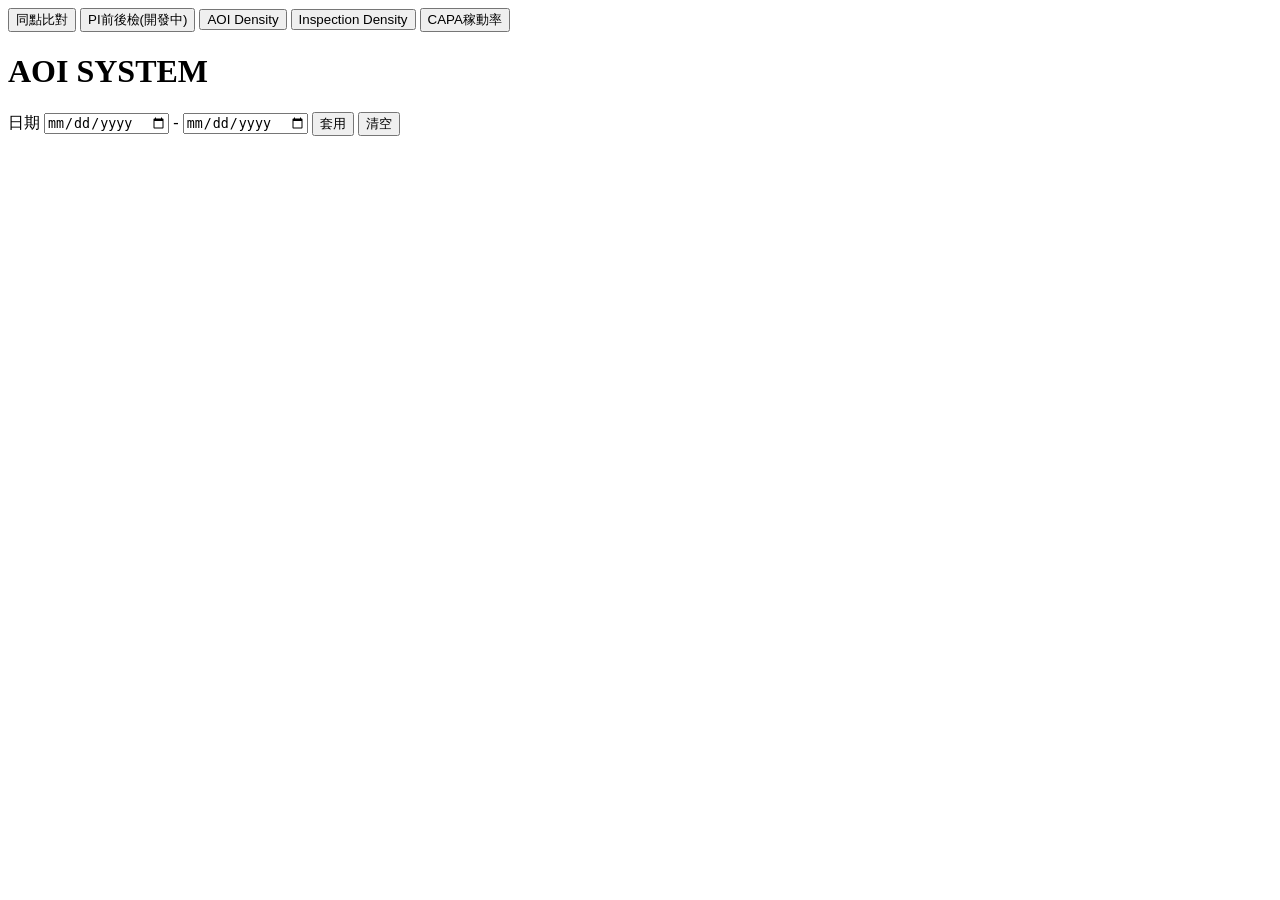
==== commit 04f081d5: "調整 BPI same point density average 統計邏輯" ====
--- a/PI_SYSTEM/index.html
+++ b/PI_SYSTEM/index.html
@@ -7,7 +7,7 @@
 
   <script>
     // BACKEND API
-    window.API_BASE  = "http://10.97.142.217:8104";
+    window.API_BASE = `${window.location.protocol}//${window.location.hostname}:8104`;  //更換server調整 
     // 影像端點
     window.IMG_HOST = "http://10.97.139.98:1454";
   </script>
